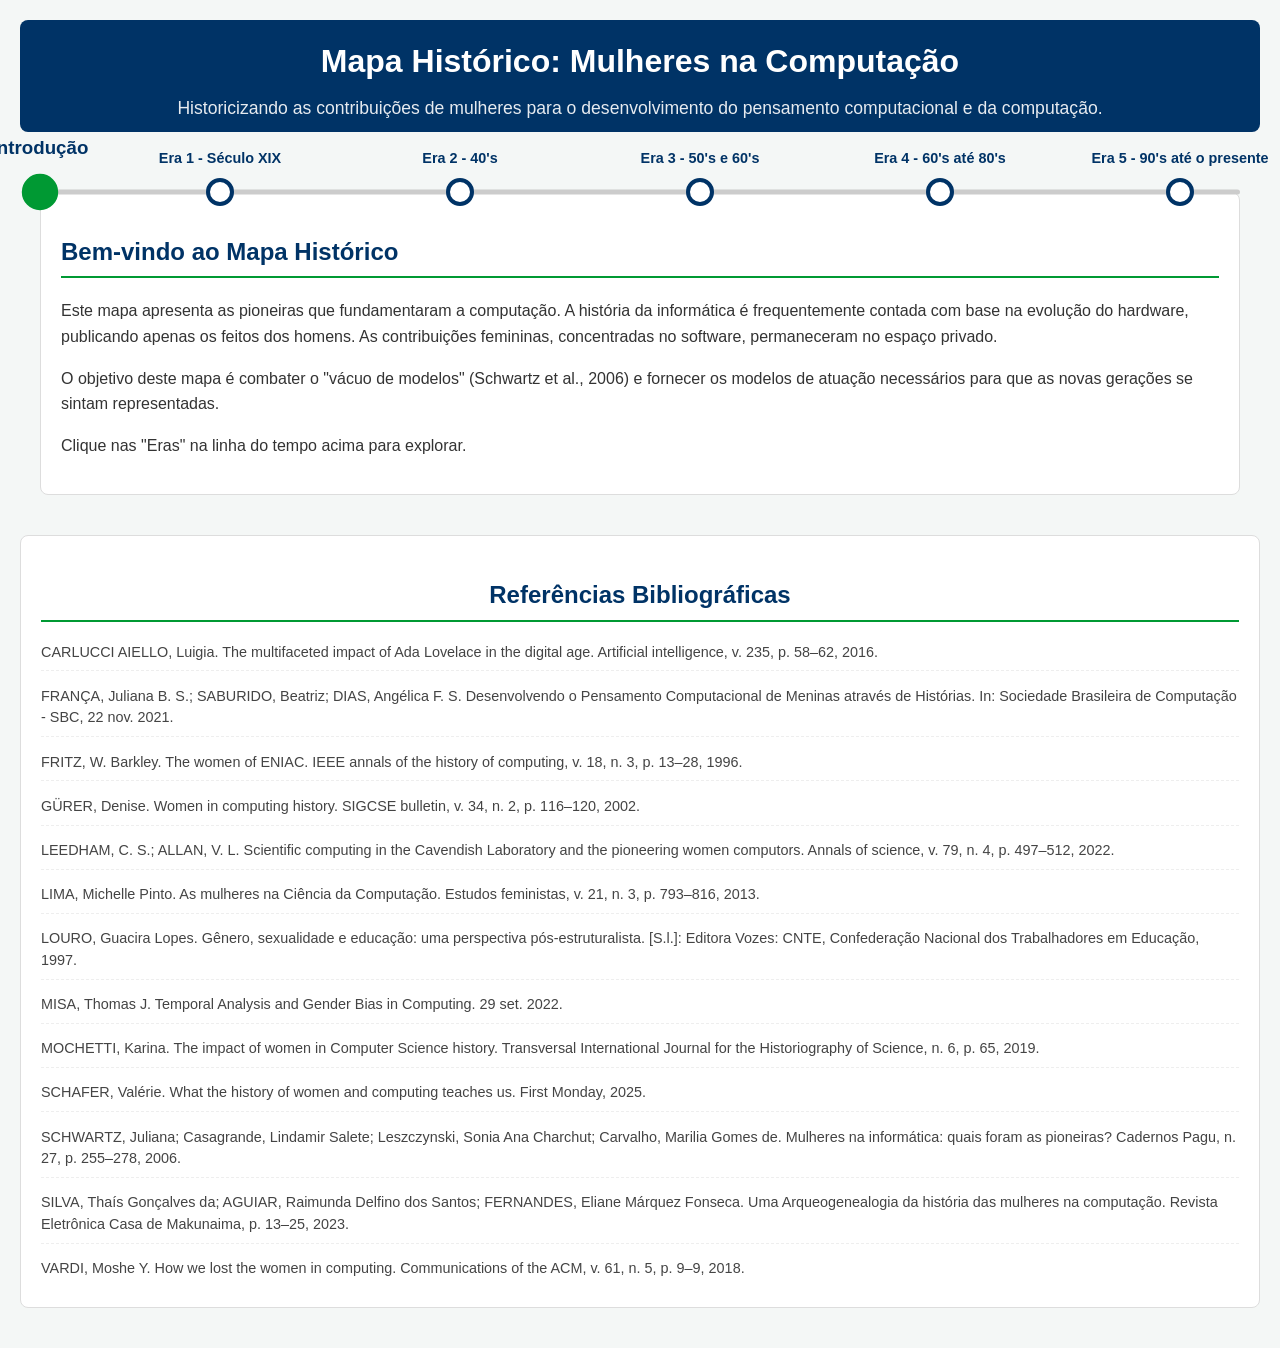
==== main.html @ 52bbdce5 "Add files via upload" ====
<!DOCTYPE html>
<html lang="pt-br">
<head>
    <meta charset="UTF-8">
    <meta name="viewport" content="width=device-width, initial-scale=1.0">
    <title>Mulheres na Computação - Mapa Histórico</title>
    <link rel="stylesheet" href="style.css">
</head>
<body>

    <header>
        <h1>Mapa Histórico: Mulheres na Computação</h1>
        <p>Historicizando as contribuições de mulheres para o desenvolvimento do pensamento computacional e da computação.</p>
    </header>

    <main class="timeline-wrapper">

        <input type="radio" name="timeline-era" id="era-0" class="timeline-radio" checked>
        <input type="radio" name="timeline-era" id="era-1" class="timeline-radio">
        <input type="radio" name="timeline-era" id="era-2" class="timeline-radio">
        <input type="radio" name="timeline-era" id="era-3" class="timeline-radio">
        <input type="radio" name="timeline-era" id="era-4" class="timeline-radio">
        <input type="radio" name="timeline-era" id="era-5" class="timeline-radio">

        <div class="timeline-container">
            <div class="timeline-bar"></div>

            <label class="timeline-marker" style="left: 0%;" for="era-0" title="Introdução">
                <span>Introdução</span>
            </label>
            <label class="timeline-marker" style="left: 15%;" for="era-1" title="Era 1: Fundações (Séc. XIX)">
                <span>Era 1 - Século XIX</span>
            </label>
            <label class="timeline-marker" style="left: 35%;" for="era-2" title="Era 2: 2ª Guerra (Anos 1940)">
                <span>Era 2 - 40's</span>
            </label>
            <label class="timeline-marker" style="left: 55%;" for="era-3" title="Era 3: Software (Anos 1950-60)">
                <span>Era 3 - 50's e 60's</span>
            </label>
            <label class="timeline-marker" style="left: 75%;" for="era-4" title="Era 4: Corrida Espacial & PC (Anos 1960-80)">
                <span>Era 4 - 60's até 80's</span>
            </label>
            <label class="timeline-marker" style="left: 95%;" for="era-5" title="Era 5: Internet (Anos 1990-Hoje)">
                <span>Era 5 - 90's até o presente</span>
            </label>
        </div>

        <div class="content-wrapper">

            <div class="era-content" id="content-era-0">
                <h2>Bem-vindo ao Mapa Histórico</h2>
                <p>Este mapa apresenta as pioneiras que fundamentaram a computação. A história da informática é frequentemente contada com base na evolução do hardware, publicando apenas os feitos dos homens. As contribuições femininas, concentradas no software, permaneceram no espaço privado.</p>
                <p>O objetivo deste mapa é combater o "vácuo de modelos" (Schwartz et al., 2006)  e fornecer os modelos de atuação necessários para que as novas gerações se sintam representadas.</p>
                <p>Clique nas "Eras" na linha do tempo acima para explorar.</p>
            </div>

            <div class="era-content" id="content-era-1">
                <h2>Era 1: As Fundações do Pensamento Computacional (Séc. XIX)</h2>
                <p class="era-narrative"> 
                    O paradoxo que define a história da computação é que ela não apenas começa com uma mulher, mas com uma contribuição que foi sistematicamente ignorada por um século. Ada Lovelace (1815-1852) não foi uma mera assistente; ela foi a primeira a enxergar além da máquina de calcular. Em suas notas, Lovelace desenvolveu o primeiro algoritmo da história, concebendo construtos de programação fundamentais como loops (ciclos) e sub-rotinas (Gürer, 2002). Ela efetivamente inventou o conceito de software.</br></br>
                    O apagamento, aqui, foi imediato e duradouro. Seu trabalho só foi reconhecido como o primeiro esboço de um software em 1980 (Lima, 2013), um século e meio depois. Esta era também foi marcada pelo trabalho das computadoras humanas, como as de Harvard, onde Henrietta Swan Leavitt (1868-1921) fez descobertas astronômicas cruciais (Mochetti, 2019). O trabalho era visto como uma extensão da matemática pura, uma tarefa meticulosa e, portanto, adequada às mulheres, mas a autoria intelectual das descobertas era frequentemente atribuída aos seus supervisores homens.                    
                </p>

                <input type="radio" name="era-1-woman" id="era-1-default" class="woman-radio" checked>
                <input type="radio" name="era-1-woman" id="woman-lovelace" class="woman-radio">
                <input type="radio" name="era-1-woman" id="woman-leavitt" class="woman-radio">
                <input type="radio" name="era-1-woman" id="woman-wilson" class="woman-radio">
                <input type="radio" name="era-1-woman" id="woman-cave" class="woman-radio">

                <nav class="woman-menu">
                    <label class="woman-card" for="woman-lovelace">
                        <strong>Ada Lovelace</strong>
                        <span>(1815–1852)</span>
                    </label>
                    <label class="woman-card" for="woman-leavitt">
                        <strong>Henrietta Swan Leavitt</strong>
                        <span>(1868–1921)</span>
                    </label>
                    <label class="woman-card" for="woman-wilson">
                        <strong>Elizabeth Webb Wilson</strong>
                        <span>(1896–1980)</span>
                    </label>
                    <label class="woman-card" for="woman-cave">
                        <strong>Beatrice Cave-Browne-Cave</strong>
                        <span>(1874–1947)</span>
                    </label>
                </nav>

                <div class="summaries-container">
                    <div class="woman-summary" id="summary-era-1-default">
                        <p>Clique em um cartão acima para ver a contribuição da pioneira.</p>
                    </div>
                    <div class="woman-summary" id="summary-lovelace">
                        <div class="summary-content-wrapper">
                            <div class="photo-container">
                                <img src="images/lovelace.jpg" alt="Augusta Ada Byron, Lady Lovelace" class="pioneer-photo">
                            </div>
                            <div class="summary-text">
                                <h3>Augusta Ada Byron, Lady Lovelace (1815–1852)</h3>
                                <p>Ada Lovelace é amplamente reconhecida como a primeira programadora da história (Mochetti, 2019; Carlucci Aiello, 2016). Seu trabalho fundamental ocorreu em 1843, ao traduzir e anotar um artigo do engenheiro italiano Luigi Menabrea sobre a Máquina Analítica de Charles Babbage. Suas Notas (que acabaram sendo três vezes mais longas que o artigo original) continham o primeiro algoritmo destinado a ser processado por uma máquina, um plano detalhado para calcular os números de Bernoulli (Gürer, 2002; Mochetti, 2019). Lovelace foi a primeira a enxergar o potencial da máquina além de meros cálculos numéricos, prevendo que ela poderia manipular símbolos lógicos e não apenas números, podendo assim compor música ou criar gráficos (Carlucci Aiello, 2016; Vardi, 2018). Ela efetivamente inventou os construtos de programação fundamentais que usamos até hoje, como loops (que ela chamou de "ciclos"), sub-rotinas (armazenamento de sequências de operações) e o uso de índices (arrays) (Gürer, 2002), ou seja, a base do pensamento computacional. Apesar de sua contribuição visionária, seu trabalho foi sistematicamente ignorado e só foi formalmente reconhecido como o primeiro esboço de um software em 1980 (Lima, 2013; Schwartz et al., 2006).</p>
                            </div>
                        </div>
                    </div>
                    <div class="woman-summary" id="summary-leavitt">
                        <div class="summary-content-wrapper">
                            <div class="photo-container">
                                <img src="images/leavitt.jpg" alt="Henrietta Swan Leavitt" class="pioneer-photo">
                            </div>
                            <div class="summary-text">
                                <h3>Henrietta Swan Leavitt (1868–1921)</h3>
                                <p>Trabalhou como uma das computadoras humanas no Observatório de Harvard sob a direção de Edward Pickering (Mochetti, 2019). Na época, as mulheres eram contratadas para essas tarefas de cálculo meticuloso por um salário inferior ao dos homens, sendo vistas como mais adequadas para trabalhos repetitivos (Lima, 2013). O trabalho de Leavitt consistia em medir e catalogar o brilho de milhares de estrelas em placas fotográficas. Durante esse processo, ela descobriu a relação fundamental entre o período, o tempo que uma estrela leva para variar seu brilho, e a luminosidade intrínseca das estrelas variáveis Cefeidas. Essa descoberta forneceu a primeira régua padrão para medir distâncias cósmicas, sendo uma ferramenta crucial que permitiu a astrônomos posteriores, como Edwin Hubble, medir a distância das galáxias e provar a expansão do universo (Mochetti, 2019).</p>
                            </div>
                        </div>
                    </div>
                    <div class="woman-summary" id="summary-wilson">
                        <div class="summary-content-wrapper">
                             <div class="photo-container">
                                <img src="images/wilson_e.jpg" alt="Elizabeth Webb Wilson" class="pioneer-photo">
                            </div>
                            <div class="summary-text">
                                <h3>Elizabeth Webb Wilson (1896–1980)</h3>
                                <p>Com um talento notável para a matemática, Wilson foi recrutada durante a Primeira Guerra Mundial para trabalhar como computadora chefe para as Forças Armadas dos EUA. Ela liderava as equipes, majoritariamente femininas, responsáveis por realizar os cálculos de balística necessários para determinar as trajetórias da artilharia no campo de batalha (Mochetti, 2019). Seu papel de liderança em um campo técnico e militar durante a guerra foi notável para a época.</p>
                            </div>
                        </div>
                    </div>
                    <div class="woman-summary" id="summary-cave">
                        <div class="summary-content-wrapper">
                            <div class="photo-container">
                                <img src="images/cave.jpg" alt="Beatrice Cave-Browne-Cave" class="pioneer-photo">
                            </div>
                            <div class="summary-text">
                                <h3>Beatrice Cave-Browne-Cave (1874–1947)</h3>
                                <p>Matemática que atuou como computadora humana para o Ministério de Munições do Reino Unido durante a Primeira Guerra Mundial. Em um tempo de necessidade crítica, ela aplicou seus conhecimentos avançados de matemática para pesquisar e calcular a física da aeronáutica, contribuindo para o desenvolvimento e estabilidade de aeronaves militares, incluindo cálculos sobre o desempenho de motores e a aerodinâmica de asas (Mochetti, 2019).</p>
                            </div>
                        </div>
                    </div>
                </div>
            </div>

            <div class="era-content" id="content-era-2">
                <h2>Era 2: A Segunda Guerra Mundial e a Origem do Computador Eletrônico (Anos 1940)</h2>
                [cite_start]<p class="era-narrative">[Extraído de [cite: 371-377]] A guerra foi um catalisador. A necessidade de cálculos balísticos e criptoanálise exigiu uma força de trabalho massiva de "computadoras" humanas. Quando o ENIAC foi construído, a tarefa de fazê-lo funcionar foi delegada às "ENIAC Six". Este é o ponto de inflexão: a historiografia celebrou o *hardware* (masculino), mas subestimou a programação, vista como "trivial" ou "secretariado". Na realidade, as seis programadoras inventaram a programação moderna estudando diagramas lógicos. No jantar de celebração do ENIAC, elas nem sequer foram convidadas.</p>
            
                <input type="radio" name="era-2-woman" id="era-2-default" class="woman-radio" checked>
                <input type="radio" name="era-2-woman" id="woman-computadoras" class="woman-radio">
                <input type="radio" name="era-2-woman" id="woman-batey" class="woman-radio">
                <input type="radio" name="era-2-woman" id="woman-lamarr" class="woman-radio">
                <input type="radio" name="era-2-woman" id="woman-bartik" class="woman-radio">
                <input type="radio" name="era-2-woman" id="woman-holberton-eniac" class="woman-radio">
                <input type="radio" name="era-2-woman" id="woman-mcnulty" class="woman-radio">
                <input type="radio" name="era-2-woman" id="woman-meltzer" class="woman-radio">
                <input type="radio" name="era-2-woman" id="woman-spence" class="woman-radio">
                <input type="radio" name="era-2-woman" id="woman-teitelbaum" class="woman-radio">
                <input type="radio" name="era-2-woman" id="woman-vaughan" class="woman-radio">
                <input type="radio" name="era-2-woman" id="woman-blanch" class="woman-radio">
                <input type="radio" name="era-2-woman" id="woman-rees" class="woman-radio">
                <input type="radio" name="era-2-woman" id="woman-clarke" class="woman-radio">
                <input type="radio" name="era-2-woman" id="woman-piesch" class="woman-radio">
                <input type="radio" name="era-2-woman" id="woman-hermann" class="woman-radio">
                
                <nav class="woman-menu">
                    <label class="woman-card" for="woman-computadoras"><strong>"Computadoras" da 2ª Guerra</strong> <span>(Anos 1940)</span></label>
                    <label class="woman-card" for="woman-batey"><strong>Mavis Batey</strong> <span>(1921–2013)</span></label>
                    <label class="woman-card" for="woman-lamarr"><strong>Hedy Lamarr</strong> <span>(1914–1953)</span></label>
                    <label class="woman-card" for="woman-bartik"><strong>Jean Jennings Bartik</strong> <span>(1924–2011)</span></label>
                    <label class="woman-card" for="woman-holberton-eniac"><strong>Betty Snyder Holberton</strong> <span>(1917–2001)</span></label>
                    <label class="woman-card" for="woman-mcnulty"><strong>Kathleen McNulty Antonelli</strong> <span>(1921–2006)</span></label>
                    <label class="woman-card" for="woman-meltzer"><strong>Marlyn Wescoff Meltzer</strong> <span>(1922–2008)</span></label>
                    <label class="woman-card" for="woman-spence"><strong>Frances Bilas Spence</strong> <span>(1922–2012)</span></label>
                    <label class="woman-card" for="woman-teitelbaum"><strong>Ruth Lichterman Teitelbaum</strong> <span>(1924–1986)</span></label>
                    <label class="woman-card" for="woman-vaughan"><strong>Dorothy Vaughan</strong> <span>(1910–2008)</span></label>
                    <label class="woman-card" for="woman-blanch"><strong>Gertrude Blanch</strong> <span>(1897–1996)</span></label>
                    <label class="woman-card" for="woman-rees"><strong>Mina Rees</strong> <span>(1902-1997)</span></label>
                    <label class="woman-card" for="woman-clarke"><strong>Edith Clarke</strong> <span>(1883–1959)</span></label>
                    <label class="woman-card" for="woman-piesch"><strong>Johanna Piesch</strong> <span>(1898–1992)</span></label>
                    <label class="woman-card" for="woman-hermann"><strong>Grete Hermann</strong> <span>(1901–1984)</span></label>
                </nav>
            
                <div class="summaries-container">
                    <div class="woman-summary" id="summary-era-2-default"><p>Clique em um cartão acima para ver a contribuição.</p></div>
                    
                    <div class="woman-summary" id="summary-computadoras">
                        <div class="summary-content-wrapper">
                            <div class="photo-container">
                                <img src="images/computadoras.jpg" alt="Computadoras Humanas da Segunda Guerra Mundial" class="pioneer-photo">
                            </div>
                            <div class="summary-text">
                                <h3>Computadoras Humanas da Segunda Guerra Mundial (Anos 1940)</h3>
                                <p>A Segunda Guerra Mundial foi um catalisador para a computação (Fritz, 1996). A demanda por cálculos balísticos complexos e de criptoanálise era imensa. A maior parte dessa força de trabalho era composta por mulheres, que realizavam os cálculos manualmente e eram consideradas mais rápidas e precisas que os homens para essa tarefa (Fritz, 1996). Nos EUA, as mulheres compunham mais de 70% de todos os decifradores de códigos, sendo essenciais para o esforço de guerra (Vardi, 2018). Muitas das programadoras das primeiras máquinas eletrônicas vieram desse grupo de computadoras (Fritz, 1996).</p>
                            </div>
                        </div>
                    </div>
                    <div class="woman-summary" id="summary-batey">
                        <div class="summary-content-wrapper">
                            <div class="photo-container">
                                <img src="images/batey.jpg" alt="Mavis Batey" class="pioneer-photo">
                            </div>
                            <div class="summary-text">
                                <h3>Mavis Batey (1921–2013)</h3>
                                <p>Uma das principais criptoanalistas de Bletchley Park, o centro de quebra de códigos do Reino Unido durante a Segunda Guerra. Aos 19 anos, ela decifrou o código da marinha italiana, levando a uma vitória crucial dos Aliados na Batalha do Cabo Matapão. Mais tarde, ela quebrou o código Abwehr Enigma, que era considerado inquebrável. Seu trabalho foi crucial para enganar os alemães sobre o local do desembarque do Dia D (Mochetti, 2019).</p>
                            </div>
                        </div>
                    </div>
                    <div class="woman-summary" id="summary-lamarr">
                        <div class="summary-content-wrapper">
                            <div class="photo-container">
                                <img src="images/lamarr.jpg" alt="Hedy Lamarr" class="pioneer-photo">
                            </div>
                            <div class="summary-text">
                                <h3>Hedwig Eva Maria Kiesler (Hedy Lamarr) (1914–1953)</h3>
                                <p>Hedwig Eva Maria Kiesler, mais conhecida como Hedy Lamarr, foi uma inventora autodidata. Durante a Segunda Guerra, ela co-desenvolveu (com George Antheil) um sistema de radio guidance (guia de rádio) para torpedos, que usava a tecnologia de "salto de frequência" (frequency-hopping) para impedir que o sinal fosse bloqueado ou interceptado. Embora a Marinha dos EUA não tenha usado a invenção na guerra, os princípios de sua patente formaram a base para tecnologias modernas de comunicação sem fio, como Bluetooth e Wi-Fi (Mochetti, 2019).</p>
                            </div>
                        </div>
                    </div>
                    <div class="woman-summary" id="summary-bartik">
                         <div class="summary-content-wrapper">
                            <div class="photo-container">
                                <img src="images/bartik.jpg" alt="Jean Jennings Bartik" class="pioneer-photo">
                            </div>
                            <div class="summary-text">
                                <h3>Jean Jennings Bartik (1924–2011)</h3>
                                <p>Uma das seis programadoras originais do ENIAC, o primeiro computador eletrônico de propósito geral (Gürer, 2002; Fritz, 1996). Anteriormente uma "computadora" humana, ela foi selecionada para programar a máquina. Sem manuais, linguagens de programação ou mesmo um sistema operacional, ela e suas colegas inventaram a programação moderna, aprendendo a operar a máquina estudando seus diagramas lógicos e conectando cabos fisicamente (Fritz, 1996; Mochetti, 2019). Mais tarde, trabalhou na conversão do ENIAC para um computador de programa armazenado (Fritz, 1996).</p>
                            </div>
                        </div>
                    </div>
                    <div class="woman-summary" id="summary-holberton-eniac">
                         <div class="summary-content-wrapper">
                            <div class="photo-container">
                                <img src="images/holberton.jpg" alt="Betty Snyder Holberton" class="pioneer-photo">
                            </div>
                            <div class="summary-text">
                                <h3>Betty Snyder Holberton (1917–2001)</h3>
                                <p>Uma das seis programadoras originais do ENIAC (Gürer, 2002; Fritz, 1996). Recrutada da Escola de Engenharia Moore, ela e suas colegas efetivamente inventaram a programação, pois "não havia ninguém de quem aprender" (Fritz, 1996). Holberton foi responsável por organizar os diagramas lógicos e preparar a máquina para seus primeiros problemas de cálculo balístico . Sua contribuição foi tão significativa que ela continuou a ser uma figura central na computação nas décadas seguintes (Gürer, 2002).</p>
                            </div>
                        </div>
                    </div>
                    <div class="woman-summary" id="summary-mcnulty">
                         <div class="summary-content-wrapper">
                            <div class="photo-container">
                                <img src="images/mcnulty.jpg" alt="Kathleen McNulty Mauchly Antonelli" class="pioneer-photo">
                            </div>
                            <div class="summary-text">
                                <h3>Kathleen McNulty Mauchly Antonelli (1921–2006)</h3>
                                <p>Nascida na Irlanda, foi uma das seis programadoras originais do ENIAC (Gürer, 2002; Fritz, 1996). Anteriormente uma "computadora" humana que calculava trajetórias balísticas, ela foi selecionada para "configurar" o ENIAC. Isso envolvia conectar fisicamente seus milhares de cabos e interruptores para executar os algoritmos complexos, aprendendo a fazê-lo apenas com diagramas de blocos lógicos (Fritz, 1996).</p>
                            </div>
                        </div>
                    </div>
                    <div class="woman-summary" id="summary-meltzer">
                         <div class="summary-content-wrapper">
                            <div class="photo-container">
                                <img src="images/meltzer.jpg" alt="Marlyn Wescoff Meltzer" class="pioneer-photo">
                            </div>
                            <div class="summary-text">
                                <h3>Marlyn Wescoff Meltzer (1922–2008)</h3>
                                <p>Uma das seis programadoras originais do ENIAC (Gürer, 2002; Fritz, 1996). Ela também começou como "computadora" humana realizando cálculos para o Exército. Junto com as outras cinco mulheres, ela operou o ENIAC e, ao fazê-lo, desenvolveu as primeiras sub-rotinas e técnicas de programação de software. Seu trabalho foi essencial para os primeiros cálculos da máquina, mas foi largamente invisibilizado na época, sendo muitas vezes creditadas como meras "operadoras" (Fritz, 1996; Lima, 2013; Schwartz et al., 2006).</p>
                            </div>
                        </div>
                    </div>
                    <div class="woman-summary" id="summary-spence">
                         <div class="summary-content-wrapper">
                            <div class="photo-container">
                                <img src="images/spence.jpg" alt="Frances Bilas Spence" class="pioneer-photo">
                            </div>
                            <div class="summary-text">
                                <h3>Frances Bilas Spence (1922–2012)</h3>
                                <p>Uma das seis programadoras originais do ENIAC (Gürer, 2002; Fritz, 1996). Ela foi recrutada da Escola de Engenharia Moore, onde estudava matemática, para programar a máquina. A tarefa, considerada "trivial" ou "clerical" na época (Schafer, 2025; Schwartz et al., 2006), exigia a configuração manual de milhares de interruptores e cabos para executar equações diferenciais complexas, um trabalho que hoje seria chamado de programação de software (Fritz, 1996).</p>
                            </div>
                        </div>
                    </div>
                    <div class="woman-summary" id="summary-teitelbaum">
                         <div class="summary-content-wrapper">
                            <div class="photo-container">
                                <img src="images/teitelbaum.jpg" alt="Ruth Lichterman Teitelbaum" class="pioneer-photo">
                            </div>
                            <div class="summary-text">
                                <h3>Ruth Lichterman Teitelbaum (1924–1986)</h3>
                                <p>Uma das seis programadoras originais do ENIAC (Gürer, 2002; Fritz, 1996). Ela trabalhou em estreita colaboração com as outras programadoras para depurar a máquina e executar os cálculos balísticos. Após a guerra, Ruth foi uma das duas únicas programadoras que continuaram com o ENIAC quando ele foi transferido para o Aberdeen Proving Ground, onde treinou a próxima geração de programadores do ENIAC (Fritz, 1996).</p>
                            </div>
                        </div>
                    </div>
                    <div class="woman-summary" id="summary-vaughan">
                        <div class="summary-content-wrapper">
                            <div class="photo-container">
                                <img src="images/vaughan.jpg" alt="Dorothy Vaughan" class="pioneer-photo">
                            </div>
                            <div class="summary-text">
                                <h3>Dorothy Vaughan (1910–2008)</h3>
                                <p>Matemática e computadora humana, ela se tornou a primeira supervisora negra na NACA (precursora da NASA), liderando o grupo de computadoras West Area, composto exclusivamente por mulheres negras. Antecipando a obsolescência dos cálculos manuais com a chegada dos computadores eletrônicos, ela se especializou na linguagem de programação FORTRAN, ensinando a si mesma e a suas colegas para garantir suas carreiras na nova era da computação (Mochetti, 2019).</p>
                            </div>
                        </div>
                    </div>
                    <div class="woman-summary" id="summary-blanch">
                        <div class="summary-content-wrapper">
                            <div class="photo-container">
                                <img src="images/blanch.jpg" alt="Gertrude Blanch" class="pioneer-photo">
                            </div>
                            <div class="summary-text">
                                <h3>Gertrude Blanch (1897–1996)</h3>
                                <p>Liderou o Mathematical Tables Project nos EUA, um grande esforço de computação humana durante a Depressão e a Segunda Guerra. Após a guerra, ela se tornou uma das mais visíveis cientistas da computação, trabalhando em análise numérica e matemática aplicada para a Força Aérea dos EUA, contribuindo para projetos aeroespaciais (Mochetti, 2019; Misa, 2021).</p>
                            </div>
                        </div>
                    </div>
                    <div class="woman-summary" id="summary-rees">
                        <div class="summary-content-wrapper">
                            <div class="photo-container">
                                <img src="images/rees.jpg" alt="Mina Rees" class="pioneer-photo">
                            </div>
                            <div class="summary-text">
                                <h3>Mina Rees (1902-1997)</h3>
                                <p>Matemática que desempenhou um papel crucial nos bastidores. Durante seu trabalho no Office of Naval Research (1946–1953), ela foi fundamental para financiar e direcionar a pesquisa inicial em matemática e computação nos EUA, apoiando o desenvolvimento de alguns dos primeiros computadores (Misa, 2021). Foi a primeira presidente mulher da Associação Americana para o Avanço da Ciência (Misa, 2021).</p>
                            </div>
                        </div>
                    </div>
                    <div class="woman-summary" id="summary-clarke">
                        <div class="summary-content-wrapper">
                            <div class="photo-container">
                                <img src="images/clarke.jpg" alt="Edith Clarke" class="pioneer-photo">
                            </div>
                            <div class="summary-text">
                                <h3>Edith Clarke (1883–1959)</h3>
                                <p>Foi a primeira mulher a obter um diploma de engenharia elétrica no MIT e a primeira engenheira elétrica profissional nos EUA. Em 1947, tornou-se a primeira professora titular de Engenharia Elétrica no país. Ela também registrou patentes para uma calculadora gráfica, um dispositivo analógico para resolver equações complexas de linhas de transmissão de energia (Mochetti, 2019).</p>
                            </div>
                        </div>
                    </div>
                    <div class="woman-summary" id="summary-piesch">
                        <div class="summary-content-wrapper">
                            <div class="photo-container">
                                <img src="images/piesch.jpg" alt="Johanna Piesch" class="pioneer-photo">
                            </div>
                            <div class="summary-text">
                                <h3>Johanna Piesch (1898–1992)</h3>
                                <p>Matemática e física austríaca que publicou trabalhos pioneiros sobre álgebra booleana e teoria de circuitos de comutação. Seu trabalho foi um dos fundamentos teóricos da computação digital e da lógica de circuitos, sendo uma das primeiras a conectar a álgebra de Boole à engenharia elétrica (Mochetti, 2019).</p>
                            </div>
                        </div>
                    </div>
                    <div class="woman-summary" id="summary-hermann">
                        <div class="summary-content-wrapper">
                            <div class="photo-container">
                                <img src="images/hermann.jpg" alt="Grete Hermann" class="pioneer-photo">
                            </div>
                            <div class="summary-text">
                                <h3>Grete Hermann (1901–1984)</h3>
                                <p>Matemática e filósofa alemã. Em seu trabalho de doutorado de 1926, ela estabeleceu as bases da álgebra computacional moderna, desenvolvendo os primeiros algoritmos para lidar com polinômios. Ela também publicou uma crítica pioneira à prova de John von Neumann sobre a mecânica quântica, que foi ignorada por décadas, mas depois reconhecida como correta (Mochetti, 2019).</p>
                            </div>
                        </div>
                    </div>
                </div>
            
            
            </div>

            <div class="era-content" id="content-era-3">
                <h2>Era 3: O Nascimento do Software e das Linguagens de Programação (Anos 1950 - 1960)</h2>
                <p class="era-narrative">
                    Se a Era 2 viu a invenção da programação, a Era 3 viu a invenção da indústria de software, e ela foi liderada por mulheres. Este período é a prova definitiva contra qualquer argumento de que as mulheres não têm aptidão para a área.</br></br>
                    Grace Murray Hopper (1906-1992) é a figura central, revolucionando a computação ao conceber a ideia de um compilador (o A-0), um programa para criar um programa (Gürer, 2002). Sua visão tornou a programação acessível, culminando na criação da linguagem COBOL, que dominou o mundo dos negócios.</br></br>
                    Ela não estava sozinha. Betty Holberton (1917-2001), uma das ENIAC Six, criou o Sort-Merge Generator, um dos primeiros softwares de programação automática (Gürer, 2002). Jean E. Sammet (1928-2017) desenvolveu a linguagem FORMAC para manipulação simbólica e também foi figura central no comitê do COBOL. Sister Mary Kenneth Keller (1913-1985) foi a primeira mulher a obter um PhD em Ciência da Computação nos EUA (1965) e ajudou a desenvolver a linguagem BASIC. Neste período, as mulheres não eram apenas participantes; elas eram as arquitetas das ferramentas fundamentais da computação.
                </p>

                <input type="radio" name="era-3-woman" id="era-3-default" class="woman-radio" checked>
                <input type="radio" name="era-3-woman" id="woman-hopper" class="woman-radio">
                <input type="radio" name="era-3-woman" id="woman-holberton" class="woman-radio">
                <input type="radio" name="era-3-woman" id="woman-rhodes" class="woman-radio">
                <input type="radio" name="era-3-woman" id="woman-sammet" class="woman-radio">
                <input type="radio" name="era-3-woman" id="woman-worsley" class="woman-radio">
                <input type="radio" name="era-3-woman" id="woman-keller" class="woman-radio">
                <input type="radio" name="era-3-woman" id="woman-wilkes" class="woman-radio">
                <input type="radio" name="era-3-woman" id="woman-fox" class="woman-radio">

                <nav class="woman-menu">
                    <label class="woman-card" for="woman-hopper"><strong>Grace Murray Hopper</strong> <span>(1906–1992)</span></label>
                    <label class="woman-card" for="woman-holberton"><strong>Betty Snyder Holberton</strong> <span>(1917–2001)</span></label>
                    <label class="woman-card" for="woman-rhodes"><strong>Ida Rhodes</strong> <span>(1900–1986)</span></label>
                    <label class="woman-card" for="woman-sammet"><strong>Jean E. Sammet</strong> <span>(1928–2017)</span></label>
                    <label class="woman-card" for="woman-worsley"><strong>Beatrice Worsley</strong> <span>(1921–1972)</span></label>
                    <label class="woman-card" for="woman-keller"><strong>Sister Mary K. Keller</strong> <span>(1913–1985)</span></label>
                    <label class="woman-card" for="woman-wilkes"><strong>Mary Allen Wilkes</strong> <span>(1937–)</span></label>
                    <label class="woman-card" for="woman-fox"><strong>Margaret R. Fox</strong> <span>(1916–2006)</span></label>
                </nav>

                <div class="summaries-container">
                    <div class="woman-summary" id="summary-era-3-default"><p>Clique em um cartão acima para ver a contribuição.</p></div>
                    <div class="woman-summary" id="summary-hopper">
                        <div class="summary-content-wrapper">
                            <div class="photo-container">
                                <img src="images/hopper.jpg" alt="Grace Murray Hopper" class="pioneer-photo">
                            </div>
                            <div class="summary-text">
                                <h3>Grace Murray Hopper (1906–1992)</h3>
                                <p>Uma das figuras mais influentes da história da computação, conhecida como Vovó do COBOL (Gürer, 2002; Mochetti, 2019). Contra-almirante da Marinha dos EUA, ela programou o computador Harvard Mark I e é creditada por popularizar os termos "bug" e "debugging" após encontrar uma mariposa real causando problemas no Mark II (Schwartz et al., 2006). Sua contribuição mais revolucionária foi o desenvolvimento do primeiro compilador (o A-0), um "programa para criar um programa" (Gürer, 2002). Sua visão de que programas deveriam ser escritos em uma linguagem mais próxima do inglês levou diretamente à criação da linguagem COBOL, tornando a programação acessível para aplicações comerciais (Vardi, 2018; Mochetti, 2019).</p>
                            </div>
                        </div>
                    </div>
                    <div class="woman-summary" id="summary-holberton">
                        <div class="summary-content-wrapper">
                            <div class="photo-container">
                                <img src="images/holberton.jpg" alt="Betty Snyder Holberton" class="pioneer-photo">
                            </div>
                            <div class="summary-text">
                                <h3>Betty Snyder Holberton (1917–2001)</h3>
                                <p>(Após seu trabalho fundamental no ENIAC) Ela continuou a inovar na era do UNIVAC I. Criou o Sort-Merge Generator, um dos primeiros softwares para programação automática e um precursor dos compiladores modernos (Gürer, 2002). Ela também projetou o console de controle e o teclado numérico do UNIVAC I, melhorando drasticamente a interação humano-máquina (Fritz, 1996). Além disso, participou ativamente do comitê que desenvolveu o COBOL e da padronização do FORTRAN (Gürer, 2002; Fritz, 1996).</p>
                            </div>
                        </div>
                    </div>
                    <div class="woman-summary" id="summary-rhodes">
                        <div class="summary-content-wrapper">
                            <div class="photo-container">
                                <img src="images/rhodes.jpg" alt="Ida Rhodes" class="pioneer-photo">
                            </div>
                            <div class="summary-text">
                                <h3>Ida Rhodes (1900–1986)</h3>
                                <p>Matemática e programadora pioneira no National Bureau of Standards (Misa, 2021). Juntamente com Betty Holberton, ela projetou a linguagem de programação C-10 para o computador UNIVAC I. Esta linguagem é considerada um protótipo das linguagens de programação modernas, pois permitia que instruções fossem inseridas e executadas uma de cada vez (Misa, 2021; Mochetti, 2019).</p>
                            </div>
                        </div>
                    </div>
                    <div class="woman-summary" id="summary-sammet">
                        <div class="summary-content-wrapper">
                            <div class="photo-container">
                                <img src="images/sammet.jpg" alt="Jean E. Sammet" class="pioneer-photo">
                            </div>
                            <div class="summary-text">
                                <h3>Jean E. Sammet (1928–2017)</h3>
                                <p>Desenvolveu a linguagem FORMAC (FORmula MAnipulation Compiler) em 1962, a primeira linguagem de computador amplamente utilizada para a manipulação simbólica de expressões matemáticas (Mochetti, 2019). Ela foi uma figura central no comitê que desenvolveu o COBOL (Gürer, 2002) e, em 1974, tornou-se a primeira mulher presidente da ACM (Association for Computing Machinery) (Schwartz et al., 2006). Escreveu um livro seminal sobre a história das linguagens de programação (Gürer, 2002).</p>
                            </div>
                        </div>
                    </div>
                    <div class="woman-summary" id="summary-worsley">
                        <div class="summary-content-wrapper">
                            <div class="photo-container">
                                <img src="images/worsley.jpg" alt="Beatrice Worsley" class="pioneer-photo">
                            </div>
                            <div class="summary-text">
                                <h3>Beatrice Worsley (1921–1972)</h3>
                                <p>Considerada a primeira cientista da computação mulher do Canadá e a primeira mulher a obter um PhD no que hoje é conhecido como Ciência da Computação (em Cambridge, 1952). Ela executou o primeiro programa no computador EDSAC em 1949, enquanto estava em Cambridge (Mochetti, 2019).</p>
                            </div>
                        </div>
                    </div>
                    <div class="woman-summary" id="summary-keller">
                        <div class="summary-content-wrapper">
                            <div class="photo-container">
                                <img src="images/keller.jpg" alt="Sister Mary Kenneth Keller" class="pioneer-photo">
                            </div>
                            <div class="summary-text">
                                <h3>Sister Mary Kenneth Keller (1913–1985)</h3>
                                <p>Freira católica e educadora, foi a primeira mulher americana (e possivelmente a primeira pessoa no mundo) a obter um PhD em Ciência da Computação, em 1965. Ela foi fundamental no desenvolvimento da linguagem de programação BASIC (Beginners' All-purpose Symbolic Instruction Code) no Dartmouth College, defendendo o acesso universal à computação e o uso de computadores na educação (Mochetti, 2019).</p>
                            </div>
                        </div>
                    </div>
                    <div class="woman-summary" id="summary-wilkes">
                        <div class="summary-content-wrapper">
                            <div class="photo-container">
                                <img src="images/wilkes.jpg" alt="Mary Allen Wilkes" class="pioneer-photo">
                            </div>
                            <div class="summary-text">
                                <h3>Mary Allen Wilkes (1937–)</h3>
                                <p>Projetou o sistema operacional (LAP - LINC Assembly Program) para o computador LINC, que é considerado o primeiro computador pessoal (PC). O LINC foi a primeira máquina pequena o suficiente para ser usada em um laboratório. Wilkes escreveu seu sistema operacional interativo, sendo creditada como a primeira pessoa a escrever um SO para um PC e a primeira pessoa a usar um PC em casa (Mochetti, 2019).</p>
                            </div>
                        </div>
                    </div>
                    <div class="woman-summary" id="summary-fox">
                        <div class="summary-content-wrapper">
                            <div class="photo-container">
                                <img src="images/fox.jpg" alt="Margaret R. Fox" class="pioneer-photo">
                            </div>
                            <div class="summary-text">
                                <h3>Margaret R. Fox (1916–2006)</h3>
                                <p>Uma das primeiras líderes em computação no governo dos EUA. Em 1966, ela se tornou Chefe do Escritório de Informação Computacional no National Bureau of Standards (NBS). Ela foi pioneira na padronização de tecnologias de informação, na documentação de linguagens de programação e na criação de vocabulários controlados para recuperação de informação (Mochetti, 2019).</p>
                            </div>
                        </div>
                    </div>
                </div>
            </div>

            <div class="era-content" id="content-era-4">
                <h2>Era 4: A Corrida Espacial e a Era do Computador Pessoal (Fim dos Anos 1960 - 1980)</h2>
                <p class="era-narrative">
                    Esta era marca o auge da contribuição feminina e, paradoxalmente, o início do processo ativo de masculinização da computação (Schafer, 2025).</br></br>
                    No auge da Corrida Espacial, Margaret Hamilton (1936–) liderou a equipe que desenvolveu o software de voo a bordo para o programa Apollo (Mochetti, 2019). Seu software foi tão robusto que impediu um aborto na aterrissagem da Apollo 11. Ela cunhou o termo "Engenharia de Software" precisamente para legitimar o trabalho de sua equipe (majoritariamente feminina) e garantir que ele tivesse o mesmo rigor e respeito que a engenharia de hardware.</br></br>
                    Enquanto isso, na Xerox PARC, Adele Goldberg (1945–) desenvolvia a linguagem Smalltalk-80 e os conceitos de Programação Orientada a Objetos que formaram a base para as interfaces gráficas (GUI) usadas pela Apple e Microsoft (Schwartz et al., 2006). No mundo emergente dos PCs e videogames, mulheres como Carol Shaw (River Raid) e Dona Bailey (Centipede) foram pioneiras.</br></br>
                    No entanto, foi exatamente nesse período que o declínio começou. A participação feminina, que era alta, despencou drasticamente após 1984 (França; Saburido; Dias, 2021; Schafer, 2025). À medida que o software se revelou complexo e lucrativo, o campo foi codificado como masculino" (Schafer, 2025). A profissionalização da área nos anos 70 e 80 introduziu testes de aptidão e personalidade que criaram o estereótipo do programador antissocial e solitário, uma imagem cultural que ativamente afastou as meninas da área (Lima, 2013). Como (Vardi, 2018) afirma, as mulheres não "perderam o interesse"; elas foram "empurradas para fora".
                    
                </p>

                <input type="radio" name="era-4-woman" id="era-4-default" class="woman-radio" checked>
                <input type="radio" name="era-4-woman" id="woman-hamilton" class="woman-radio">
                <input type="radio" name="era-4-woman" id="woman-ulery" class="woman-radio">
                <input type="radio" name="era-4-woman" id="woman-goldberg" class="woman-radio">
                <input type="radio" name="era-4-woman" id="woman-shaw" class="woman-radio">
                <input type="radio" name="era-4-woman" id="woman-bailey" class="woman-radio">
                <input type="radio" name="era-4-woman" id="woman-meninsky" class="woman-radio">
                <input type="radio" name="era-4-woman" id="woman-hoover" class="woman-radio">
                <input type="radio" name="era-4-woman" id="woman-feinler" class="woman-radio">
                <input type="radio" name="era-4-woman" id="woman-sophie-wilson" class="woman-radio">
                <input type="radio" name="era-4-woman" id="woman-perlman" class="woman-radio">

                <nav class="woman-menu">
                    <label class="woman-card" for="woman-hamilton"><strong>Margaret Hamilton</strong> <span>(1936–)</span></label>
                    <label class="woman-card" for="woman-ulery"><strong>Dana Ulery</strong> <span>(1938–)</span></label>
                    <label class="woman-card" for="woman-goldberg"><strong>Adele Goldberg</strong> <span>(1945–)</span></label>
                    <label class="woman-card" for="woman-shaw"><strong>Carol Shaw</strong> <span>(1955–)</span></label>
                    <label class="woman-card" for="woman-bailey"><strong>Dona Bailey</strong> <span>(Contrib. 1981)</span></label>
                    <label class="woman-card" for="woman-meninsky"><strong>Carla Meninsky</strong> <span>(S/D)</span></label>
                    <label class="woman-card" for="woman-hoover"><strong>Erna Schneider Hoover</strong> <span>(1926–)</span></label>
                    <label class="woman-card" for="woman-feinler"><strong>Elizabeth "Jake" Feinler</strong> <span>(1931–)</span></label>
                    <label class="woman-card" for="woman-sophie-wilson"><strong>Sophie Wilson</strong> <span>(1957–)</span></label>
                    <label class="woman-card" for="woman-perlman"><strong>Radia Perlman</strong> <span>(1951–)</span></label>
                </nav>

                <div class="summaries-container">
                    <div class="woman-summary" id="summary-era-4-default"><p>Clique em um cartão acima para ver a contribuição.</p></div>
                    <div class="woman-summary" id="summary-hamilton">
                        <div class="summary-content-wrapper">
                            <div class="photo-container">
                                <img src="images/hamilton.jpg" alt="Margaret Hamilton" class="pioneer-photo">
                            </div>
                            <div class="summary-text">
                                <h3>Margaret Hamilton (1936–)</h3>
                                <p>Diretora da divisão de software no MIT Instrumentation Laboratory, onde liderou a equipe que desenvolveu o software de voo a bordo para o programa Apollo. Seu software era notavelmente robusto e incluía conceitos pioneiros de tolerância a falhas, o que foi crucial para impedir um aborto na aterrissagem da Apollo 11. Ela cunhou o termo "Engenharia de Software" precisamente para legitimar a disciplina, argumentando que o desenvolvimento de software deveria ter o mesmo rigor e respeito que a engenharia de hardware (Mochetti, 2019).</p>
                            </div>
                        </div>
                    </div>
                    <div class="woman-summary" id="summary-ulery">
                        <div class="summary-content-wrapper">
                            <div class="photo-container">
                                <img src="images/ulery.jpg" alt="Dana Ulery" class="pioneer-photo">
                            </div>
                            <div class="summary-text">
                                <h3>Dana Ulery (1938–)</h3>
                                <p>Em 1961, tornou-se a primeira engenheira mulher no Jet Propulsion Laboratory (JPL) da NASA. Ela projetou e implementou algoritmos e sistemas de rastreamento em tempo real para a Deep Space Network da NASA, essenciais para as missões espaciais não tripuladas, como as sondas Mariner e Voyager (Mochetti, 2019).</p>
                            </div>
                        </div>
                    </div>
                    <div class="woman-summary" id="summary-goldberg">
                        <div class="summary-content-wrapper">
                            <div class="photo-container">
                                <img src="images/goldberg.jpg" alt="Adele Goldberg" class="pioneer-photo">
                            </div>
                            <div class="summary-text">
                                <h3>Adele Goldberg (1945–)</h3>
                                <p>Pesquisadora influente no Xerox PARC (Palo Alto Research Center) durante os anos 1970. Ela foi fundamental no desenvolvimento da linguagem de programação Smalltalk-80 e dos conceitos de programação orientada a objetos (POO) (Mochetti, 2019; Schwartz et al., 2006). As demonstrações do sistema Smalltalk, com suas janelas sobrepostas, menus pop-up e ícones, formaram a base que inspirou as Interfaces Gráficas de Usuário (GUI) da Apple (Macintosh) e, posteriormente, da Microsoft (Windows) (Schwartz et al., 2006).</p>
                            </div>
                        </div>
                    </div>
                    <div class="woman-summary" id="summary-shaw">
                        <div class="summary-content-wrapper">
                            <div class="photo-container">
                                <img src="images/shaw.jpg" alt="Carol Shaw" class="pioneer-photo">
                            </div>
                            <div class="summary-text">
                                <h3>Carol Shaw (1955–)</h3>
                                <p>Considerada a primeira mulher designer de videogames. Enquanto trabalhava na Atari e depois na Activision, ela projetou e programou vários jogos. Seu jogo mais famoso é River Raid (1982) para o Atari 2600, um clássico do gênero scrolling shooter que foi um enorme sucesso comercial (Mochetti, 2019).</p>
                            </div>
                        </div>
                    </div>
                    <div class="woman-summary" id="summary-bailey">
                        <div class="summary-content-wrapper">
                            <div class="photo-container">
                                <img src="images/bailey.jpg" alt="Dona Bailey" class="pioneer-photo">
                            </div>
                            <div class="summary-text">
                                <h3>Dona Bailey (Contrib. 1981)</h3>
                                <p>Co-criou (junto com Ed Logg) o popular jogo de arcade Centipede para a Atari em 1981. Ela foi uma das poucas programadoras de jogos do sexo feminino na indústria de arcade da época e contribuiu significativamente para o design, a programação e até mesmo a paleta de cores pastéis do jogo, que o tornou atraente para um público mais amplo (Mochetti, 2019).</p>
                            </div>
                        </div>
                    </div>
                    <div class="woman-summary" id="summary-meninsky">
                        <div class="summary-content-wrapper">
                            <div class="photo-container">
                                <img src="images/meninsky.jpg" alt="Carla Meninsky" class="pioneer-photo">
                            </div>
                            <div class="summary-text">
                                <h3>Carla Meninsky (19xx–)</h3>
                                <p>Designer de jogos pioneira na Atari durante a era de ouro dos arcades. Ela projetou e programou vários jogos para o Atari 2600, incluindo títulos de sucesso como Dodge 'Em (1980) e Indy 500 (1977), contribuindo para a popularização dos consoles domésticos (Mochetti, 2019).</p>
                            </div>
                        </div>
                    </div>
                    <div class="woman-summary" id="summary-hoover">
                        <div class="summary-content-wrapper">
                            <div class="photo-container">
                                <img src="images/hoover.jpg" alt="Erna Schneider Hoover" class="pioneer-photo">
                            </div>
                            <div class="summary-text">
                                <h3>Erna Schneider Hoover (1926–)</h3>
                                <p>Enquanto trabalhava na Bell Labs nos anos 1960, ela inventou um método computadorizado de comutação de chamadas telefônicas. O sistema usava lógica de computador para monitorar o tráfego de chamadas e ajustar dinamicamente a aceitação de chamadas, evitando sobrecargas do sistema. Ela recebeu uma das primeiras patentes de software já emitidas nos EUA por esta invenção (Mochetti, 2019).</p>
                            </div>
                        </div>
                    </div>
                    <div class="woman-summary" id="summary-feinler">
                        <div class="summary-content-wrapper">
                            <div class="photo-container">
                                <img src="images/feinler.jpg" alt="Elizabeth 'Jake' Feinler" class="pioneer-photo">
                            </div>
                            <div class="summary-text">
                                <h3>Elizabeth "Jake" Feinler (1931–)</h3>
                                <p>Liderou o Network Information Center (NIC) na SRI International, que era o "centro" da ARPANET (a precursora da internet) de 1972 a 1989. Seu grupo foi responsável por criar o sistema de nomes de domínio (DNS), incluindo a criação dos domínios hierárquicos que usamos até hoje, como .com, .edu, .gov e .mil (Mochetti, 2019).</p>
                            </div>
                        </div>
                    </div>
                    <div class="woman-summary" id="summary-sophie-wilson">
                        <div class="summary-content-wrapper">
                            <div class="photo-container">
                                <img src="images/wilson_s.jpg" alt="Sophie Wilson" class="pioneer-photo">
                            </div>
                            <div class="summary-text">
                                <h3>Sophie Wilson (1957–)</h3>
                                <p>(Mulher transgênero) Engenheira de computação britânica. Enquanto trabalhava na Acorn Computers, ela projetou o conjunto de instruções do processador ARM (Acorn RISC Machine). A arquitetura ARM é conhecida por sua eficiência energética e é, hoje, a arquitetura de processador mais usada no mundo, presente na esmagadora maioria dos smartphones e dispositivos móveis (Mochetti, 2019).</p>
                            </div>
                        </div>
                    </div>
                    <div class="woman-summary" id="summary-perlman">
                        <div class="summary-content-wrapper">
                            <div class="photo-container">
                                <img src="images/perlman.jpg" alt="Radia Perlman" class="pioneer-photo">
                            </div>
                            <div class="summary-text">
                                <h3>Radia Perlman (1951–)</h3>
                                <p>Engenheira de software e designer de redes, frequentemente chamada de Mãe da Internet (um título que ela modestamente rejeita). Ela inventou o Spanning Tree Protocol (STP) em 1985. O STP é um protocolo fundamental que permite a criação de topologias de rede complexas e redundantes (como a Ethernet) sem criar loops de dados, sendo essencial para o funcionamento de redes locais e da própria internet (Mochetti, 2019).</p>
                            </div>
                        </div>
                    </div>
                </div>
            </div>

            <div class="era-content" id="content-era-5">
                <h2>Era 5: A Era da Internet e da Computação Moderna (Anos 1990 - Presente)</h2>
                <p class="era-narrative">
                    Esta era é definida pelas consequências do apagamento da Era 4 e pela reação a ele. O resultado do declínio dos anos 80 foi um vácuo de modelos (Schwartz et al., 2006) que perpetuou a ideia de que mulheres eram incapazes de atuar na área.</br></br>
                    As mulheres que se destacam neste período são, muitas vezes, exceções que quebraram barreiras imensas. Frances E. Allen (1932-2020) tornou-se a primeira mulher a ganhar o Prêmio Turing (2006) por seu trabalho em compiladores. Barbara Liskov (1939–) e Shafi Goldwasser (1958–) também ganharam o Turing por suas contribuições teóricas fundamentais (Mochetti, 2019). No mundo corporativo, mulheres como Marissa Mayer (Google/Yahoo!) e Ginni Rometty (IBM) alcançaram posições de CEO.</br></br>
                    Contudo, a característica mais definidora desta era é a luta ativa para reverter o cenário. Figuras como Anita Borg (1949-2003) tornaram-se cruciais ao fundar o Institute for Women and Technology e a Grace Hopper Celebration of Women in Computing. Kimberly Bryant fundou a "Black Girls Code" para combater a exclusão específica de meninas afro-americanas. Essas iniciativas são uma resposta direta ao apagamento histórico, buscando ativamente fornecer os modelos de atuação necessários (Mochetti, 2019) para que as novas gerações se sintam representadas e motivadas a reocupar seu espaço de direito na computação.
                    
                </p>

                <input type="radio" name="era-5-woman" id="era-5-default" class="woman-radio" checked>
                <input type="radio" name="era-5-woman" id="woman-goldwasser" class="woman-radio">
                <input type="radio" name="era-5-woman" id="woman-liskov" class="woman-radio">
                <input type="radio" name="era-5-woman" id="woman-mayer" class="woman-radio">
                <input type="radio" name="era-5-woman" id="woman-rometty" class="woman-radio">
                <input type="radio" name="era-5-woman" id="woman-whitman" class="woman-radio">
                <input type="radio" name="era-5-woman" id="woman-borg" class="woman-radio">
                <input type="radio" name="era-5-woman" id="woman-whitney" class="woman-radio">
                <input type="radio" name="era-5-woman" id="woman-bryant" class="woman-radio">
                <input type="radio" name="era-5-woman" id="woman-west" class="woman-radio">
                <input type="radio" name="era-5-woman" id="woman-allen" class="woman-radio">
                <input type="radio" name="era-5-woman" id="woman-simmons" class="woman-radio">
                
                <nav class="woman-menu">
                    <label class="woman-card" for="woman-goldwasser"><strong>Shafi Goldwasser</strong> <span>(1958–)</span></label>
                    <label class="woman-card" for="woman-liskov"><strong>Barbara Liskov</strong> <span>(1939–)</span></label>
                    <label class="woman-card" for="woman-mayer"><strong>Marissa Mayer</strong> <span>(1975–)</span></label>
                    <label class="woman-card" for="woman-rometty"><strong>Ginni Rometty</strong> <span>(1957–)</span></label>
                    <label class="woman-card" for="woman-whitman"><strong>Meg Whitman</strong> <span>(1956–)</span></label>
                    <label class="woman-card" for="woman-borg"><strong>Anita Borg</strong> <span>(1949–2003)</span></label>
                    <label class="woman-card" for="woman-whitney"><strong>Telle Whitney</strong> <span>(S/D)</span></label>
                    <label class="woman-card" for="woman-bryant"><strong>Kimberly Bryant</strong> <span>(S/D)</span></label>
                    <label class="woman-card" for="woman-west"><strong>Gladys West</strong> <span>(1930–)</span></label>
                    <label class="woman-card" for="woman-allen"><strong>Frances E. Allen</strong> <span>(1932–2020)</span></label>
                    <label class="woman-card" for="woman-simmons"><strong>Michelle Simmons</strong> <span>(1967–)</span></label>
                </nav>
                
                <div class="summaries-container">
                    <div class="woman-summary" id="summary-era-5-default"><p>Clique em um cartão acima para ver a contribuição.</p></div>
                    <div class="woman-summary" id="summary-goldwasser">
                        <div class="summary-content-wrapper">
                            <div class="photo-container">
                                <img src="images/goldwasser.jpg" alt="Shafi Goldwasser" class="pioneer-photo">
                            </div>
                            <div class="summary-text">
                                <h3>Shafi Goldwasser (1958–)</h3>
                                <p>Teórica da computação israelense-americana. Ela é co-inventora das "provas de conhecimento zero" (zero-knowledge proofs), um avanço fundamental na criptografia moderna. Essa técnica permite provar a posse de uma informação (como uma senha) sem revelar a informação em si, sendo crucial para a segurança online e blockchain. Por suas contribuições transformadoras à criptografia, ela ganhou o Prêmio Turing em 2012 (Mochetti, 2019).</p>
                            </div>
                        </div>
                    </div>
                    <div class="woman-summary" id="summary-liskov">
                        <div class="summary-content-wrapper">
                            <div class="photo-container">
                                <img src="images/liskov.jpg" alt="Barbara Liskov" class="pioneer-photo">
                            </div>
                            <div class="summary-text">
                                <h3>Barbara Liskov (1939–)</h3>
                                <p>Cientista da computação americana que ganhou o Prêmio Turing em 2008 por suas contribuições aos fundamentos das linguagens de programação e design de sistemas. Ela desenvolveu o "Princípio de Substituição de Liskov", um conceito fundamental da programação orientada a objetos (POO) que define a subtipagem. Ela também desenvolveu as influentes linguagens de programação CLU e Argus, que introduziram conceitos como tipos de dados abstratos e tratamento de exceções (Mochetti, 2019).</p>
                            </div>
                        </div>
                    </div>
                    <div class="woman-summary" id="summary-mayer">
                        <div class="summary-content-wrapper">
                            <div class="photo-container">
                                <img src="images/mayer.jpg" alt="Marissa Mayer" class="pioneer-photo">
                            </div>
                            <div class="summary-text">
                                <h3>Marissa Mayer (1975–)</h3>
                                <p>Tornou-se a primeira engenheira mulher contratada pelo Google em 1999 (funcionária número 20). Ela desempenhou um papel fundamental no desenvolvimento de muitos produtos centrais da empresa, incluindo a interface minimalista do buscador, o Gmail, o Google News e o Google Maps. Mais tarde, tornou-se presidente e CEO do Yahoo! (Mochetti, 2019).</p>
                            </div>
                        </div>
                    </div>
                    <div class="woman-summary" id="summary-rometty">
                        <div class="summary-content-wrapper">
                            <div class="photo-container">
                                <img src="images/rometty.jpg" alt="Ginni Rometty" class="pioneer-photo">
                            </div>
                            <div class="summary-text">
                                <h3>Ginni Rometty (1957–)</h3>
                                <p>Executiva de negócios que, em 2011, tornou-se a primeira mulher presidente e CEO da IBM. Ela liderou a empresa em sua transição estratégica para focar em computação em nuvem, análise de dados e inteligência artificial (notavelmente, a plataforma Watson) (Mochetti, 2019).</p>
                            </div>
                        </div>
                    </div>
                    <div class="woman-summary" id="summary-whitman">
                        <div class="summary-content-wrapper">
                            <div class="photo-container">
                                <img src="images/whitman.jpg" alt="Meg Whitman" class="pioneer-photo">
                            </div>
                            <div class="summary-text">
                                <h3>Meg Whitman (1956–)</h3>
                                <p>Executiva de negócios americana que, após liderar o eBay durante seu crescimento exponencial, tornou-se CEO da Hewlett-Packard (HP) em 2011. Ela supervisionou a complexa divisão da empresa em HP Inc. (focada em computadores pessoais e impressoras) e Hewlett Packard Enterprise (focada em serviços e infraestrutura corporativa) (Mochetti, 2019).</p>
                            </div>
                        </div>
                    </div>
                    <div class="woman-summary" id="summary-borg">
                        <div class="summary-content-wrapper">
                            <div class="photo-container">
                                <img src="images/borg.jpg" alt="Anita Borg" class="pioneer-photo">
                            </div>
                            <div class="summary-text">
                                <h3>Anita Borg (1949–2003)</h3>
                                <p>Cientista da computação e uma das mais importantes ativistas pela inclusão de mulheres na tecnologia. Ela fundou o Institute for Women and Technology (hoje AnitaB.org) e a Grace Hopper Celebration of Women in Computing Conference, o maior encontro de mulheres em tecnologia do mundo (Mochetti, 2019; Gürer, 2002). Ela também criou a rede de e-mails Systers em 1987, a primeira comunidade online para mulheres em computação (Mochetti, 2019).</p>
                            </div>
                        </div>
                    </div>
                    <div class="woman-summary" id="summary-whitney">
                        <div class="summary-content-wrapper">
                            <div class="photo-container">
                                <img src="images/telle_whitney.jpg" alt="Telle Whitney" class="pioneer-photo">
                            </div>
                            <div class="summary-text">
                                <h3>Telle Whitney</h3>
                                <p>Cientista da computação que, juntamente com Anita Borg, co-organizou e fundou a primeira Grace Hopper Celebration of Women in Computing Conference em 1994. A conferência foi criada para combater o isolamento que muitas mulheres sentiam na área, fornecendo um espaço de visibilidade, comunidade e celebração das contribuições femininas. Mais tarde, atuou como CEO do AnitaB.org. (Parker, Lunardi, 2021)</p>
                            </div>
                        </div>
                    </div>
                    <div class="woman-summary" id="summary-bryant">
                        <div class="summary-content-wrapper">
                            <div class="photo-container">
                                <img src="images/bryant.jpg" alt="Kimberly Bryant" class="pioneer-photo">
                            </div>
                            <div class="summary-text">
                                <h3>Kimberly Bryant</h3>
                                <p>Engenheira elétrica que, em 2011, fundou a organização sem fins lucrativos Black Girls Code. A organização visa combater a dupla exclusão (de raça e gênero) na área de tecnologia, fornecendo educação em ciência da computação, programação e tecnologia para meninas afro-americanas de 7 a 17 anos (Mochetti, 2019).</p>
                            </div>
                        </div>
                    </div>
                    <div class="woman-summary" id="summary-west">
                        <div class="summary-content-wrapper">
                            <div class="photo-container">
                                <img src="images/west.jpg" alt="Gladys West" class="pioneer-photo">
                            </div>
                            <div class="summary-text">
                                <h3>Gladys West (1930–)</h3>
                                <p>Matemática cujo trabalho como computadora humana no Naval Surface Warfare Center nos anos 1970 e 80 foi fundamental para o desenvolvimento do GPS. Coletando e processando dados de satélites (como o SEASAT), ela ajudou a desenvolver os modelos matemáticos extremamente precisos da forma da Terra (o geoide), que são a base para a tecnologia do Sistema de Posicionamento Global (GPS) (Mochetti, 2019).</p>
                            </div>
                        </div>
                    </div>
                    <div class="woman-summary" id="summary-allen">
                        <div class="summary-content-wrapper">
                            <div class="photo-container">
                                <img src="images/allen.jpg" alt="Frances E. Allen" class="pioneer-photo">
                            </div>
                            <div class="summary-text">
                                <h3>Frances E. Allen (1932–2020)</h3>
                                <p>Cientista da computação pioneira que se tornou a primeira mulher a ganhar o Prêmio Turing (o "Nobel da Computação") em 2006. Seu trabalho na IBM foi fundamental nas áreas de compiladores, otimização de programas e computação paralela. Suas técnicas permitiram que o software rodasse de forma muito mais rápida e eficiente nas máquinas (Mochetti, 2019).</p>
                            </div>
                        </div>
                    </div>
                    <div class="woman-summary" id="summary-simmons">
                        <div class="summary-content-wrapper">
                            <div class="photo-container">
                                <img src="images/simmons.jpg" alt="Michelle Simmons" class="pioneer-photo">
                            </div>
                            <div class="summary-text">
                                <h3>Michelle Simmons (1967–)</h3>
                                <p>Física quântica australiana e uma das principais pesquisadoras do mundo em computação quântica. Ela fundou a primeira empresa de computação quântica na Austrália. Sua equipe no Centro de Excelência para Computação Quântica e Tecnologia da Comunicação foi a primeira no mundo a desenvolver um transistor de átomo único funcional, um passo crucial em direção à construção de um computador quântico (Mochetti, 2019).</p>
                            </div>
                        </div>
                    </div>
                </div>
            </div>

        </div> </main>

        <footer>
            <h2>Referências Bibliográficas</h2>
            <div class="references-list">
                <p>CARLUCCI AIELLO, Luigia. The multifaceted impact of Ada Lovelace in the digital age. Artificial intelligence, v. 235, p. 58–62, 2016.</p>
                <p>FRANÇA, Juliana B. S.; SABURIDO, Beatriz; DIAS, Angélica F. S. Desenvolvendo o Pensamento Computacional de Meninas através de Histórias. In: Sociedade Brasileira de Computação - SBC, 22 nov. 2021.</p>
                <p>FRITZ, W. Barkley. The women of ENIAC. IEEE annals of the history of computing, v. 18, n. 3, p. 13–28, 1996.</p>
                <p>GÜRER, Denise. Women in computing history. SIGCSE bulletin, v. 34, n. 2, p. 116–120, 2002.</p>
                <p>LEEDHAM, C. S.; ALLAN, V. L. Scientific computing in the Cavendish Laboratory and the pioneering women computors. Annals of science, v. 79, n. 4, p. 497–512, 2022.</p>
                <p>LIMA, Michelle Pinto. As mulheres na Ciência da Computação. Estudos feministas, v. 21, n. 3, p. 793–816, 2013.</p>
                <p>LOURO, Guacira Lopes. Gênero, sexualidade e educação: uma perspectiva pós-estruturalista. [S.l.]: Editora Vozes: CNTE, Confederação Nacional dos Trabalhadores em Educação, 1997.</p>
                <p>MISA, Thomas J. Temporal Analysis and Gender Bias in Computing. 29 set. 2022.</p>
                <p>MOCHETTI, Karina. The impact of women in Computer Science history. Transversal International Journal for the Historiography of Science, n. 6, p. 65, 2019.</p>
                <p>SCHAFER, Valérie. What the history of women and computing teaches us. First Monday, 2025.</p>
                <p>SCHWARTZ, Juliana; Casagrande, Lindamir Salete; Leszczynski, Sonia Ana Charchut; Carvalho, Marilia Gomes de. Mulheres na informática: quais foram as pioneiras? Cadernos Pagu, n. 27, p. 255–278, 2006.</p>
                <p>SILVA, Thaís Gonçalves da; AGUIAR, Raimunda Delfino dos Santos; FERNANDES, Eliane Márquez Fonseca. Uma Arqueogenealogia da história das mulheres na computação. Revista Eletrônica Casa de Makunaima, p. 13–25, 2023.</p>
                <p>VARDI, Moshe Y. How we lost the women in computing. Communications of the ACM, v. 61, n. 5, p. 9–9, 2018.</p>
            </div>
        </footer>
    
    </body>
    </html>
---- style.css ----
/* Estilos gerais da página */
body {
    font-family: -apple-system, BlinkMacSystemFont, "Segoe UI", Roboto, Helvetica, Arial, sans-serif;
    background-color: #f4f7f6;
    color: #333;
    padding: 20px;
    margin: 0;
    line-height: 1.6;
}

header {
    text-align: center;
    margin-bottom: 30px;
    padding: 10px;
    background-color: #003366; /* Azul UnB */
    color: #FFFFFF;
    border-radius: 8px;
}
header h1 {
    margin: 0.2em 0;
}
header p {
    margin: 0;
    font-size: 1.1em;
    opacity: 0.9;
}

/* O contêiner principal que segura a linha do tempo */
.timeline-wrapper {
    max-width: 1200px;
    margin: 0 auto;
}

.timeline-container {
    position: relative;
    width: 100%;
    margin: 60px auto 40px auto;
}

/* A barra horizontal */
.timeline-bar {
    position: absolute;
    width: 100%;
    height: 5px;
    background-color: #ccc;
    top: 50%;
    transform: translateY(-50%);
    z-index: 1;
    border-radius: 5px;
}

/* Os marcadores (labels) na linha do tempo */
.timeline-marker {
    position: absolute;
    top: 50%;
    transform: translate(-50%, -50%);
    width: 20px;
    height: 20px;
    background-color: #FFFFFF;
    border: 4px solid #003366; /* Azul UnB */
    border-radius: 50%;
    cursor: pointer;
    z-index: 2;
    transition: transform 0.2s ease, border-color 0.2s ease;
}

.timeline-marker span {
    position: absolute;
    top: -35px;
    left: 50%;
    transform: translateX(-50%);
    white-space: nowrap;
    font-size: 0.9em;
    font-weight: bold;
    color: #003366;
}

.timeline-marker:hover {
    transform: translate(-50%, -50%) scale(1.2);
}

/* ============================================== */
/* --- REGRAS DE INTERATIVIDADE CSS (NÍVEL 1) --- */
/* ============================================== */

/* 1. Esconde os inputs de rádio (Nível 1 - Eras) */
.timeline-radio {
    display: none;
}

/* 2. Esconde todo o conteúdo das eras por padrão */
.era-content {
    display: none;
    padding: 20px;
    border: 1px solid #ddd;
    background-color: #fff;
    border-radius: 8px;
    margin-top: 20px;
    animation: fadeIn 0.5s ease;
}

@keyframes fadeIn {
    from { opacity: 0; transform: translateY(10px); }
    to { opacity: 1; transform: translateY(0); }
}

/* 3. Mostra o conteúdo da Era selecionada */
#era-0:checked ~ .content-wrapper #content-era-0,
#era-1:checked ~ .content-wrapper #content-era-1,
#era-2:checked ~ .content-wrapper #content-era-2,
#era-3:checked ~ .content-wrapper #content-era-3,
#era-4:checked ~ .content-wrapper #content-era-4,
#era-5:checked ~ .content-wrapper #content-era-5 {
    display: block;
}

/* 4. Estiliza o marcador da Era selecionada */
#era-0:checked ~ .timeline-container label[for="era-0"],
#era-1:checked ~ .timeline-container label[for="era-1"],
#era-2:checked ~ .timeline-container label[for="era-2"],
#era-3:checked ~ .timeline-container label[for="era-3"],
#era-4:checked ~ .timeline-container label[for="era-4"],
#era-5:checked ~ .timeline-container label[for="era-5"] {
    background-color: #009933; /* Verde UnB */
    border-color: #009933;
    transform: translate(-50%, -50%) scale(1.3);
}

/* ============================================== */
/* --- ESTILOS INTERNOS DAS ERAS (NÍVEL 2) --- */
/* ============================================== */

.era-content h2 {
    color: #003366;
    border-bottom: 2px solid #009933;
    padding-bottom: 5px;
}

.era-narrative {
    font-style: italic;
    background-color: #f4f7f6;
    padding: 15px;
    border-radius: 5px;
    border-left: 4px solid #009933;
    margin-bottom: 25px;
}

/* 1. Esconde os inputs de rádio (Nível 2 - Mulheres) */
.woman-radio {
    display: none;
}

/* 2. Estilo do Menu de Cartões */
.woman-menu {
    display: flex;
    flex-wrap: wrap;
    gap: 10px;
    margin-bottom: 20px;
}

.woman-card {
    display: flex;
    flex-direction: column;
    padding: 10px 15px;
    border: 2px solid #ddd;
    border-radius: 8px;
    cursor: pointer;
    background-color: #fff;
    transition: border-color 0.2s ease, box-shadow 0.2s ease, transform 0.2s ease;
    flex-grow: 1;
    text-align: center;
}

.woman-card:hover {
    border-color: #009933;
    transform: translateY(-2px);
    box-shadow: 0 4px 8px rgba(0,0,0,0.05);
}

.woman-card strong {
    font-size: 1.1em;
    color: #003366;
}
.woman-card span {
    font-size: 0.9em;
    color: #555;
}

/* 3. Estilo dos Resumos (COM FOTOS) */
.summaries-container {
    padding: 20px;
    background-color: #fdfdfd;
    border: 1px solid #eee;
    border-radius: 8px;
    min-height: 150px;
}

.woman-summary {
    display: none; /* Esconde todos os resumos por padrão */
    animation: fadeIn 0.3s ease;
}

.woman-summary h3 {
    color: #003366;
    margin-top: 0;
}

/* NOVAS REGRAS PARA FOTOS */
.summary-content-wrapper {
    display: flex;
    align-items: flex-start;
}

.photo-container {
    flex: 0 0 150px; /* Não cresce, Não encolhe, base de 150px */
    margin-right: 20px;
}

.pioneer-photo {
    width: 100%;
    height: auto;
    border-radius: 8px;
    border: 2px solid #ddd;
    background-color: #eee; /* Cor de fundo para placeholders */
}

.summary-text {
    flex: 1; /* Ocupa o espaço restante */
}
/* FIM DAS NOVAS REGRAS */


/* ============================================== */
/* --- REGRAS DE INTERATIVIDADE CSS (NÍVEL 2) --- */
/* ============================================== */

/* 4. Mostra o resumo da mulher selecionada (e o default) */
/* --- Era 1 --- */
#era-1-default:checked ~ .summaries-container #summary-era-1-default,
#woman-lovelace:checked ~ .summaries-container #summary-lovelace,
#woman-leavitt:checked ~ .summaries-container #summary-leavitt,
#woman-wilson:checked ~ .summaries-container #summary-wilson,
#woman-cave:checked ~ .summaries-container #summary-cave {
    display: block;
}
/* Efeito de "selecionado" no cartão (Era 1) */
#woman-lovelace:checked ~ .woman-menu label[for='woman-lovelace'],
#woman-leavitt:checked ~ .woman-menu label[for='woman-leavitt'],
#woman-wilson:checked ~ .woman-menu label[for='woman-wilson'],
#woman-cave:checked ~ .woman-menu label[for='woman-cave'] {
    border-color: #009933;
    box-shadow: 0 0 10px rgba(0,153,51,0.3);
    background-color: #f4f7f6;
}

/* --- Regras para Era 2 --- */
#era-2-default:checked ~ .summaries-container #summary-era-2-default,
#woman-computadoras:checked ~ .summaries-container #summary-computadoras,
#woman-batey:checked ~ .summaries-container #summary-batey,
#woman-lamarr:checked ~ .summaries-container #summary-lamarr,
#woman-bartik:checked ~ .summaries-container #summary-bartik,
#woman-holberton-eniac:checked ~ .summaries-container #summary-holberton-eniac,
#woman-mcnulty:checked ~ .summaries-container #summary-mcnulty,
#woman-meltzer:checked ~ .summaries-container #summary-meltzer,
#woman-spence:checked ~ .summaries-container #summary-spence,
#woman-teitelbaum:checked ~ .summaries-container #summary-teitelbaum,
#woman-vaughan:checked ~ .summaries-container #summary-vaughan,
#woman-blanch:checked ~ .summaries-container #summary-blanch,
#woman-rees:checked ~ .summaries-container #summary-rees,
#woman-clarke:checked ~ .summaries-container #summary-clarke,
#woman-piesch:checked ~ .summaries-container #summary-piesch,
#woman-hermann:checked ~ .summaries-container #summary-hermann {
    display: block;
}

/* Efeito de "selecionado" no cartão */
#woman-computadoras:checked ~ .woman-menu label[for='woman-computadoras'],
#woman-batey:checked ~ .woman-menu label[for='woman-batey'],
#woman-lamarr:checked ~ .woman-menu label[for='woman-lamarr'],
#woman-bartik:checked ~ .woman-menu label[for='woman-bartik'],
#woman-holberton-eniac:checked ~ .woman-menu label[for='woman-holberton-eniac'],
#woman-mcnulty:checked ~ .woman-menu label[for='woman-mcnulty'],
#woman-meltzer:checked ~ .woman-menu label[for='woman-meltzer'],
#woman-spence:checked ~ .woman-menu label[for='woman-spence'],
#woman-teitelbaum:checked ~ .woman-menu label[for='woman-teitelbaum'],
#woman-vaughan:checked ~ .woman-menu label[for='woman-vaughan'],
#woman-blanch:checked ~ .woman-menu label[for='woman-blanch'],
#woman-rees:checked ~ .woman-menu label[for='woman-rees'],
#woman-clarke:checked ~ .woman-menu label[for='woman-clarke'],
#woman-piesch:checked ~ .woman-menu label[for='woman-piesch'],
#woman-hermann:checked ~ .woman-menu label[for='woman-hermann'] {
    border-color: red;
    box-shadow: 0 0 10px rgba(255,0,0,0.4);
    background-color: #fff;
}

/* --- Era 3 --- */
#era-3-default:checked ~ .summaries-container #summary-era-3-default,
#woman-hopper:checked ~ .summaries-container #summary-hopper,
#woman-holberton:checked ~ .summaries-container #summary-holberton,
#woman-rhodes:checked ~ .summaries-container #summary-rhodes,
#woman-sammet:checked ~ .summaries-container #summary-sammet,
#woman-worsley:checked ~ .summaries-container #summary-worsley,
#woman-keller:checked ~ .summaries-container #summary-keller,
#woman-wilkes:checked ~ .summaries-container #summary-wilkes,
#woman-fox:checked ~ .summaries-container #summary-fox {
    display: block;
}
/* Efeito de "selecionado" no cartão (Era 3) */
#woman-hopper:checked ~ .woman-menu label[for='woman-hopper'],
#woman-holberton:checked ~ .woman-menu label[for='woman-holberton'],
#woman-rhodes:checked ~ .woman-menu label[for='woman-rhodes'],
#woman-sammet:checked ~ .woman-menu label[for='woman-sammet'],
#woman-worsley:checked ~ .woman-menu label[for='woman-worsley'],
#woman-keller:checked ~ .woman-menu label[for='woman-keller'],
#woman-wilkes:checked ~ .woman-menu label[for='woman-wilkes'],
#woman-fox:checked ~ .woman-menu label[for='woman-fox'] {
    border-color: #009933;
    box-shadow: 0 0 10px rgba(0,153,51,0.3);
    background-color: #f4f7f6;
}

/* --- Era 4 --- */
#era-4-default:checked ~ .summaries-container #summary-era-4-default,
#woman-hamilton:checked ~ .summaries-container #summary-hamilton,
#woman-ulery:checked ~ .summaries-container #summary-ulery,
#woman-goldberg:checked ~ .summaries-container #summary-goldberg,
#woman-shaw:checked ~ .summaries-container #summary-shaw,
#woman-bailey:checked ~ .summaries-container #summary-bailey,
#woman-meninsky:checked ~ .summaries-container #summary-meninsky,
#woman-hoover:checked ~ .summaries-container #summary-hoover,
#woman-feinler:checked ~ .summaries-container #summary-feinler,
#woman-sophie-wilson:checked ~ .summaries-container #summary-sophie-wilson,
#woman-perlman:checked ~ .summaries-container #summary-perlman {
    display: block;
}
/* Efeito de "selecionado" no cartão (Era 4) */
#woman-hamilton:checked ~ .woman-menu label[for='woman-hamilton'],
#woman-ulery:checked ~ .woman-menu label[for='woman-ulery'],
#woman-goldberg:checked ~ .woman-menu label[for='woman-goldberg'],
#woman-shaw:checked ~ .woman-menu label[for='woman-shaw'],
#woman-bailey:checked ~ .woman-menu label[for='woman-bailey'],
#woman-meninsky:checked ~ .woman-menu label[for='woman-meninsky'],
#woman-hoover:checked ~ .woman-menu label[for='woman-hoover'],
#woman-feinler:checked ~ .woman-menu label[for='woman-feinler'],
#woman-sophie-wilson:checked ~ .woman-menu label[for='woman-sophie-wilson'],
#woman-perlman:checked ~ .woman-menu label[Example CSS rule]:nth-child(2) { ... } {
    border-color: #009933;
    box-shadow: 0 0 10px rgba(0,153,51,0.3);
    background-color: #f4f7f6;
}

/* --- Era 5 --- */
#era-5-default:checked ~ .summaries-container #summary-era-5-default,
#woman-goldwasser:checked ~ .summaries-container #summary-goldwasser,
#woman-liskov:checked ~ .summaries-container #summary-liskov,
#woman-mayer:checked ~ .summaries-container #summary-mayer,
#woman-rometty:checked ~ .summaries-container #summary-rometty,
#woman-whitman:checked ~ .summaries-container #summary-whitman,
#woman-borg:checked ~ .summaries-container #summary-borg,
#woman-whitney:checked ~ .summaries-container #summary-whitney,
#woman-bryant:checked ~ .summaries-container #summary-bryant,
#woman-west:checked ~ .summaries-container #summary-west,
#woman-allen:checked ~ .summaries-container #summary-allen,
#woman-simmons:checked ~ .summaries-container #summary-simmons {
    display: block;
}
/* Efeito de "selecionado" no cartão (Era 5) */
#woman-goldwasser:checked ~ .woman-menu label[for='woman-goldwasser'],
#woman-liskov:checked ~ .woman-menu label[for='woman-liskov'],
#woman-mayer:checked ~ .woman-menu label[for='woman-mayer'],
#woman-rometty:checked ~ .woman-menu label[for='woman-rometty'],
#woman-whitman:checked ~ .woman-menu label[for='woman-whitman'],
#woman-borg:checked ~ .woman-menu label[for='woman-borg'],
#woman-whitney:checked ~ .woman-menu label[for='woman-whitney'],
#woman-bryant:checked ~ .woman-menu label[for='woman-bryant'],
#woman-west:checked ~ .woman-menu label[for='woman-west'],
#woman-allen:checked ~ .woman-menu label[for='woman-allen'],
#woman-simmons:checked ~ .woman-menu label[for='woman-simmons'] {
    border-color: #009933;
    box-shadow: 0 0 10px rgba(0,153,51,0.3);
    background-color: #f4f7f6;
}

/* Responsividade */
@media (max-width: 768px) {
    .timeline-marker span {
        font-size: 0.8em;
        top: 25px; /* Move o texto para baixo em telas pequenas */
    }

    .timeline-container {
        margin-top: 80px; /* Mais espaço para o texto abaixo */
    }

    .woman-menu {
        flex-direction: column;
    }
    
    .woman-card {
        width: 100%;
        box-sizing: border-box; /* Garante que padding não quebre o layout */
    }

    /* NOVA REGRA RESPONSIVA: Foto acima do texto */
    .summary-content-wrapper {
        flex-direction: column;
    }
    .photo-container {
        margin-right: 0;
        margin-bottom: 15px;
        width: 100%;
        max-width: 200px; /* Define um tamanho máximo para a foto no modo coluna */
        align-self: center;
    }
}



/* ============================================== */
/* --- ESTILOS DO RODAPÉ (REFERÊNCIAS) --- */
/* ============================================== */

footer {
    max-width: 1200px;
    margin: 40px auto 20px auto;
    padding: 20px;
    background-color: #fff;
    border-radius: 8px;
    border: 1px solid #ddd;
    text-align: center;
}

footer h2 {
    color: #003366; /* Azul UnB */
    border-bottom: 2px solid #009933; /* Verde UnB */
    padding-bottom: 5px;
    margin-bottom: 20px;
}

.references-list {
    text-align: left;
    font-size: 0.9em;
    line-height: 1.5;
    color: #444;
}

.references-list p {
    margin: 0 0 1em 0;
    padding-bottom: 0.5em;
    border-bottom: 1px dashed #eee;
}

.references-list p:last-child {
    margin-bottom: 0;
    border-bottom: none;
}
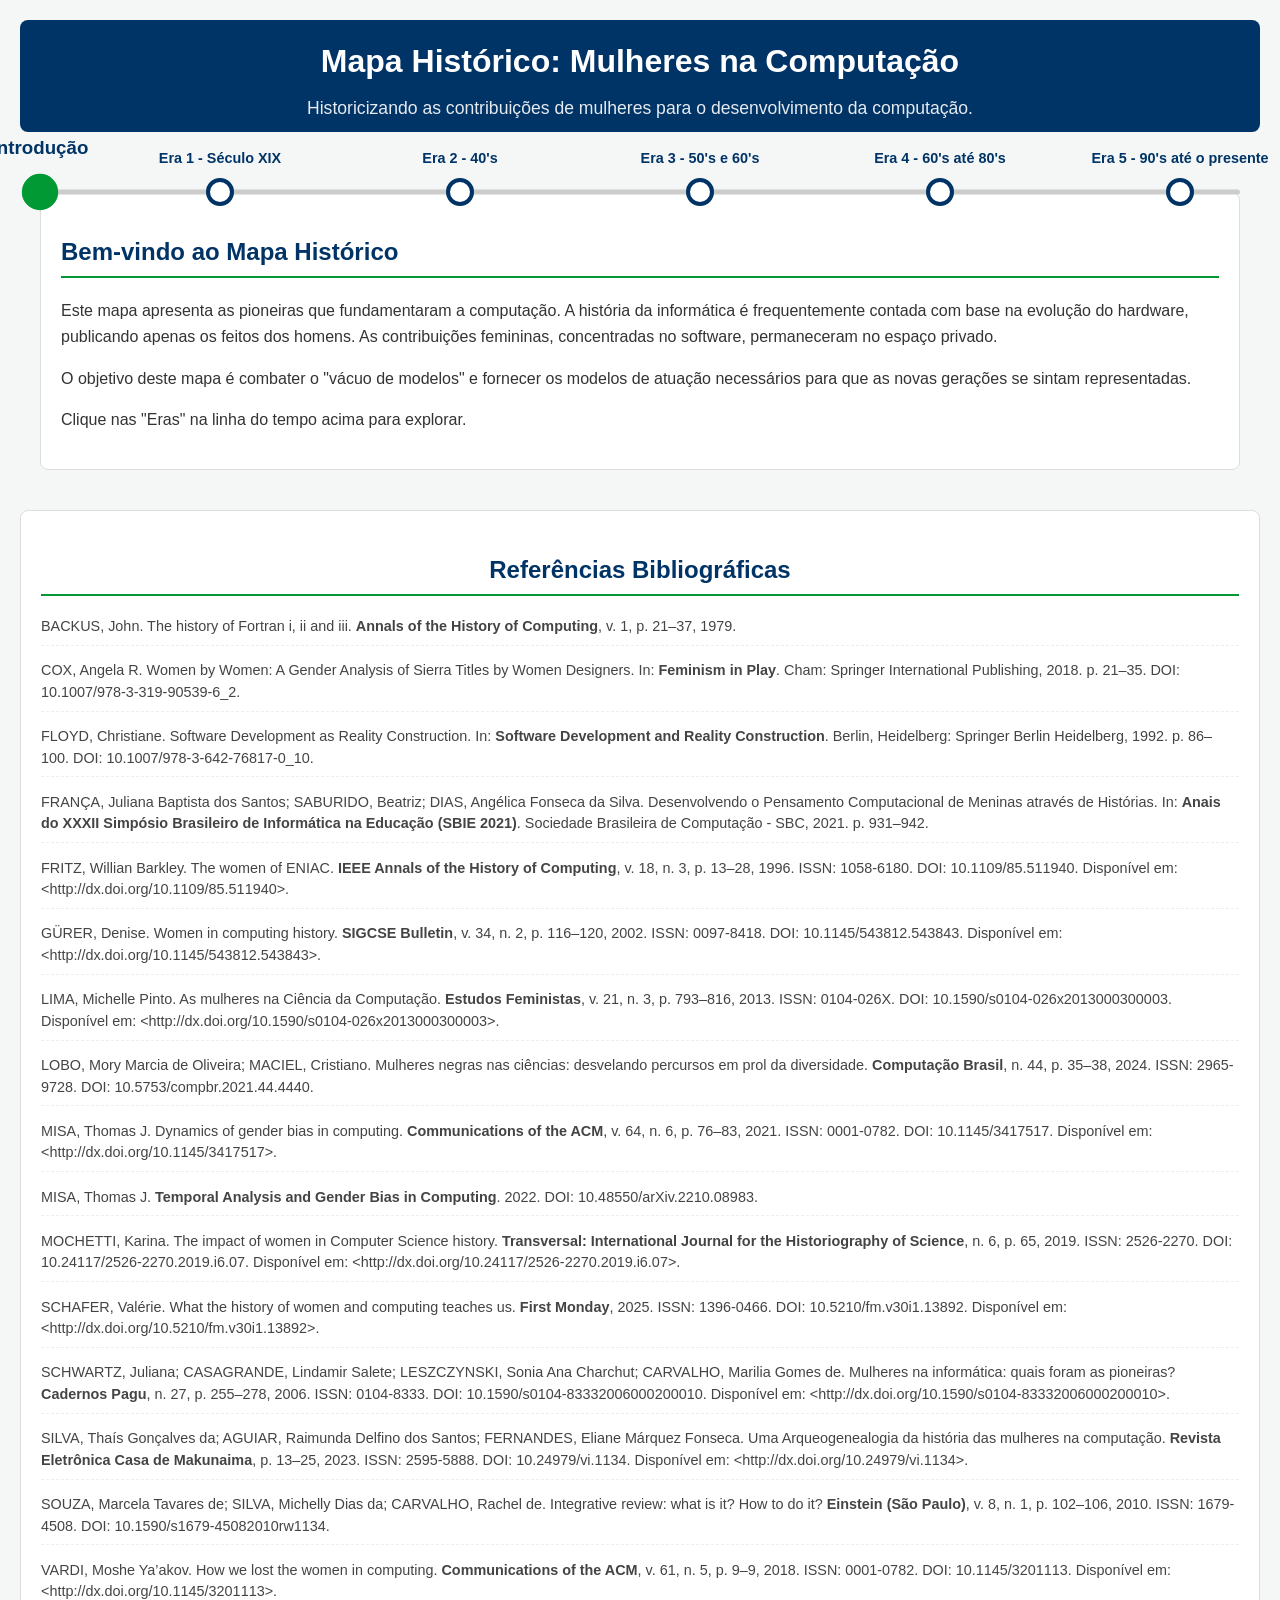
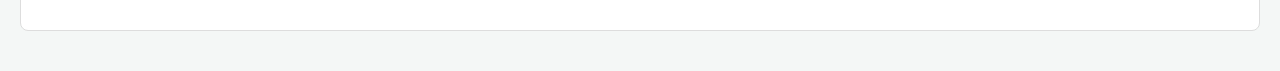
==== commit 82ad9900: "Add files via upload" ====
--- a/main.html
+++ b/main.html
@@ -1,16 +1,18 @@
 <!DOCTYPE html>
 <html lang="pt-br">
+<!-- MAIN.html-->
 <head>
     <meta charset="UTF-8">
     <meta name="viewport" content="width=device-width, initial-scale=1.0">
     <title>Mulheres na Computação - Mapa Histórico</title>
     <link rel="stylesheet" href="style.css">
 </head>
+
 <body>
 
     <header>
         <h1>Mapa Histórico: Mulheres na Computação</h1>
-        <p>Historicizando as contribuições de mulheres para o desenvolvimento do pensamento computacional e da computação.</p>
+        <p>Historicizando as contribuições de mulheres para o desenvolvimento da computação.</p>
     </header>
 
     <main class="timeline-wrapper">
@@ -37,7 +39,8 @@
             <label class="timeline-marker" style="left: 55%;" for="era-3" title="Era 3: Software (Anos 1950-60)">
                 <span>Era 3 - 50's e 60's</span>
             </label>
-            <label class="timeline-marker" style="left: 75%;" for="era-4" title="Era 4: Corrida Espacial & PC (Anos 1960-80)">
+            <label class="timeline-marker" style="left: 75%;" for="era-4"
+                title="Era 4: Corrida Espacial & PC (Anos 1960-80)">
                 <span>Era 4 - 60's até 80's</span>
             </label>
             <label class="timeline-marker" style="left: 95%;" for="era-5" title="Era 5: Internet (Anos 1990-Hoje)">
@@ -47,43 +50,56 @@
 
         <div class="content-wrapper">
 
+            <!-- INTRODUÇÃO -->
             <div class="era-content" id="content-era-0">
                 <h2>Bem-vindo ao Mapa Histórico</h2>
-                <p>Este mapa apresenta as pioneiras que fundamentaram a computação. A história da informática é frequentemente contada com base na evolução do hardware, publicando apenas os feitos dos homens. As contribuições femininas, concentradas no software, permaneceram no espaço privado.</p>
-                <p>O objetivo deste mapa é combater o "vácuo de modelos" (Schwartz et al., 2006)  e fornecer os modelos de atuação necessários para que as novas gerações se sintam representadas.</p>
+                <p>Este mapa apresenta as pioneiras que fundamentaram a computação. A história da informática é
+                    frequentemente contada com base na evolução do hardware, publicando apenas os feitos dos homens. As
+                    contribuições femininas, concentradas no software, permaneceram no espaço privado.</p>
+                <p>O objetivo deste mapa é combater o "vácuo de modelos" e fornecer os modelos de atuação necessários
+                    para que as novas gerações se sintam representadas.</p>
                 <p>Clique nas "Eras" na linha do tempo acima para explorar.</p>
             </div>
 
+            <!-- ERA 1 -->
             <div class="era-content" id="content-era-1">
                 <h2>Era 1: As Fundações do Pensamento Computacional (Séc. XIX)</h2>
-                <p class="era-narrative"> 
-                    O paradoxo que define a história da computação é que ela não apenas começa com uma mulher, mas com uma contribuição que foi sistematicamente ignorada por um século. Ada Lovelace (1815-1852) não foi uma mera assistente; ela foi a primeira a enxergar além da máquina de calcular. Em suas notas, Lovelace desenvolveu o primeiro algoritmo da história, concebendo construtos de programação fundamentais como loops (ciclos) e sub-rotinas (Gürer, 2002). Ela efetivamente inventou o conceito de software.</br></br>
-                    O apagamento, aqui, foi imediato e duradouro. Seu trabalho só foi reconhecido como o primeiro esboço de um software em 1980 (Lima, 2013), um século e meio depois. Esta era também foi marcada pelo trabalho das computadoras humanas, como as de Harvard, onde Henrietta Swan Leavitt (1868-1921) fez descobertas astronômicas cruciais (Mochetti, 2019). O trabalho era visto como uma extensão da matemática pura, uma tarefa meticulosa e, portanto, adequada às mulheres, mas a autoria intelectual das descobertas era frequentemente atribuída aos seus supervisores homens.                    
+                <p class="era-narrative">
+                    A génese teórica da computação integra formulações matemáticas desenvolvidas por mulheres. Augusta
+                    Ada Lovelace (1815) elaborou algoritmos destinados à máquina analítica de Charles Babbage, prevendo
+                    a aplicação do sistema lógico para além do cálculo numérico puro, além de estruturar conceitos
+                    analógicos a ciclos e sub-rotinas (Gürer, 2002). </br>
+                    O registo histórico destas contribuições foi analisado de forma sistemática na literatura a partir
+                    do final do século XX (Lima, 2013). No mesmo período, registou-se a atuação de equipas de
+                    computadoras humanas em instituições científicas; Henrietta Swan Leavitt (1868) integrou o grupo do
+                    Observatório de Harvard, realizando o processamento e a catalogação de dados astronómicos
+                    necessários para a medição do brilho estelar (Mochetti, 2019).
+
                 </p>
 
                 <input type="radio" name="era-1-woman" id="era-1-default" class="woman-radio" checked>
-                <input type="radio" name="era-1-woman" id="woman-lovelace" class="woman-radio">
-                <input type="radio" name="era-1-woman" id="woman-leavitt" class="woman-radio">
-                <input type="radio" name="era-1-woman" id="woman-wilson" class="woman-radio">
-                <input type="radio" name="era-1-woman" id="woman-cave" class="woman-radio">
+                <input type="radio" name="era-1-woman" id="w-lovelace" class="woman-radio">
+                <input type="radio" name="era-1-woman" id="w-leavitt" class="woman-radio">
+                <input type="radio" name="era-1-woman" id="w-cave" class="woman-radio">
+                <input type="radio" name="era-1-woman" id="w-noether" class="woman-radio">
+                <input type="radio" name="era-1-woman" id="w-clarke" class="woman-radio">
+                <input type="radio" name="era-1-woman" id="w-wilson" class="woman-radio">
+                <input type="radio" name="era-1-woman" id="w-piesch" class="woman-radio">
+                <input type="radio" name="era-1-woman" id="w-hermann" class="woman-radio">
 
                 <nav class="woman-menu">
-                    <label class="woman-card" for="woman-lovelace">
-                        <strong>Ada Lovelace</strong>
-                        <span>(1815–1852)</span>
-                    </label>
-                    <label class="woman-card" for="woman-leavitt">
-                        <strong>Henrietta Swan Leavitt</strong>
-                        <span>(1868–1921)</span>
-                    </label>
-                    <label class="woman-card" for="woman-wilson">
-                        <strong>Elizabeth Webb Wilson</strong>
-                        <span>(1896–1980)</span>
-                    </label>
-                    <label class="woman-card" for="woman-cave">
-                        <strong>Beatrice Cave-Browne-Cave</strong>
-                        <span>(1874–1947)</span>
-                    </label>
+                    <label class="woman-card" for="w-lovelace"><strong>Augusta Ada Lovelace</strong>
+                        <span>(1815)</span></label>
+                    <label class="woman-card" for="w-leavitt"><strong>Henrietta Swan Leavitt</strong>
+                        <span>(1868)</span></label>
+                    <label class="woman-card" for="w-cave"><strong>Beatrice Cave-Browne-Cave</strong>
+                        <span>(1874)</span></label>
+                    <label class="woman-card" for="w-noether"><strong>Emmy Noether</strong> <span>(1882)</span></label>
+                    <label class="woman-card" for="w-clarke"><strong>Edith Clarke</strong> <span>(1883)</span></label>
+                    <label class="woman-card" for="w-wilson"><strong>Elizabeth Webb Wilson</strong>
+                        <span>(1896)</span></label>
+                    <label class="woman-card" for="w-piesch"><strong>Johanna Piesch</strong> <span>(1898)</span></label>
+                    <label class="woman-card" for="w-hermann"><strong>Grete Hermann</strong> <span>(1901)</span></label>
                 </nav>
 
                 <div class="summaries-container">
@@ -92,717 +108,2185 @@
                     </div>
                     <div class="woman-summary" id="summary-lovelace">
                         <div class="summary-content-wrapper">
-                            <div class="photo-container">
-                                <img src="images/lovelace.jpg" alt="Augusta Ada Byron, Lady Lovelace" class="pioneer-photo">
-                            </div>
-                            <div class="summary-text">
-                                <h3>Augusta Ada Byron, Lady Lovelace (1815–1852)</h3>
-                                <p>Ada Lovelace é amplamente reconhecida como a primeira programadora da história (Mochetti, 2019; Carlucci Aiello, 2016). Seu trabalho fundamental ocorreu em 1843, ao traduzir e anotar um artigo do engenheiro italiano Luigi Menabrea sobre a Máquina Analítica de Charles Babbage. Suas Notas (que acabaram sendo três vezes mais longas que o artigo original) continham o primeiro algoritmo destinado a ser processado por uma máquina, um plano detalhado para calcular os números de Bernoulli (Gürer, 2002; Mochetti, 2019). Lovelace foi a primeira a enxergar o potencial da máquina além de meros cálculos numéricos, prevendo que ela poderia manipular símbolos lógicos e não apenas números, podendo assim compor música ou criar gráficos (Carlucci Aiello, 2016; Vardi, 2018). Ela efetivamente inventou os construtos de programação fundamentais que usamos até hoje, como loops (que ela chamou de "ciclos"), sub-rotinas (armazenamento de sequências de operações) e o uso de índices (arrays) (Gürer, 2002), ou seja, a base do pensamento computacional. Apesar de sua contribuição visionária, seu trabalho foi sistematicamente ignorado e só foi formalmente reconhecido como o primeiro esboço de um software em 1980 (Lima, 2013; Schwartz et al., 2006).</p>
+                            <div class="photo-container"><img src="images/lovelace.jpg" class="pioneer-photo"></div>
+                            <div class="summary-text">
+                                <h3>Augusta Ada Byron, Lady Lovelace (1815)</h3>
+                                <p>Augusta Ada Byron, Lady Lovelace (1815) obteve educação nas áreas de matemática e
+                                    lógica (Mochetti, 2019). Em 1842, ao realizar a tradução de um artigo do engenheiro
+                                    L. F. Menabrea sobre a máquina analítica de Charles Babbage, elaborou e anexou uma
+                                    série de anotações próprias que expandiram o texto original (Gürer, 2002; Schwartz
+                                    et al., 2006). Nestas notas, desenvolveu o primeiro algoritmo elaborado para ser
+                                    processado por uma máquina, concebendo métodos para o armazenamento de sequências de
+                                    operações e de valores informacionais, o que criou a distinção entre os números e as
+                                    operações matemáticas executadas sobre eles (França; Saburido; Dias, 2021; Gürer,
+                                    2002; Mochetti, 2019; Schwartz et al., 2006). O trabalho descreveu o uso de índices
+                                    superiores para o rastreamento das operações (semelhante ao conceito de matrizes),
+                                    grupos recorrentes (ciclos ou loops), comandos condicionais (IF-THEN) e o emprego do
+                                    sistema binário (Gürer, 2002; Schwartz et al., 2006). Lovelace previu a capacidade
+                                    do equipamento para executar tarefas diversificadas além do cálculo matemático puro,
+                                    como a produção de música (Schwartz et al., 2006; Vardi, 2018). Ela também realizou
+                                    aportes financeiros próprios para a construção do invento (Schwartz et al., 2006).
+                                </p>
                             </div>
                         </div>
                     </div>
                     <div class="woman-summary" id="summary-leavitt">
                         <div class="summary-content-wrapper">
-                            <div class="photo-container">
-                                <img src="images/leavitt.jpg" alt="Henrietta Swan Leavitt" class="pioneer-photo">
-                            </div>
-                            <div class="summary-text">
-                                <h3>Henrietta Swan Leavitt (1868–1921)</h3>
-                                <p>Trabalhou como uma das computadoras humanas no Observatório de Harvard sob a direção de Edward Pickering (Mochetti, 2019). Na época, as mulheres eram contratadas para essas tarefas de cálculo meticuloso por um salário inferior ao dos homens, sendo vistas como mais adequadas para trabalhos repetitivos (Lima, 2013). O trabalho de Leavitt consistia em medir e catalogar o brilho de milhares de estrelas em placas fotográficas. Durante esse processo, ela descobriu a relação fundamental entre o período, o tempo que uma estrela leva para variar seu brilho, e a luminosidade intrínseca das estrelas variáveis Cefeidas. Essa descoberta forneceu a primeira régua padrão para medir distâncias cósmicas, sendo uma ferramenta crucial que permitiu a astrônomos posteriores, como Edwin Hubble, medir a distância das galáxias e provar a expansão do universo (Mochetti, 2019).</p>
+                            <div class="photo-container"><img src="images/leavitt.jpg" class="pioneer-photo"></div>
+                            <div class="summary-text">
+                                <h3>Henrietta Swan Leavitt (1868)</h3>
+                                <p>Henrietta Swan Leavitt (1868) integrou um dos primeiros grupos de computadores na
+                                    Universidade de Harvard, atuando como parte de equipes de calculadoras humanas
+                                    compostas, em sua maioria, por mulheres (Mochetti, 2019) O seu trabalho profissional
+                                    e acadêmico consistiu na realização de cálculos destinados à medição e à catalogação
+                                    do brilho das estrelas (Mochetti, 2019). Por meio desses cálculos e da catalogação
+                                    estelar, Leavitt descobriu as variáveis Cefeidas, que consistem em um tipo
+                                    específico de estrela (Mochetti, 2019). Essa descoberta astronômica tornou-se a base
+                                    que forneceu as evidências científicas diretas para a posterior constatação da
+                                    expansão do universo (Mochetti, 2019). </p>
+                            </div>
+                        </div>
+                    </div>
+                    <div class="woman-summary" id="summary-cave">
+                        <div class="summary-content-wrapper">
+                            <div class="photo-container"><img src="images/cave.jpg" class="pioneer-photo"></div>
+                            <div class="summary-text">
+                                <h3>Beatrice Cave-Browne-Cave (1874)</h3>
+                                <p>Beatrice Cave-Browne-Cave (1874) desenvolveu seu trabalho no Reino Unido durante o
+                                    período da Primeira Guerra Mundial. Ela exerceu a função de computadora humana no
+                                    Ministério de Munições do governo britânico (Mochetti, 2019). Em sua atuação
+                                    profissional, conduziu pesquisas governamentais focadas especificamente na
+                                    matemática da aeronáutica (Mochetti, 2019).</p>
+                            </div>
+                        </div>
+                    </div>
+                    <div class="woman-summary" id="summary-noether">
+                        <div class="summary-content-wrapper">
+                            <div class="photo-container"><img src="images/noether.jpg" class="pioneer-photo"></div>
+                            <div class="summary-text">
+                                <h3>Emmy Noether (1882)</h3>
+                                <p>Emmy Noether (1882) atuou na área da matemática (Schwartz et al., 2006). Durante a
+                                    sua carreira, ela desenvolveu pesquisas focadas no campo da álgebra abstrata
+                                    (Schwartz et al., 2006). Os resultados dos seus estudos forneceram os fundamentos
+                                    teóricos para a posterior criação da linguagem de programação PROLOG (Schwartz et
+                                    al., 2006). No âmbito acadêmico, Noether também exerceu a função de orientadora de
+                                    doutorado da matemática Grete Hermann (Mochetti, 2019).</p>
+                            </div>
+                        </div>
+                    </div>
+                    <div class="woman-summary" id="summary-clarke">
+                        <div class="summary-content-wrapper">
+                            <div class="photo-container"><img src="images/clarke.jpg" class="pioneer-photo"></div>
+                            <div class="summary-text">
+                                <h3>Edith Clarke (1883)</h3>
+                                <p>Edith Clarke (1883) foi uma engenheira elétrica estadunidense (Mochetti, 2019).
+                                    Durante a sua atuação profissional, ela registrou patentes para a criação de uma
+                                    calculadora gráfica (Mochetti, 2019). No âmbito acadêmico, no ano de 1947, tornou-se
+                                    a primeira mulher a exercer a função de professora de Engenharia Elétrica nos
+                                    Estados Unidos (Mochetti, 2019).</p>
                             </div>
                         </div>
                     </div>
                     <div class="woman-summary" id="summary-wilson">
                         <div class="summary-content-wrapper">
-                             <div class="photo-container">
-                                <img src="images/wilson_e.jpg" alt="Elizabeth Webb Wilson" class="pioneer-photo">
-                            </div>
-                            <div class="summary-text">
-                                <h3>Elizabeth Webb Wilson (1896–1980)</h3>
-                                <p>Com um talento notável para a matemática, Wilson foi recrutada durante a Primeira Guerra Mundial para trabalhar como computadora chefe para as Forças Armadas dos EUA. Ela liderava as equipes, majoritariamente femininas, responsáveis por realizar os cálculos de balística necessários para determinar as trajetórias da artilharia no campo de batalha (Mochetti, 2019). Seu papel de liderança em um campo técnico e militar durante a guerra foi notável para a época.</p>
-                            </div>
-                        </div>
-                    </div>
-                    <div class="woman-summary" id="summary-cave">
-                        <div class="summary-content-wrapper">
-                            <div class="photo-container">
-                                <img src="images/cave.jpg" alt="Beatrice Cave-Browne-Cave" class="pioneer-photo">
-                            </div>
-                            <div class="summary-text">
-                                <h3>Beatrice Cave-Browne-Cave (1874–1947)</h3>
-                                <p>Matemática que atuou como computadora humana para o Ministério de Munições do Reino Unido durante a Primeira Guerra Mundial. Em um tempo de necessidade crítica, ela aplicou seus conhecimentos avançados de matemática para pesquisar e calcular a física da aeronáutica, contribuindo para o desenvolvimento e estabilidade de aeronaves militares, incluindo cálculos sobre o desempenho de motores e a aerodinâmica de asas (Mochetti, 2019).</p>
+                            <div class="photo-container"><img src="images/wilson_e.jpg" class="pioneer-photo"></div>
+                            <div class="summary-text">
+                                <h3>Elizabeth Webb Wilson (1896)</h3>
+                                <p>Elizabeth Webb Wilson (1896) atuou durante a Primeira Guerra Mundial, período em que
+                                    mulheres foram convocadas para realizar cálculos balísticos na função de
+                                    computadoras humanas (Mochetti, 2019). Com aptidão para a matemática, ela recusou
+                                    nove ofertas de emprego em Washington até que lhe fosse oferecida a posição de
+                                    computadora chefe (chief computer) (Mochetti, 2019). Embora não tenha participado do
+                                    movimento sufragista, suas ações profissionais serviram para reafirmar as pautas
+                                    desse movimento (Mochetti, 2019).</p>
+                            </div>
+                        </div>
+                    </div>
+                    <div class="woman-summary" id="summary-piesch">
+                        <div class="summary-content-wrapper">
+                            <div class="photo-container"><img src="images/piesch.jpg" class="pioneer-photo"></div>
+                            <div class="summary-text">
+                                <h3>Johanna Piesch (1898)</h3>
+                                <p>Johanna Piesch (1898) foi uma matemática austríaca (Mochetti, 2019). Em seu trabalho,
+                                    ela publicou dois artigos com foco no estudo da álgebra booleana (Mochetti, 2019).
+                                    As suas pesquisas nessa área forneceram os fundamentos para o desenvolvimento da
+                                    computação digital (Mochetti, 2019).</p>
+                            </div>
+                        </div>
+                    </div>
+                    <div class="woman-summary" id="summary-hermann">
+                        <div class="summary-content-wrapper">
+                            <div class="photo-container"><img src="images/hermann.jpg" class="pioneer-photo"></div>
+                            <div class="summary-text">
+                                <h3>Grete Hermann (1901)</h3>
+                                <p>• Grete Hermann (1901) foi uma matemática alemã que obteve o seu doutorado sob a
+                                    orientação de Noether (Mochetti, 2019). Em 1926, ela publicou um artigo que
+                                    estabeleceu fundamentos para a álgebra computacional (Mochetti, 2019).
+                                    Posteriormente, no ano de 1935, elaborou uma crítica à prova de John von Neumann
+                                    relacionada ao teorema de variáveis ocultas (Mochetti, 2019). O seu trabalho obteve
+                                    reconhecimento por parte da comunidade da física apenas 30 anos após a sua
+                                    publicação, sendo esse fato apontado como responsável por reter o desenvolvimento da
+                                    mecânica quântica (Mochetti, 2019).</p>
                             </div>
                         </div>
                     </div>
                 </div>
             </div>
 
+            <!-- ERA 2 -->
             <div class="era-content" id="content-era-2">
                 <h2>Era 2: A Segunda Guerra Mundial e a Origem do Computador Eletrônico (Anos 1940)</h2>
-                [cite_start]<p class="era-narrative">[Extraído de [cite: 371-377]] A guerra foi um catalisador. A necessidade de cálculos balísticos e criptoanálise exigiu uma força de trabalho massiva de "computadoras" humanas. Quando o ENIAC foi construído, a tarefa de fazê-lo funcionar foi delegada às "ENIAC Six". Este é o ponto de inflexão: a historiografia celebrou o *hardware* (masculino), mas subestimou a programação, vista como "trivial" ou "secretariado". Na realidade, as seis programadoras inventaram a programação moderna estudando diagramas lógicos. No jantar de celebração do ENIAC, elas nem sequer foram convidadas.</p>
-            
+                <p class="era-narrative">
+                    Durante a Segunda Guerra Mundial, as necessidades de cálculo balístico e criptoanálise motivaram a
+                    integração de computadoras humanas na administração governamental e militar (Fritz, 1996; Mochetti,
+                    2019). Com o desenvolvimento do ENIAC, a configuração e o roteamento lógico dos circuitos foram
+                    executadas por um grupo de seis matemáticas (Fritz, 1996; Gürer, 2002). A literatura indica que a
+                    historiografia inicial priorizou a documentação relativa ao desenvolvimento físico do hardware
+                    (Lima, 2013), enquanto a atividade de programação foi descrita inicialmente como um trabalho de
+                    natureza operacional ou associada a tarefas de secretariado (Schwartz et al., 2006). As
+                    programadoras desenvolveram as rotinas lógicas diretamente através da análise de diagramas de blocos
+                    da máquina, sem o auxílio de manuais de instrução (Fritz, 1996). Registos históricos indicam que as
+                    programadoras não integraram o evento oficial de celebração do ENIAC (Fritz, 1996). Adicionalmente,
+                    o período compreende a atuação de Dorothy Vaughan na liderança de equipas de computação na NACA
+                    (Lobo; Maciel, 2024).
+                </p>
+
                 <input type="radio" name="era-2-woman" id="era-2-default" class="woman-radio" checked>
-                <input type="radio" name="era-2-woman" id="woman-computadoras" class="woman-radio">
-                <input type="radio" name="era-2-woman" id="woman-batey" class="woman-radio">
-                <input type="radio" name="era-2-woman" id="woman-lamarr" class="woman-radio">
-                <input type="radio" name="era-2-woman" id="woman-bartik" class="woman-radio">
-                <input type="radio" name="era-2-woman" id="woman-holberton-eniac" class="woman-radio">
-                <input type="radio" name="era-2-woman" id="woman-mcnulty" class="woman-radio">
-                <input type="radio" name="era-2-woman" id="woman-meltzer" class="woman-radio">
-                <input type="radio" name="era-2-woman" id="woman-spence" class="woman-radio">
-                <input type="radio" name="era-2-woman" id="woman-teitelbaum" class="woman-radio">
-                <input type="radio" name="era-2-woman" id="woman-vaughan" class="woman-radio">
-                <input type="radio" name="era-2-woman" id="woman-blanch" class="woman-radio">
-                <input type="radio" name="era-2-woman" id="woman-rees" class="woman-radio">
-                <input type="radio" name="era-2-woman" id="woman-clarke" class="woman-radio">
-                <input type="radio" name="era-2-woman" id="woman-piesch" class="woman-radio">
-                <input type="radio" name="era-2-woman" id="woman-hermann" class="woman-radio">
-                
+                <input type="radio" name="era-2-woman" id="w-comp" class="woman-radio">
+                <input type="radio" name="era-2-woman" id="w-eniac" class="woman-radio">
+                <input type="radio" name="era-2-woman" id="w-bartik" class="woman-radio">
+                <input type="radio" name="era-2-woman" id="w-mcnulty" class="woman-radio">
+                <input type="radio" name="era-2-woman" id="w-meltzer" class="woman-radio">
+                <input type="radio" name="era-2-woman" id="w-spence" class="woman-radio">
+                <input type="radio" name="era-2-woman" id="w-teitelbaum" class="woman-radio">
+                <input type="radio" name="era-2-woman" id="w-goldstine" class="woman-radio">
+                <input type="radio" name="era-2-woman" id="w-butler" class="woman-radio">
+                <input type="radio" name="era-2-woman" id="w-sigmund" class="woman-radio">
+                <input type="radio" name="era-2-woman" id="w-mb-malone" class="woman-radio">
+                <input type="radio" name="era-2-woman" id="w-bolotsky" class="woman-radio">
+                <input type="radio" name="era-2-woman" id="w-gersten" class="woman-radio">
+                <input type="radio" name="era-2-woman" id="w-jonas" class="woman-radio">
+                <input type="radio" name="era-2-woman" id="w-hg-malone" class="woman-radio">
+                <input type="radio" name="era-2-woman" id="w-reitwiesner" class="woman-radio">
+                <input type="radio" name="era-2-woman" id="w-batey" class="woman-radio">
+                <input type="radio" name="era-2-woman" id="w-jclarke" class="woman-radio">
+                <input type="radio" name="era-2-woman" id="w-friedman" class="woman-radio">
+                <input type="radio" name="era-2-woman" id="w-lamarr" class="woman-radio">
+                <input type="radio" name="era-2-woman" id="w-vaughan" class="woman-radio">
+                <input type="radio" name="era-2-woman" id="w-jackson" class="woman-radio">
+                <input type="radio" name="era-2-woman" id="w-johnson" class="woman-radio">
+                <input type="radio" name="era-2-woman" id="w-west" class="woman-radio">
+                <input type="radio" name="era-2-woman" id="w-blanch" class="woman-radio">
+                <input type="radio" name="era-2-woman" id="w-rhodes" class="woman-radio">
+                <input type="radio" name="era-2-woman" id="w-rees" class="woman-radio">
+
                 <nav class="woman-menu">
-                    <label class="woman-card" for="woman-computadoras"><strong>"Computadoras" da 2ª Guerra</strong> <span>(Anos 1940)</span></label>
-                    <label class="woman-card" for="woman-batey"><strong>Mavis Batey</strong> <span>(1921–2013)</span></label>
-                    <label class="woman-card" for="woman-lamarr"><strong>Hedy Lamarr</strong> <span>(1914–1953)</span></label>
-                    <label class="woman-card" for="woman-bartik"><strong>Jean Jennings Bartik</strong> <span>(1924–2011)</span></label>
-                    <label class="woman-card" for="woman-holberton-eniac"><strong>Betty Snyder Holberton</strong> <span>(1917–2001)</span></label>
-                    <label class="woman-card" for="woman-mcnulty"><strong>Kathleen McNulty Antonelli</strong> <span>(1921–2006)</span></label>
-                    <label class="woman-card" for="woman-meltzer"><strong>Marlyn Wescoff Meltzer</strong> <span>(1922–2008)</span></label>
-                    <label class="woman-card" for="woman-spence"><strong>Frances Bilas Spence</strong> <span>(1922–2012)</span></label>
-                    <label class="woman-card" for="woman-teitelbaum"><strong>Ruth Lichterman Teitelbaum</strong> <span>(1924–1986)</span></label>
-                    <label class="woman-card" for="woman-vaughan"><strong>Dorothy Vaughan</strong> <span>(1910–2008)</span></label>
-                    <label class="woman-card" for="woman-blanch"><strong>Gertrude Blanch</strong> <span>(1897–1996)</span></label>
-                    <label class="woman-card" for="woman-rees"><strong>Mina Rees</strong> <span>(1902-1997)</span></label>
-                    <label class="woman-card" for="woman-clarke"><strong>Edith Clarke</strong> <span>(1883–1959)</span></label>
-                    <label class="woman-card" for="woman-piesch"><strong>Johanna Piesch</strong> <span>(1898–1992)</span></label>
-                    <label class="woman-card" for="woman-hermann"><strong>Grete Hermann</strong> <span>(1901–1984)</span></label>
+                    <label class="woman-card" for="w-comp"><strong>Computadoras Humanas</strong></label>
+                    <label class="woman-card" for="w-eniac"><strong>ENIAC Six</strong></label>
+                    <label class="woman-card" for="w-bartik"><strong>Jean J. Bartik</strong></label>
+                    <label class="woman-card" for="w-mcnulty"><strong>Kathleen McNulty</strong></label>
+                    <label class="woman-card" for="w-meltzer"><strong>Marlyn Meltzer</strong></label>
+                    <label class="woman-card" for="w-spence"><strong>Frances Spence</strong></label>
+                    <label class="woman-card" for="w-teitelbaum"><strong>Ruth Teitelbaum</strong></label>
+                    <label class="woman-card" for="w-goldstine"><strong>Adele Goldstine</strong></label>
+                    <label class="woman-card" for="w-butler"><strong>Lila Todd Butler</strong></label>
+                    <label class="woman-card" for="w-sigmund"><strong>Willa Sigmund</strong></label>
+                    <label class="woman-card" for="w-mb-malone"><strong>Marie B. Malone</strong></label>
+                    <label class="woman-card" for="w-bolotsky"><strong>Gloria Bolotsky</strong></label>
+                    <label class="woman-card" for="w-gersten"><strong>Ester Gersten</strong></label>
+                    <label class="woman-card" for="w-jonas"><strong>Winifred Jonas</strong></label>
+                    <label class="woman-card" for="w-hg-malone"><strong>Helen G. Malone</strong></label>
+                    <label class="woman-card" for="w-reitwiesner"><strong>Homé Reitwiesner</strong></label>
+                    <label class="woman-card" for="w-batey"><strong>Mavis Batey</strong></label>
+                    <label class="woman-card" for="w-jclarke"><strong>Joan Clarke</strong></label>
+                    <label class="woman-card" for="w-friedman"><strong>Elizabeth Friedman</strong></label>
+                    <label class="woman-card" for="w-lamarr"><strong>Hedy Lamarr</strong></label>
+                    <label class="woman-card" for="w-vaughan"><strong>Dorothy Vaughan</strong></label>
+                    <label class="woman-card" for="w-jackson"><strong>Mary Jackson</strong></label>
+                    <label class="woman-card" for="w-johnson"><strong>Katherine Johnson</strong></label>
+                    <label class="woman-card" for="w-west"><strong>Gladys West</strong></label>
+                    <label class="woman-card" for="w-blanch"><strong>Gertrude Blanch</strong></label>
+                    <label class="woman-card" for="w-rhodes"><strong>Ida Rhodes</strong></label>
+                    <label class="woman-card" for="w-rees"><strong>Mina Rees</strong></label>
                 </nav>
-            
+
                 <div class="summaries-container">
-                    <div class="woman-summary" id="summary-era-2-default"><p>Clique em um cartão acima para ver a contribuição.</p></div>
-                    
-                    <div class="woman-summary" id="summary-computadoras">
-                        <div class="summary-content-wrapper">
-                            <div class="photo-container">
-                                <img src="images/computadoras.jpg" alt="Computadoras Humanas da Segunda Guerra Mundial" class="pioneer-photo">
-                            </div>
-                            <div class="summary-text">
-                                <h3>Computadoras Humanas da Segunda Guerra Mundial (Anos 1940)</h3>
-                                <p>A Segunda Guerra Mundial foi um catalisador para a computação (Fritz, 1996). A demanda por cálculos balísticos complexos e de criptoanálise era imensa. A maior parte dessa força de trabalho era composta por mulheres, que realizavam os cálculos manualmente e eram consideradas mais rápidas e precisas que os homens para essa tarefa (Fritz, 1996). Nos EUA, as mulheres compunham mais de 70% de todos os decifradores de códigos, sendo essenciais para o esforço de guerra (Vardi, 2018). Muitas das programadoras das primeiras máquinas eletrônicas vieram desse grupo de computadoras (Fritz, 1996).</p>
+                    <div class="woman-summary" id="summary-era-2-default">
+                        <p>Clique em um cartão acima para ver a contribuição.</p>
+                    </div>
+                    <div class="woman-summary" id="summary-comp">
+                        <div class="summary-content-wrapper">
+                            <div class="photo-container"><img src="images/computadoras.jpg" class="pioneer-photo"></div>
+                            <div class="summary-text">
+                                <h3>Computadoras Humanas da Segunda Guerra Mundial</h3>
+                                <p>Durante o período da Segunda Guerra Mundial, o cálculo computacional era uma
+                                    atividade executada primariamente de forma humana, e a maior parte das pessoas que
+                                    exerciam a função de computadoras antes da invenção dos computadores eletrônicos era
+                                    do sexo feminino, visto que o trabalho exigia paciência e precisão (Vardi, 2018). As
+                                    mulheres foram empregadas na área de criptoanálise, chegando a somar mais de 11.000
+                                    profissionais e compondo mais de 70% da força de quebra de códigos dos Estados
+                                    Unidos durante o conflito (Vardi, 2018). Elas também atuaram no desenvolvimento de
+                                    tabelas de tiro e bombardeio, utilizando calculadoras elétricas, réguas de cálculo e
+                                    analisadores diferenciais para a geração de trajetórias balísticas (Fritz, 1996). Na
+                                    execução dessas tarefas, avaliava-se que as mulheres realizavam o trabalho de
+                                    maneira mais rápida e exata do que os homens e, em 1943, praticamente todas as
+                                    computadoras e as suas supervisoras diretas eram mulheres (Fritz, 1996). Mulheres
+                                    afro-americanas também integraram os grupos de computadoras humanas (Mochetti,
+                                    2019), assim como membros do Corpo do Exército de Mulheres dos Estados Unidos
+                                    (Women's Army Corps - WACs), que receberam treinamento específico para a realização
+                                    dos cálculos de balística (Fritz, 1996). Com o desenvolvimento das primeiras
+                                    máquinas de computação, mulheres foram recrutadas para operar equipamentos como o
+                                    WREN Colossus, o MANIAC I e o ENIAC (Mochetti, 2019). A partir do grupo de
+                                    computadoras humanas que calculava tabelas de trajetórias, foram selecionadas as
+                                    profissionais que se tornaram as primeiras programadoras do ENIAC (Fritz, 1996;
+                                    Gürer, 2002). Para realizar a programação no hardware, essas mulheres roteavam
+                                    fisicamente os dados e os sinais dos programas manipulando aproximadamente 3.000
+                                    interruptores e dezenas de cabos (Gürer, 2002). </p>
+                            </div>
+                        </div>
+                    </div>
+                    <div class="woman-summary" id="summary-eniac">
+                        <div class="summary-content-wrapper">
+                            <div class="photo-container"><img src="images/eniac.jpg" class="pioneer-photo"></div>
+                            <div class="summary-text">
+                                <h3>As Programadoras do ENIAC (ENIAC Six)</h3>
+                                <p>O grupo original de programadoras do computador ENIAC (Electronic Numerical
+                                    Integrator and Computer) foi composto por seis mulheres: Kathleen McNulty, Frances
+                                    Bilas, Betty Jean Jennings, Frances (Betty) Snyder Holberton, Ruth Lichterman e
+                                    Marlyn Wescoff (Fritz, 1996; Gürer, 2002; Schwartz et al., 2006). Selecionadas no
+                                    ano de 1945, essas profissionais foram contratadas pelo Exército dos Estados Unidos
+                                    para operar o primeiro computador eletrônico de propósito geral, instalado na
+                                    Universidade da Pensilvânia, com o objetivo inicial de executar cálculos de
+                                    trajetórias balísticas durante o período da Segunda Guerra Mundial (Fritz, 1996;
+                                    Gürer, 2002). Como a prática de programação de computadores era inédita, não
+                                    existiam referências formais, manuais detalhados ou linguagens de programação
+                                    prévias para instruí-las na tarefa (Fritz, 1996; Gürer, 2002). O aprendizado sobre o
+                                    sistema ocorreu por meio do estudo de diagramas lógicos de blocos, plantas de fiação
+                                    e consultas técnicas aos engenheiros que projetaram as diferentes seções da máquina
+                                    (Fritz, 1996; Gürer, 2002). Em um primeiro momento, enquanto aguardavam a liberação
+                                    de credenciais de segurança exigidas para o acesso físico ao equipamento, as
+                                    programadoras estruturaram as sequências dos programas no papel (Gürer, 2002). A
+                                    operação exigia um método de programação direta, que se baseava no roteamento físico
+                                    dos dados e dos pulsos (Gürer, 2002). Na execução prática, as mulheres manipulavam
+                                    aproximadamente 3.000 interruptores e diversas dezenas de cabos e bandejas de
+                                    dígitos para codificar as instruções diretamente no hardware (Gürer, 2002). Pelo
+                                    fato de o ENIAC ser uma máquina de processamento paralelo, as programadoras
+                                    precisavam mapear e gerenciar com precisão o tempo dos pulsos e todas as operações
+                                    digitais do sistema, monitorando ações independentes e interdependentes (Fritz,
+                                    1996). O trabalho no computador foi estruturado com a divisão do grupo em pares, que
+                                    atuavam na criação de trajetórias de teste calculadas manualmente, reproduzindo os
+                                    passos exatos do ENIAC com o intuito de verificar e validar as etapas processadas
+                                    (Fritz, 1996). O desenvolvimento da lógica e o entendimento abrangente tanto da
+                                    aplicação matemática quanto do design de hardware permitiram que as profissionais
+                                    adquirissem uma alta capacidade de diagnóstico, conseguindo identificar falhas
+                                    operacionais na máquina com precisão até o nível de tubos de vácuo individuais que
+                                    necessitavam de substituição técnica (Fritz, 1996; Gürer, 2002). Destacam-se por
+                                    suas trajetórias individuais:</p>
+                            </div>
+                        </div>
+                    </div>
+                    <div class="woman-summary" id="summary-bartik">
+                        <div class="summary-content-wrapper">
+                            <div class="photo-container"><img src="images/bartik.jpg" class="pioneer-photo"></div>
+                            <div class="summary-text">
+                                <h3>Jean Jennings Bartik (1924)</h3>
+                                <p>Nasceu em 27 de dezembro de 1924, em uma fazenda próxima a Stanbury, Missouri. Em
+                                    junho de 1945, graduou-se no Northwest Missouri State Teachers College com
+                                    especialização principal em matemática e ênfase secundária em inglês (Fritz, 1996).
+                                    Após a graduação, aceitou uma oportunidade para atuar como matemática na
+                                    Universidade da Pensilvânia e foi posteriormente selecionada como integrante da
+                                    equipe inicial de programação do computador ENIAC (Fritz, 1996; Schwartz et al.,
+                                    2006). Sua atuação teve início com um treinamento no Aberdeen Proving Ground (APG),
+                                    focado na operação de máquinas de cartões perfurados da IBM e na fiação de painéis
+                                    de controle (Fritz, 1996). No processo de programação do ENIAC, formou uma dupla de
+                                    trabalho com Frances Elizabeth Snyder (Holberton), sendo as duas encarregadas de
+                                    desenvolver e concluir o programa de cálculo de trajetórias utilizado na primeira
+                                    demonstração pública da máquina, realizada em fevereiro de 1946 (Fritz, 1996; Gürer,
+                                    2002). Durante as atividades, criaram notações de programação específicas para o
+                                    controle de tempo dos pulsos de programa e das operações digitais na estrutura
+                                    paralela da máquina (Fritz, 1996). Posteriormente, atuou como líder de um grupo de
+                                    cinco profissionais na Moore School of Electrical Engineering, em um projeto
+                                    dirigido por Richard Clippinger. A responsabilidade da equipe era o desenvolvimento
+                                    de um sistema lógico de codificação destinado a converter o ENIAC em um computador
+                                    de programa armazenado. Na condução da tarefa, ela participou de reuniões de
+                                    consultoria técnica com John von Neumann a fim de delinear e implementar um conjunto
+                                    otimizado de instruções para a máquina (Fritz, 1996). No início de 1948, ingressou
+                                    na Electronic Control Company, fundada por Eckert e Mauchly, com a atribuição de
+                                    programar o sistema de orientação do computador BINAC (Fritz, 1996). Em 1950,
+                                    mudou-se para Washington, D.C. e aceitou um cargo na Remington Rand. Afastou-se do
+                                    trabalho em 1951, período no qual obteve o título de mestre com foco em inglês e
+                                    educação. O seu retorno ao emprego em tempo integral no setor ocorreu em 1967,
+                                    quando passou a exercer a função de editora na Auerbach Publishers (Fritz, 1996).
+                                </p>
+                            </div>
+                        </div>
+                    </div>
+                    <div class="woman-summary" id="summary-mcnulty">
+                        <div class="summary-content-wrapper">
+                            <div class="photo-container"><img src="images/mcnulty.jpg" class="pioneer-photo"></div>
+                            <div class="summary-text">
+                                <h3>Kathleen McNulty Mauchly Antonelli (1921)</h3>
+                                <p>Nasceu em Donegal, na Irlanda, em 12 de fevereiro de 1921, imigrou para os Estados
+                                    Unidos com sua família em outubro de 1924 (Fritz, 1996). Durante o ensino médio e
+                                    universitário, obteve extensa formação na área de exatas, graduando-se no Chestnut
+                                    Hill College for Women em junho de 1942 (Fritz, 1996). Ela foi uma das três alunas a
+                                    se formar com especialização em matemática em uma turma de 92 estudantes (Fritz,
+                                    1996). Ao procurar trabalho, encontrou exigências de mestrado para atuar em posições
+                                    atuariais de companhias de seguros, limitando a contratação de mulheres, e, para
+                                    ampliar suas opções, realizou cursos adicionais em negócios e economia (Fritz,
+                                    1996). Após a formatura, respondeu a um anúncio em jornal e foi contratada pelo
+                                    exército estadunidense como computadora na Escola Moore para atuar no cálculo de
+                                    trajetórias balísticas de artilharia (Fritz, 1996). Em sua atuação na instituição,
+                                    foi rapidamente transferida para trabalhar com o analisador diferencial, assumindo
+                                    posteriormente a coordenação de um dos turnos da máquina (Fritz, 1996). Com o
+                                    desenvolvimento de novas tecnologias, foi selecionada como uma das seis mulheres a
+                                    atuar como programadoras do computador ENIAC (Fritz, 1996; Gürer, 2002; Schwartz et
+                                    al., 2006). O trabalho envolvia a utilização primária de diagramas de blocos lógicos
+                                    para o roteamento físico de dados e pulsos na máquina, o que exigia a manipulação
+                                    rigorosa de aproximadamente 3.000 chaves e dezenas de cabos para estabelecer os
+                                    comandos de execução (Gürer, 2002). No desenvolvimento dos programas, relatos
+                                    documentam que ela demonstrava capacidade criativa, sugerindo frequentemente
+                                    maneiras de reutilizar blocos de instrução e de reduzir o tamanho total do código
+                                    inserido na máquina (Fritz, 1996). Ela executou tarefas específicas de alta
+                                    complexidade, como a programação dos cálculos sobre o problema de fluxo da camada
+                                    limite laminar em fluidos compressíveis para o Dr. Douglas Hartree (Fritz, 1996). A
+                                    resolução e publicação desses dados na revista Nature conferiram destaque científico
+                                    internacional à capacidade de processamento do computador (Fritz, 1996). No contexto
+                                    histórico do período, a atividade de programação de software era considerada trivial
+                                    e mecânica, com maior valorização atribuída ao desenvolvimento e à construção das
+                                    peças físicas (hardware) (Schafer, 2025). O trabalho intelectual de elaboração do
+                                    código permanecia subestimado. A própria Kathleen McNulty documentou essa percepção
+                                    posteriormente, registrando que a construção do equipamento era considerada um feito
+                                    de engenharia tão impressionante que a capacidade de efetivamente operá-lo para
+                                    resolver problemas foi tratada sem grande importância na época (Gürer, 2002).
+                                    Conforme suas próprias palavras sobre a atuação do grupo, elas consideravam apenas
+                                    que estavam realizando a tarefa para a qual haviam sido contratadas (Gürer, 2002).
+                                </p>
+                            </div>
+                        </div>
+                    </div>
+                    <div class="woman-summary" id="summary-meltzer">
+                        <div class="summary-content-wrapper">
+                            <div class="photo-container"><img src="images/meltzer.jpg" class="pioneer-photo"></div>
+                            <div class="summary-text">
+                                <h3>Marlyn Wescoff Meltzer (1922)</h3>
+                                <p>Formou-se no Departamento de Educação Secundária da Temple University em junho de
+                                    1942, com especialização em estudos sociais e inglês, e formação secundária em
+                                    negócios (Fritz, 1996). Diante da escassez de empregos na área do ensino, buscou
+                                    outras ocupações e foi contratada pela Escola Moore, da Universidade da Pensilvânia,
+                                    após informar que possuía habilidade para operar uma máquina de somar (Fritz, 1996).
+                                    Inicialmente, trabalhou como funcionária da universidade operando uma calculadora
+                                    Marchant, executando cálculos cujos propósitos exatos não eram explicados à equipe
+                                    em razão do contexto de guerra (Fritz, 1996). Na primavera de 1943, obteve o status
+                                    de serviço civil federal para continuar realizando o cálculo de tabelas balísticas,
+                                    passando a atuar para o Departamento de Artilharia do Exército (Fritz, 1996). Com o
+                                    desenvolvimento de novas tecnologias, foi selecionada como uma das seis
+                                    programadoras originais do computador eletrônico ENIAC (Fritz, 1996; Gürer, 2002;
+                                    Schwartz et al., 2006). Nos registros institucionais daquele período, as mulheres
+                                    responsáveis por esses processamentos balísticos não recebiam a classificação formal
+                                    de profissionais (Mochetti, 2019). No projeto do ENIAC, Marlyn trabalhou em dupla
+                                    com a programadora Ruth Lichterman (Fritz, 1996). As duas foram encarregadas de
+                                    gerar uma trajetória de teste, realizando o cálculo de forma exata à que seria
+                                    executada pelo ENIAC, com o objetivo de permitir a verificação das etapas detalhadas
+                                    do processamento após a inserção na máquina (Fritz, 1996). No exercício de sua
+                                    função, ela dedicou tempo ao desenvolvimento de notações de programação que
+                                    permitissem rastrear o tempo dos pulsos de programa e das operações digitais (Fritz,
+                                    1996). Esse trabalho de notação era uma exigência estrutural para que os
+                                    programadores pudessem manter o controle das execuções, visto que o ENIAC funcionava
+                                    como uma máquina paralela (Fritz, 1996).
+                                </p>
+                            </div>
+                        </div>
+                    </div>
+                    <div class="woman-summary" id="summary-spence">
+                        <div class="summary-content-wrapper">
+                            <div class="photo-container"><img src="images/spence.jpg" class="pioneer-photo"></div>
+                            <div class="summary-text">
+                                <h3>Frances Bilas Spence (1922)</h3>
+                                <p>Nascida na Filadélfia, Frances Bilas (conhecida como Fran Spence) formou-se em 1942
+                                    após ser contemplada com uma bolsa integral para estudar Matemática no Chestnut Hill
+                                    College (Fritz, 1996). A sua inserção na área de exatas evidencia a desvalorização
+                                    governamental e institucional do trabalho intelectual feminino na época (Fritz,
+                                    1996). Apesar de sua formação acadêmica de nível superior, ao ser recrutada pela
+                                    Escola de Engenharia Moore para calcular trajetórias balísticas essenciais para a
+                                    guerra, Spence foi contratada sob uma classificação de serviço civil
+                                    subprofissional, não sendo reconhecida formalmente como uma profissional de
+                                    engenharia ou matemática pelas instituições de Estado (Fritz, 1996; Mochetti, 2019).
+                                    Destacando-se por sua capacidade analítica, foi selecionada como uma das seis
+                                    programadoras originais responsáveis por operar o ENIAC (Fritz, 1996; Gürer, 2002).
+                                    Sem manuais de instrução ou linguagens prévias, a tarefa de Spence exigia o
+                                    desenvolvimento de uma lógica complexa a partir da interpretação de diagramas de
+                                    blocos da máquina, o que envolvia o extenuante trabalho físico de manipular mais de
+                                    três mil interruptores e rotear dezenas de cabos para que o computador pudesse
+                                    executar as equações (Gürer, 2002; Schwartz et al., 2006). Essa inferiorização fez
+                                    com que mulheres geniais como Spence atuassem em um ambiente predatório onde não
+                                    recebiam o mesmo respeito profissional garantido aos homens da equipe (Schwartz et
+                                    al., 2006). A sua trajetória também ilustra os fortes obstáculos socioculturais que
+                                    interrompiam a ascensão de mulheres na tecnologia na época: Spence renunciou ao seu
+                                    cargo pioneiro logo em 1948, um ano após se casar, para dedicar-se exclusivamente à
+                                    maternidade, abandonando sua carreira promissora no campo computacional (Fritz,
+                                    1996).</p>
+                            </div>
+                        </div>
+                    </div>
+                    <div class="woman-summary" id="summary-teitelbaum">
+                        <div class="summary-content-wrapper">
+                            <div class="photo-container"><img src="images/teitelbaum.jpg" class="pioneer-photo"></div>
+                            <div class="summary-text">
+                                <h3>Ruth Lichterman (Teitelbaum)</h3>
+                                <p>Nascida e criada em Far Rockaway Beach, Nova York, era filha de um estudioso do
+                                    idioma hebraico (Fritz, 1996). Após obter o título de bacharel em matemática pelo
+                                    Hunter College, ela foi recrutada por Adele Goldstine para atuar na Escola Moore da
+                                    Universidade da Pensilvânia (Fritz, 1996). No ambiente de trabalho do projeto
+                                    balístico militar, Ruth e sua colega Marlyn Wescoff integravam as mulheres judias da
+                                    equipe (Fritz, 1996). Ela foi selecionada como uma das seis programadoras originais
+                                    responsáveis por operar o computador eletrônico ENIAC (Fritz, 1996; Gürer, 2002;
+                                    Schwartz et al., 2006). Como a atividade de programação de computadores era uma
+                                    prática inédita na época, o trabalho de execução baseava-se na interpretação de
+                                    diagramas de blocos lógicos (Gürer, 2002). A tarefa demandava o roteamento físico de
+                                    dados e pulsos através da manipulação mecânica de aproximadamente 3.000 chaves e
+                                    dezenas de cabos para estabelecer os comandos na máquina (Gürer, 2002). No processo
+                                    de programação, Ruth atuou em dupla com Marlyn Wescoff para a criação de uma
+                                    trajetória de teste (Fritz, 1996). Elas executaram e calcularam os dados da mesma
+                                    forma exata que o ENIAC operaria, com a finalidade de checar e verificar os passos
+                                    detalhados dos códigos após a inserção no computador (Fritz, 1996). No início de
+                                    1947, o ENIAC foi transferido para as instalações do Ballistics Research Laboratory
+                                    (BRL) no Aberdeen Proving Ground, e Ruth mudou-se para o novo local acompanhando o
+                                    equipamento e outras colegas da equipe original (Fritz, 1996). Ela permaneceu
+                                    trabalhando na instituição por cerca de dois anos, período em que auxiliou na
+                                    adaptação do ENIAC ao novo ambiente militar e atuou junto a um novo grupo de
+                                    programadores, o qual continuava sendo composto por uma grande proporção de mulheres
+                                    (Fritz, 1996). Ruth Lichterman foi a última mulher do grupo original das seis
+                                    programadoras a deixar o projeto do ENIAC, renunciando ao seu cargo para se casar
+                                    (Fritz, 1996).
+                                </p>
+                            </div>
+                        </div>
+                    </div>
+                    <div class="woman-summary" id="summary-goldstine">
+                        <div class="summary-content-wrapper">
+                            <div class="photo-container"><img src="images/placeholder.jpg" class="pioneer-photo"></div>
+                            <div class="summary-text">
+                                <h3>Adele Katz Goldstine (1920)</h3>
+                                <p>Formou-se em matemática pelo Hunter College (Fritz, 1996). Inicialmente, foi
+                                    contratada pela Moore School com o propósito de recrutar estudantes com formação em
+                                    matemática na região, incluindo egressas de sua própria instituição de ensino
+                                    (Fritz, 1996). Com a diminuição das qualificações das candidatas disponíveis para
+                                    contratação, ela passou a atuar na instrução das novas recrutas (Fritz, 1996). A
+                                    partir do outono de 1942, começou a ministrar aulas intensivas de matemática,
+                                    cobrindo desde os fundamentos do uso de calculadoras de mesa até conceitos de
+                                    interpolação inversa, cálculo e trigonometria (Fritz, 1996). Ela possuía amplo
+                                    conhecimento técnico sobre os diagramas lógicos da máquina e foi a responsável por
+                                    escrever os dois volumes do Technical Report on ENIAC, documentação impressa em
+                                    meados de 1946 (Fritz, 1996). A elaboração desse manual completo foi uma exigência
+                                    do Exército dos Estados Unidos para a aceitação oficial do computador e para a
+                                    liberação do pagamento final à Moore School (Fritz, 1996). Como programadora,
+                                    trabalhou na resolução de problemas matemáticos aplicados, como a reflexão de ondas
+                                    de choque planas, além de ter auxiliado na configuração de programas para testes
+                                    nucleares (Fritz, 1996). Posteriormente, Goldstine trabalhou no desenvolvimento da
+                                    versão original do código necessário para converter o ENIAC em um computador de
+                                    programa armazenado (Fritz, 1996). Atuando a partir de Princeton nesse projeto, ela
+                                    interagiu de forma direta com John von Neumann para a delineação e validação das
+                                    instruções lógicas que deveriam ser implementadas na máquina (Fritz, 1996). A
+                                    literatura técnica da época a cita formalmente como uma das principais responsáveis,
+                                    ao lado de outras programadoras, pela implementação do sistema de codificação lógica
+                                    aplicado ao ENIAC (Fritz, 1996).
+                                </p>
+                            </div>
+                        </div>
+                    </div>
+                    <div class="woman-summary" id="summary-butler">
+                        <div class="summary-content-wrapper">
+                            <div class="photo-container"><img src="images/placeholder.jpg" class="pioneer-photo"></div>
+                            <div class="summary-text">
+                                <h3>Lila Todd Butler (1920)</h3>
+                                <p>Graduou-se em matemática pela Faculdade de Artes e Ciências da Temple University em
+                                    junho de 1941, sendo a única mulher de sua turma de aproximadamente 1.600 alunos a
+                                    obter essa especialização (Fritz, 1996). Trabalhou no Departamento de Engenharia da
+                                    Dupont até março de 1942, quando assumiu um cargo subprofissional no Ballistics
+                                    Research Laboratory (BRL) (Fritz, 1996). Ainda em 1942, foi transferida para a Moore
+                                    School, na Filadélfia, com a função de formar uma seção e utilizar o analisador
+                                    diferencial para computar trajetórias de tabelas de tiro (Fritz, 1996). Atuou como
+                                    supervisora das seções de computadores, cobrindo turnos de oito horas diárias, e
+                                    participou da seleção de novas supervisoras durante a expansão da unidade (Fritz,
+                                    1996). Em sua função de liderança, instruiu sua equipe sobre a importância da
+                                    precisão em cálculos com até dez casas decimais (Fritz, 1996). Em novembro de 1945,
+                                    retornou ao BRL para supervisionar uma seção com 15 matemáticos (Fritz, 1996).
+                                    Afastou-se em licença-maternidade no ano de 1947 e retornou ao BRL em 1951, momento
+                                    em que foi designada para trabalhar como programadora do computador ENIAC (Fritz,
+                                    1996). Butler conseguiu conciliar o casamento e a maternidade com a sua carreira
+                                    profissional de forma contínua na área de computação (Fritz, 1996). Butler
+                                    permaneceu no BRL até a sua aposentadoria, em julho de 1979 (Fritz, 1996). Nesse
+                                    período, trabalhou como programadora para os sistemas EDVAC, ORDVAC e BRLESC I
+                                    (Fritz, 1996). Destacou-se também por ter desempenhado um papel significativo no
+                                    desenvolvimento e na utilização do software FORAST para o computador BRLESC I
+                                    (Fritz, 1996).</p>
+                            </div>
+                        </div>
+                    </div>
+                    <div class="woman-summary" id="summary-sigmund">
+                        <div class="summary-content-wrapper">
+                            <div class="photo-container"><img src="images/placeholder.jpg" class="pioneer-photo"></div>
+                            <div class="summary-text">
+                                <h3>Willa Wyatt Sigmund (1917)</h3>
+                                <p>Graduou-se pela University of New Hampshire (UNH) no ano de 1939, obtendo o seu
+                                    diploma em matemática com uma especialização secundária em negócios (Fritz, 1996).
+                                    Após a conclusão do curso, trabalhou como estatística na própria universidade pelo
+                                    período de três anos (Fritz, 1996). A sua contratação pelo Ballistics Research
+                                    Laboratory (BRL) ocorreu em 1942, resultado de uma solicitação do Major Paul Gillon
+                                    ao departamento de matemática da UNH, que buscava recrutar estudantes formadas na
+                                    área (Fritz, 1996). Após quatro meses de atuação no BRL, ela foi transferida para a
+                                    Moore School of Electrical Engineering, localizada na Universidade da Pensilvânia
+                                    (Fritz, 1996). Na instituição, assumiu o cargo de supervisora do grupo responsável
+                                    pela realização dos cálculos de trajetórias balísticas (Fritz, 1996). Em sua rotina
+                                    de supervisão, ela era responsável pelas seções do analisador diferencial e de
+                                    computadores, cobrindo turnos de oito horas diárias que, somados aos de sua colega
+                                    de trabalho, abrangiam 16 horas de operação por dia, seis dias por semana (Fritz,
+                                    1996). Em suas atividades, ela optou por atuar na etapa final da produção das
+                                    tabelas de tiro (Fritz, 1996). Ao lado de Lila Todd Butler, Willa Wyatt Sigmund foi
+                                    uma das duas únicas mulheres originárias do grupo do BRL que foram transferidas para
+                                    a Universidade da Pensilvânia e permaneceram no local durante todo o período de
+                                    desenvolvimento do computador ENIAC (Fritz, 1996).</p>
+                            </div>
+                        </div>
+                    </div>
+                    <div class="woman-summary" id="summary-mb-malone">
+                        <div class="summary-content-wrapper">
+                            <div class="photo-container"><img src="images/placeholder.jpg" class="pioneer-photo"></div>
+                            <div class="summary-text">
+                                <h3>Marie Bierstein Malone (s.d.)</h3>
+                                <p> Obtevea sua graduação pela Duke University no ano de 1938, com especialização
+                                    principal em francês e espanhol, tendo cursado um ano de matemática em nível
+                                    superior (Fritz, 1996). Ingressou no Ballistics Research Laboratory (BRL) após a
+                                    instituição anunciar vagas para graduadas que possuíssem alguma formação matemática,
+                                    sendo encaminhada para receber treinamento na seção de computadores da Moore School
+                                    (Fritz, 1996). Na instituição, concluiu um curso intensivo ministrado por Adele
+                                    Goldstine, que abrangia matemática superior, fundamentos da ciência da balística e a
+                                    operação da calculadora Monroe (Fritz, 1996). Após essa formação, integrou o grupo
+                                    responsável pelos cálculos de trajetórias, sob a supervisão de Willa Wyatt (Fritz,
+                                    1996). Em novembro de 1945, foi transferida com o grupo para o BRL, em Aberdeen,
+                                    onde operou inicialmente o analisador diferencial (Fritz, 1996). Posteriormente, com
+                                    a instalação do computador ENIAC no BRL, foi designada para o grupo de programação
+                                    da máquina (Fritz, 1996). A sua atuação no turno da noite permitiu o desenvolvimento
+                                    de habilidades específicas na resolução de problemas e testes lógicos do computador
+                                    (Fritz, 1996). Para atender aos requisitos de qualificação do seu cargo, cursou
+                                    disciplinas de pós-graduação oferecidas pela Universidade de Maryland nas
+                                    instalações de Aberdeen, com aulas ministradas por membros da própria equipe do BRL
+                                    (Fritz, 1996). Casou-se em 1948 e iniciou uma licença-maternidade no ano de 1951
+                                    (Fritz, 1996). Retornou ao BRL no início de 1953, período em que desenvolveu
+                                    programas para o computador EDVAC e para o Bell Relay Computer (Fritz, 1996).
+                                    Encerrou o seu vínculo com o laboratório militar em 1954, quando se mudou para Porto
+                                    Rico acompanhando o seu marido (Fritz, 1996). Em meados da década de 1960, Malone
+                                    retomou a sua carreira profissional na área de computação, aplicando a sua
+                                    experiência prévia em programação para trabalhar com os novos computadores
+                                    comerciais na resolução de problemas de negócios da época (Fritz, 1996). Manteve-se
+                                    na profissão de forma ativa até a sua aposentadoria, ocorrida no ano de 1980, quando
+                                    atuava na Divisão de Processamento de Dados de um hospital local (Fritz, 1996).</p>
+                            </div>
+                        </div>
+                    </div>
+                    <div class="woman-summary" id="summary-bolotsky">
+                        <div class="summary-content-wrapper">
+                            <div class="photo-container"><img src="images/placeholder.jpg" class="pioneer-photo"></div>
+                            <div class="summary-text">
+                                <h3>Gloria Gordon Bolotsky (s.d.)</h3>
+                                <p>Atuou como programadora do computador ENIAC após a transferência da máquina para as
+                                    instalações do Ballistics Research Laboratory (BRL), em Aberdeen. Durante esse
+                                    período, o ENIAC passava por ajustes para se adequar ao seu novo ambiente militar e
+                                    um novo grupo de programadores foi formado para operá-lo. Ela integrou essa nova
+                                    equipe de programação do BRL, que continuou sendo composta por uma grande
+                                    porcentagem de mulheres (Fritz, 1996). Em seu trabalho, Gordon Bolotsky atuou
+                                    juntamente com profissionais do projeto original, como Ruth Lichterman, e com outras
+                                    novas programadoras, incluindo Lila Todd, Ester Gersten, Winifred Smith, Marie
+                                    Bierstein, Helen Greenman e Homé McAllister (Fritz, 1996). A sua contribuição direta
+                                    consistiu em integrar a equipe responsável por programar e auxiliar nos ajustes do
+                                    computador em suas novas funções operacionais dentro do laboratório de balística
+                                    (Fritz, 1996).
+                                </p>
+                            </div>
+                        </div>
+                    </div>
+                    <div class="woman-summary" id="summary-gersten">
+                        <div class="summary-content-wrapper">
+                            <div class="photo-container"><img src="images/placeholder.jpg" class="pioneer-photo"></div>
+                            <div class="summary-text">
+                                <h3>Ester Gersten (s.d.)</h3>
+                                <p>Integrou a equipe de programadoras do computador Electronic Numerical Integrator and
+                                    Computer (ENIAC) (Fritz, 1996). Sua atuação profissional ocorreu durante o período
+                                    em que a máquina foi transferida para o ambiente militar do Ballistics Research
+                                    Laboratory (BRL) (Fritz, 1996). Nesse contexto, formou-se um novo grupo de
+                                    programadores para auxiliar no ajuste do ENIAC ao seu novo ambiente, sendo essa nova
+                                    equipe constituída por uma grande porcentagem de mulheres (Fritz, 1996). Ester
+                                    Gersten fez parte desse grupo de programadoras e desenvolveu seu trabalho no BRL ao
+                                    lado de Ruth Lichterman, que havia sido uma das seis programadoras originais do
+                                    projeto, e de outras profissionais, como Gloria Gordon Bolotsky, Lila Todd Butler,
+                                    Winifred Smith Jonas, Marie Bierstein Malone, Helen Greenman Malone e Homé
+                                    McAllister Reitwiesner (Fritz, 1996).</p>
+                            </div>
+                        </div>
+                    </div>
+                    <div class="woman-summary" id="summary-jonas">
+                        <div class="summary-content-wrapper">
+                            <div class="photo-container"><img src="images/placeholder.jpg" class="pioneer-photo"></div>
+                            <div class="summary-text">
+                                <h3>Winifred Smith Jonas (s.d.)</h3>
+                                <p>Atuou como funcionária do Ballistics Research Laboratory (BRL) e foi transferida para
+                                    a equipe do computador ENIAC no ano de 1947, por indicação de sua supervisora Lila
+                                    Todd Butler (Fritz, 1996). Durante sua atuação, ela trabalhou como programadora do
+                                    ENIAC nas instalações de Aberdeen Proving Ground, auxiliando nos ajustes da máquina
+                                    ao seu novo ambiente militar após a transferência do equipamento da Universidade da
+                                    Pensilvânia (Fritz, 1996). Ela fez parte de um novo grupo de programadores do BRL
+                                    que manteve uma alta porcentagem de mulheres em sua composição, trabalhando de forma
+                                    conjunta com profissionais como Ruth Lichterman, Gloria Gordon Bolotsky, Ester
+                                    Gersten, Marie Bierstein Malone, Helen Greenman Malone e Homé McAllister Reitwiesner
+                                    (Fritz, 1996). Em registros históricos do período, ela é documentada operando o
+                                    ENIAC nas instalações do laboratório de balística, desempenhando a função de
+                                    configuração de cabos e programação ao lado de outros membros de sua equipe (Fritz,
+                                    1996).</p>
+                            </div>
+                        </div>
+                    </div>
+                    <div class="woman-summary" id="summary-hg-malone">
+                        <div class="summary-content-wrapper">
+                            <div class="photo-container"><img src="images/placeholder.jpg" class="pioneer-photo"></div>
+                            <div class="summary-text">
+                                <h3>Helen Greenman Malone (s.d.)</h3>
+                                <p>Atuou como matemática e programadora no Ballistics Research Laboratory (BRL),
+                                    localizado no Aberdeen Proving Ground (APG) (Fritz, 1996). Inicialmente, ela
+                                    trabalhou como supervisora na cidade da Filadélfia (Fritz, 1996). Quando selecionada
+                                    para fazer parte do grupo de programadoras do ENIAC e receber treinamento em
+                                    equipamentos de cartões perfurados da IBM no APG, ela recusou a oferta inicial por
+                                    não querer abrir mão de seu apartamento no oeste da Filadélfia (Fritz, 1996).
+                                    Posteriormente, ela se transferiu para o APG e passou a trabalhar com o ENIAC, sendo
+                                    designada para a seção da IBM antes de atuar no computador (Fritz, 1996). Helen
+                                    também foi transferida para White Sands e, ao retornar, assumiu a chefia da Bell
+                                    Machine, atuando mais tarde como programadora (Fritz, 1996). Durante sua trajetória,
+                                    ela manteve uma longa carreira profissional no BRL, sendo descrita pela colega Lila
+                                    Butler como uma matemática de destaque na instituição (Fritz, 1996). Helen chegou a
+                                    interromper o seu trabalho por um período para se dedicar à criação dos filhos,
+                                    retornando em seguida à área de computação (Fritz, 1996). No ambiente do BRL, ela
+                                    trabalhava junto de sua concunhada, a também programadora Marie Bierstein Malone,
+                                    com quem mantinha laços por terem se casado com irmãos
+                                </p>
+                            </div>
+                        </div>
+                    </div>
+                    <div class="woman-summary" id="summary-reitwiesner">
+                        <div class="summary-content-wrapper">
+                            <div class="photo-container"><img src="images/placeholder.jpg" class="pioneer-photo"></div>
+                            <div class="summary-text">
+                                <h3>Homé McAllister Reitwiesner (1925)</h3>
+                                <p>Nasceu em Washington, D.C. (Fritz, 1996). Ela era filha do diretor assistente do
+                                    National Bureau of Standards (Fritz, 1996). Ingressou no Randolph Macon Women's
+                                    College, no qual cursou matemática e auxiliou no ensino da disciplina para os
+                                    colegas (Fritz, 1996). Durante os primeiros anos da faculdade, trabalhou durante os
+                                    verões em um laboratório de química do National Bureau of Standards e, mais tarde,
+                                    atuou no laboratório de pesquisa da West Virginia Pulp and Paper Company (Fritz,
+                                    1996). Em julho de 1946, iniciou seu trabalho no Ballistics Research Laboratory
+                                    (BRL) na função de computação manual para tabelas de tiro (Fritz, 1996). Foi
+                                    transferida para a seção de máquinas da IBM e depois para o grupo do computador
+                                    Electronic Numerical Integrator and Computer (ENIAC) (Fritz, 1996). Ela trabalhou
+                                    com a programação direta da máquina e com a análise de fluxogramas, além de atuar no
+                                    diagnóstico de problemas do equipamento, identificando tubos de vácuo que precisavam
+                                    ser trocados e reconectando cabos nas bandejas abertas que haviam sido
+                                    acidentalmente desconectados com esfregões pela equipe de limpeza (Fritz, 1996). No
+                                    início da década de 1950, o trabalho de Homé no BRL envolveu a programação de três
+                                    máquinas que operavam em bases numéricas diferentes: o ENIAC com a base decimal, o
+                                    EDVAC com a base octal e o ORDVAC com a base hexadecimal (base 16) (Fritz, 1996). Em
+                                    conjunto com seu marido, George Reitwiesner, ela desenvolveu em menos de uma semana
+                                    a primeira aplicação significativa a demonstrar o funcionamento do EDVAC (Fritz,
+                                    1996). Em 1952, foi transferida para a equipe do ORDVAC, passando o mês de janeiro
+                                    na Universidade de Illinois em Urbana, local de construção da referida máquina
+                                    (Fritz, 1996). Ela iniciou uma licença-maternidade de seis meses em fevereiro de
+                                    1954 e aposentou-se de suas funções no BRL em fevereiro de 1955 (Fritz, 1996).</p>
                             </div>
                         </div>
                     </div>
                     <div class="woman-summary" id="summary-batey">
                         <div class="summary-content-wrapper">
-                            <div class="photo-container">
-                                <img src="images/batey.jpg" alt="Mavis Batey" class="pioneer-photo">
-                            </div>
-                            <div class="summary-text">
-                                <h3>Mavis Batey (1921–2013)</h3>
-                                <p>Uma das principais criptoanalistas de Bletchley Park, o centro de quebra de códigos do Reino Unido durante a Segunda Guerra. Aos 19 anos, ela decifrou o código da marinha italiana, levando a uma vitória crucial dos Aliados na Batalha do Cabo Matapão. Mais tarde, ela quebrou o código Abwehr Enigma, que era considerado inquebrável. Seu trabalho foi crucial para enganar os alemães sobre o local do desembarque do Dia D (Mochetti, 2019).</p>
+                            <div class="photo-container"><img src="images/batey.jpg" class="pioneer-photo"></div>
+                            <div class="summary-text">
+                                <h3>Mavis Batey (1921)</h3>
+                                <p>Atuou nas instalações de Bletchley Park durante o período da Segunda Guerra Mundial
+                                    (Mochetti, 2019). Aos 19 anos de idade, ela decifrou a máquina Enigma Naval
+                                    Italiana, realizando esse trabalho de forma conjunta com Dilly Knox (Mochetti,
+                                    2019). Além do trabalho com a máquina naval italiana, ela também operou na quebra
+                                    dos códigos da Abwehr Enigma e do sistema GGG, que eram considerados inquebráveis
+                                    naquela época (Mochetti, 2019). O resultado do seu trabalho prático na decodificação
+                                    de mensagens de origem alemã e italiana é documentado como um dos fatores que
+                                    auxiliaram no sucesso das operações do Dia D (Mochetti, 2019).</p>
+                            </div>
+                        </div>
+                    </div>
+                    <div class="woman-summary" id="summary-jclarke">
+                        <div class="summary-content-wrapper">
+                            <div class="photo-container"><img src="images/placeholder.jpg" class="pioneer-photo"></div>
+                            <div class="summary-text">
+                                <h3>Joan Clarke (s.d.)</h3>
+                                <p>Obteve os melhores resultados em um teste voltado para descobrir quem poderia
+                                    auxiliar na decifração da Máquina Enigma (Silva; Aguiar; Fernandes, 2023).
+                                    Inicialmente, ela recusou a oferta de trabalho porque a sua família considerava
+                                    inadequado que atuasse em uma equipe composta por muitos homens (Silva; Aguiar;
+                                    Fernandes, 2023). O matemático Alan Turing dirigiu-se à casa de Joan para
+                                    tranquilizar os pais dela, explicando que no ofício também havia um grupo de
+                                    mulheres atuando como solucionadoras de problemas e que elas moravam juntas (Silva;
+                                    Aguiar; Fernandes, 2023). Com a anuência dos pais, ela aceitou a oferta de emprego
+                                    (Silva; Aguiar; Fernandes, 2023). Aos 25 anos, os pais de Joan intervieram novamente
+                                    para que ela retornasse a morar com eles, com o intuito de evitar que a filha
+                                    continuasse morando sozinha (Silva; Aguiar; Fernandes, 2023). Por essa razão, Alan
+                                    Turing a pediu em casamento (Silva; Aguiar; Fernandes, 2023). Durante o seu trabalho
+                                    na quebra de códigos, ela desempenhou um papel de grande importância na vitória dos
+                                    Aliados durante a Grande Guerra (Silva; Aguiar; Fernandes, 2023).</p>
+                            </div>
+                        </div>
+                    </div>
+                    <div class="woman-summary" id="summary-friedman">
+                        <div class="summary-content-wrapper">
+                            <div class="photo-container"><img src="images/placeholder.jpg" class="pioneer-photo"></div>
+                            <div class="summary-text">
+                                <h3>Elizabeth Smith Friedman (s.d.)</h3>
+                                <p>Desempenhou uma função de liderança na área de criptoanálise nos Estados Unidos por
+                                    um período de 40 anos (Vardi, 2018). A sua atuação ocorreu em uma época em que a
+                                    computação era um trabalho realizado por seres humanos, o que exigia altos níveis de
+                                    precisão e paciência para a execução das tarefas (Vardi, 2018). Antes do
+                                    desenvolvimento dos computadores eletrônicos, as mulheres constituíam a grande
+                                    maioria nesses cargos de computação humana e de decodificação (Vardi, 2018). A
+                                    inserção e a liderança de profissionais como Friedman nesse campo de atuação estão
+                                    atreladas ao contexto da Segunda Guerra Mundial, período em que as mulheres
+                                    desempenharam uma função central na criptologia (Vardi, 2018). Nos Estados Unidos,
+                                    as mulheres chegaram a representar mais de 70% de todos os decifradores de códigos
+                                    durante o conflito, totalizando um grupo de mais de 11.000 profissionais atuando
+                                    diretamente na área (Vardi, 2018).</p>
                             </div>
                         </div>
                     </div>
                     <div class="woman-summary" id="summary-lamarr">
                         <div class="summary-content-wrapper">
-                            <div class="photo-container">
-                                <img src="images/lamarr.jpg" alt="Hedy Lamarr" class="pioneer-photo">
-                            </div>
-                            <div class="summary-text">
-                                <h3>Hedwig Eva Maria Kiesler (Hedy Lamarr) (1914–1953)</h3>
-                                <p>Hedwig Eva Maria Kiesler, mais conhecida como Hedy Lamarr, foi uma inventora autodidata. Durante a Segunda Guerra, ela co-desenvolveu (com George Antheil) um sistema de radio guidance (guia de rádio) para torpedos, que usava a tecnologia de "salto de frequência" (frequency-hopping) para impedir que o sinal fosse bloqueado ou interceptado. Embora a Marinha dos EUA não tenha usado a invenção na guerra, os princípios de sua patente formaram a base para tecnologias modernas de comunicação sem fio, como Bluetooth e Wi-Fi (Mochetti, 2019).</p>
-                            </div>
-                        </div>
-                    </div>
-                    <div class="woman-summary" id="summary-bartik">
-                         <div class="summary-content-wrapper">
-                            <div class="photo-container">
-                                <img src="images/bartik.jpg" alt="Jean Jennings Bartik" class="pioneer-photo">
-                            </div>
-                            <div class="summary-text">
-                                <h3>Jean Jennings Bartik (1924–2011)</h3>
-                                <p>Uma das seis programadoras originais do ENIAC, o primeiro computador eletrônico de propósito geral (Gürer, 2002; Fritz, 1996). Anteriormente uma "computadora" humana, ela foi selecionada para programar a máquina. Sem manuais, linguagens de programação ou mesmo um sistema operacional, ela e suas colegas inventaram a programação moderna, aprendendo a operar a máquina estudando seus diagramas lógicos e conectando cabos fisicamente (Fritz, 1996; Mochetti, 2019). Mais tarde, trabalhou na conversão do ENIAC para um computador de programa armazenado (Fritz, 1996).</p>
-                            </div>
-                        </div>
-                    </div>
-                    <div class="woman-summary" id="summary-holberton-eniac">
-                         <div class="summary-content-wrapper">
-                            <div class="photo-container">
-                                <img src="images/holberton.jpg" alt="Betty Snyder Holberton" class="pioneer-photo">
-                            </div>
-                            <div class="summary-text">
-                                <h3>Betty Snyder Holberton (1917–2001)</h3>
-                                <p>Uma das seis programadoras originais do ENIAC (Gürer, 2002; Fritz, 1996). Recrutada da Escola de Engenharia Moore, ela e suas colegas efetivamente inventaram a programação, pois "não havia ninguém de quem aprender" (Fritz, 1996). Holberton foi responsável por organizar os diagramas lógicos e preparar a máquina para seus primeiros problemas de cálculo balístico . Sua contribuição foi tão significativa que ela continuou a ser uma figura central na computação nas décadas seguintes (Gürer, 2002).</p>
-                            </div>
-                        </div>
-                    </div>
-                    <div class="woman-summary" id="summary-mcnulty">
-                         <div class="summary-content-wrapper">
-                            <div class="photo-container">
-                                <img src="images/mcnulty.jpg" alt="Kathleen McNulty Mauchly Antonelli" class="pioneer-photo">
-                            </div>
-                            <div class="summary-text">
-                                <h3>Kathleen McNulty Mauchly Antonelli (1921–2006)</h3>
-                                <p>Nascida na Irlanda, foi uma das seis programadoras originais do ENIAC (Gürer, 2002; Fritz, 1996). Anteriormente uma "computadora" humana que calculava trajetórias balísticas, ela foi selecionada para "configurar" o ENIAC. Isso envolvia conectar fisicamente seus milhares de cabos e interruptores para executar os algoritmos complexos, aprendendo a fazê-lo apenas com diagramas de blocos lógicos (Fritz, 1996).</p>
-                            </div>
-                        </div>
-                    </div>
-                    <div class="woman-summary" id="summary-meltzer">
-                         <div class="summary-content-wrapper">
-                            <div class="photo-container">
-                                <img src="images/meltzer.jpg" alt="Marlyn Wescoff Meltzer" class="pioneer-photo">
-                            </div>
-                            <div class="summary-text">
-                                <h3>Marlyn Wescoff Meltzer (1922–2008)</h3>
-                                <p>Uma das seis programadoras originais do ENIAC (Gürer, 2002; Fritz, 1996). Ela também começou como "computadora" humana realizando cálculos para o Exército. Junto com as outras cinco mulheres, ela operou o ENIAC e, ao fazê-lo, desenvolveu as primeiras sub-rotinas e técnicas de programação de software. Seu trabalho foi essencial para os primeiros cálculos da máquina, mas foi largamente invisibilizado na época, sendo muitas vezes creditadas como meras "operadoras" (Fritz, 1996; Lima, 2013; Schwartz et al., 2006).</p>
-                            </div>
-                        </div>
-                    </div>
-                    <div class="woman-summary" id="summary-spence">
-                         <div class="summary-content-wrapper">
-                            <div class="photo-container">
-                                <img src="images/spence.jpg" alt="Frances Bilas Spence" class="pioneer-photo">
-                            </div>
-                            <div class="summary-text">
-                                <h3>Frances Bilas Spence (1922–2012)</h3>
-                                <p>Uma das seis programadoras originais do ENIAC (Gürer, 2002; Fritz, 1996). Ela foi recrutada da Escola de Engenharia Moore, onde estudava matemática, para programar a máquina. A tarefa, considerada "trivial" ou "clerical" na época (Schafer, 2025; Schwartz et al., 2006), exigia a configuração manual de milhares de interruptores e cabos para executar equações diferenciais complexas, um trabalho que hoje seria chamado de programação de software (Fritz, 1996).</p>
-                            </div>
-                        </div>
-                    </div>
-                    <div class="woman-summary" id="summary-teitelbaum">
-                         <div class="summary-content-wrapper">
-                            <div class="photo-container">
-                                <img src="images/teitelbaum.jpg" alt="Ruth Lichterman Teitelbaum" class="pioneer-photo">
-                            </div>
-                            <div class="summary-text">
-                                <h3>Ruth Lichterman Teitelbaum (1924–1986)</h3>
-                                <p>Uma das seis programadoras originais do ENIAC (Gürer, 2002; Fritz, 1996). Ela trabalhou em estreita colaboração com as outras programadoras para depurar a máquina e executar os cálculos balísticos. Após a guerra, Ruth foi uma das duas únicas programadoras que continuaram com o ENIAC quando ele foi transferido para o Aberdeen Proving Ground, onde treinou a próxima geração de programadores do ENIAC (Fritz, 1996).</p>
+                            <div class="photo-container"><img src="images/lamarr.jpg" class="pioneer-photo"></div>
+                            <div class="summary-text">
+                                <h3>Hedy Lamarr (1914)</h3>
+                                <p>Atuava como atriz e não possuía treinamento formal na área científica (Mochetti,
+                                    2019). Em seu tempo livre, ela se dedicava ao desenvolvimento de invenções,
+                                    diferenciando-se do estilo de vida comumente associado a Hollywood (Mochetti, 2019).
+                                    Trabalhando de forma conjunta com George Antheil, ela desenvolveu um sistema de
+                                    orientação por rádio para torpedos controlados remotamente (Mochetti, 2019). Essa
+                                    invenção utilizava tecnologias de espectro de propagação e salto de frequência
+                                    (frequency hopping) com a finalidade de evitar que os sinais fossem bloqueados ou
+                                    sofressem interferência (Mochetti, 2019). Apesar de a Marinha dos Estados Unidos não
+                                    ter utilizado o equipamento desenvolvido por ela na época, os princípios
+                                    tecnológicos desse trabalho foram incorporados, posteriormente, no desenvolvimento
+                                    de tecnologias modernas, a exemplo do Bluetooth e do Wi-Fi (Mochetti, 2019). As suas
+                                    contribuições inventivas não receberam o devido crédito na época de sua criação, de
+                                    modo que ela só foi reconhecida pelo seu trabalho na área tecnológica na década de
+                                    1990, quando estava com pouco mais de 80 anos de idade (Mochetti, 2019).</p>
                             </div>
                         </div>
                     </div>
                     <div class="woman-summary" id="summary-vaughan">
                         <div class="summary-content-wrapper">
-                            <div class="photo-container">
-                                <img src="images/vaughan.jpg" alt="Dorothy Vaughan" class="pioneer-photo">
-                            </div>
-                            <div class="summary-text">
-                                <h3>Dorothy Vaughan (1910–2008)</h3>
-                                <p>Matemática e computadora humana, ela se tornou a primeira supervisora negra na NACA (precursora da NASA), liderando o grupo de computadoras West Area, composto exclusivamente por mulheres negras. Antecipando a obsolescência dos cálculos manuais com a chegada dos computadores eletrônicos, ela se especializou na linguagem de programação FORTRAN, ensinando a si mesma e a suas colegas para garantir suas carreiras na nova era da computação (Mochetti, 2019).</p>
+                            <div class="photo-container"><img src="images/vaughan.jpg" class="pioneer-photo"></div>
+                            <div class="summary-text">
+                                <h3>Dorothy Vaughan (1910)</h3>
+                                <p>Atuou inicialmente como professora e, posteriormente, ingressou no Langley Research
+                                    Center operando como computadora humana na agência NACA (Mochetti, 2019). No ano de
+                                    1948, assumiu a posição de supervisora na instituição (Mochetti, 2019). Em sua
+                                    atuação profissional, especializou-se de maneira autodidata na linguagem de
+                                    programação FORTRAN e dedicou-se ao ensino dessa mesma linguagem para outras
+                                    profissionais de sua equipe (Mochetti, 2019).</p>
+                            </div>
+                        </div>
+                    </div>
+                    <div class="woman-summary" id="summary-jackson">
+                        <div class="summary-content-wrapper">
+                            <div class="photo-container"><img src="images/placeholder.jpg" class="pioneer-photo"></div>
+                            <div class="summary-text">
+                                <h3>Mary Jackson (1921)</h3>
+                                <p>Buscou estudar engenharia para atuar na National Aeronautics and Space Administration
+                                    (NASA), em um período no qual a referida instituição não possuía nenhuma mulher
+                                    trabalhando como engenheira. O seu ingresso na universidade foi inicialmente
+                                    impedido pelas restrições locais, uma vez que a instituição de ensino aceitava
+                                    apenas alunos brancos e não existiam universidades com curso de engenharia para a
+                                    população negra. Para conseguir a permissão de frequentar as aulas, ela precisou
+                                    recorrer a um juiz, com o qual argumentou sobre a importância de haver uma
+                                    engenheira trabalhando em sua equipe na NASA. Em uma audiência, ela argumentou com o
+                                    juiz responsável sobre a urgência de aprovar a sua petição para frequentar as aulas,
+                                    declarando:
+                                <p>“Planejo ser uma engenheira na NASA. Mas não conseguirei sem estudar naquela
+                                    faculdade de brancos. E não posso mudar a cor da minha pele. Então, não tenho
+                                    escolha, exceto ser a primeira” (Silva; Aguiar; Fernandes, 2023. p.19). </p>
+                                </p>
+                            </div>
+                        </div>
+                    </div>
+                    <div class="woman-summary" id="summary-johnson">
+                        <div class="summary-content-wrapper">
+                            <div class="photo-container"><img src="images/placeholder.jpg" class="pioneer-photo"></div>
+                            <div class="summary-text">
+                                <h3>Katherine G. Johnson (1918)</h3>
+                                <p>Atuou na NASA durante o período em que a instituição planejava o envio do primeiro
+                                    homem à Lua. Durante o seu período de trabalho, ela precisava caminhar cerca de um
+                                    quilômetro para utilizar o banheiro, uma vez que as instalações sanitárias do
+                                    pavilhão em que exercia as suas funções eram de uso restrito a pessoas brancas. No
+                                    seu ambiente profissional, os seus colegas de trabalho também não consumiam o café
+                                    que era preparado na cafeteira utilizada por ela, evidenciando as barreiras raciais
+                                    severas em seu campo.</p>
+                            </div>
+                        </div>
+                    </div>
+                    <div class="woman-summary" id="summary-west">
+                        <div class="summary-content-wrapper">
+                            <div class="photo-container"><img src="images/west.jpg" class="pioneer-photo"></div>
+                            <div class="summary-text">
+                                <h3>Gladys West (1930)</h3>
+                                <p>Trabalhou no Naval Surface Warfare Center Dahlgren Division, sendo a segunda mulher
+                                    negra empregada na instituição, no ano de 1956 (Mochetti, 2019). Em sua atuação
+                                    profissional, ela trabalhou como computadora humana, realizando a coleta de dados
+                                    provenientes de satélites (Mochetti, 2019). O seu trabalho com o processamento
+                                    dessas informações auxiliou no desenvolvimento da tecnologia do Sistema de
+                                    Posicionamento Global (GPS), que é amplamente utilizada na atualidade (Mochetti,
+                                    2019). O reconhecimento por suas contribuições ocorreu mais de 30 anos após as suas
+                                    descobertas, sendo ela introduzida no Air Force Space and Missile Pioneers Hall of
+                                    Fame no ano de 2018 (Mochetti, 2019).</p>
                             </div>
                         </div>
                     </div>
                     <div class="woman-summary" id="summary-blanch">
                         <div class="summary-content-wrapper">
-                            <div class="photo-container">
-                                <img src="images/blanch.jpg" alt="Gertrude Blanch" class="pioneer-photo">
-                            </div>
-                            <div class="summary-text">
-                                <h3>Gertrude Blanch (1897–1996)</h3>
-                                <p>Liderou o Mathematical Tables Project nos EUA, um grande esforço de computação humana durante a Depressão e a Segunda Guerra. Após a guerra, ela se tornou uma das mais visíveis cientistas da computação, trabalhando em análise numérica e matemática aplicada para a Força Aérea dos EUA, contribuindo para projetos aeroespaciais (Mochetti, 2019; Misa, 2021).</p>
+                            <div class="photo-container"><img src="images/blanch.jpg" class="pioneer-photo"></div>
+                            <div class="summary-text">
+                                <h3>Gertrude Blanch (1897)</h3>
+                                <p>Possuía o título de doutorado (Ph.D.) em matemática (Misa, 2021). Entre os anos de
+                                    1938 e 1948, ela liderou o grupo do Mathematical Tables Project, uma organização de
+                                    computação que fazia parte da agência estadunidense Works Progress Administration
+                                    (WPA) (Mochetti, 2019). Durante o período da guerra, ela organizou um grande esforço
+                                    focado em computação humana (Misa, 2021). Com o fim da guerra, o projeto foi
+                                    encerrado e Blanch não manteve sua posição no governo (Mochetti, 2019). A
+                                    interrupção do seu trabalho governamental ocorreu sob a suspeita de que ela fosse
+                                    secretamente comunista durante a Guerra Fria, uma suposição embasada no fato de ela
+                                    nunca ter se casado ou tido filhos (Mochetti, 2019). Posteriormente, Blanch
+                                    transferiu-se para a Universidade da Califórnia em Los Angeles (UCLA), assumindo a
+                                    liderança do escritório de computação do Institute for Numerical Analysis (Mochetti,
+                                    2019). Em decorrência de seus serviços prestados à Força Aérea dos Estados Unidos,
+                                    ela se tornou uma das cientistas da computação mais conhecidas e a mulher mais
+                                    visível nesse campo de atuação em sua época (Misa, 2021).</p>
+                            </div>
+                        </div>
+                    </div>
+                    <div class="woman-summary" id="summary-rhodes">
+                        <div class="summary-content-wrapper">
+                            <div class="photo-container"><img src="images/rhodes.jpg" class="pioneer-photo"></div>
+                            <div class="summary-text">
+                                <h3>Ida Rhodes (1900)</h3>
+                                <p>Atuou como matemática e programadora (Misa, 2021). No ano de 1940, ela trabalhou no
+                                    Mathematical Tables Project, desenvolvendo suas atividades em conjunto com Gertrude
+                                    Blanch (Mochetti, 2019). Em maio de 1948, o seu nome constava nos registros como uma
+                                    das membras da Association for Computing Machinery (ACM) (Misa, 2021). No início da
+                                    década de 1950, Ida Rhodes projetou uma linguagem de programação trabalhando
+                                    juntamente com Betty Holberton (Mochetti, 2019). A referida linguagem, denominada
+                                    C-10, foi utilizada na operação do computador UNIVAC I e é documentada como o
+                                    protótipo das linguagens de programação modernas (Mochetti, 2019).</p>
                             </div>
                         </div>
                     </div>
                     <div class="woman-summary" id="summary-rees">
                         <div class="summary-content-wrapper">
-                            <div class="photo-container">
-                                <img src="images/rees.jpg" alt="Mina Rees" class="pioneer-photo">
-                            </div>
-                            <div class="summary-text">
-                                <h3>Mina Rees (1902-1997)</h3>
-                                <p>Matemática que desempenhou um papel crucial nos bastidores. Durante seu trabalho no Office of Naval Research (1946–1953), ela foi fundamental para financiar e direcionar a pesquisa inicial em matemática e computação nos EUA, apoiando o desenvolvimento de alguns dos primeiros computadores (Misa, 2021). Foi a primeira presidente mulher da Associação Americana para o Avanço da Ciência (Misa, 2021).</p>
-                            </div>
-                        </div>
-                    </div>
-                    <div class="woman-summary" id="summary-clarke">
-                        <div class="summary-content-wrapper">
-                            <div class="photo-container">
-                                <img src="images/clarke.jpg" alt="Edith Clarke" class="pioneer-photo">
-                            </div>
-                            <div class="summary-text">
-                                <h3>Edith Clarke (1883–1959)</h3>
-                                <p>Foi a primeira mulher a obter um diploma de engenharia elétrica no MIT e a primeira engenheira elétrica profissional nos EUA. Em 1947, tornou-se a primeira professora titular de Engenharia Elétrica no país. Ela também registrou patentes para uma calculadora gráfica, um dispositivo analógico para resolver equações complexas de linhas de transmissão de energia (Mochetti, 2019).</p>
-                            </div>
-                        </div>
-                    </div>
-                    <div class="woman-summary" id="summary-piesch">
-                        <div class="summary-content-wrapper">
-                            <div class="photo-container">
-                                <img src="images/piesch.jpg" alt="Johanna Piesch" class="pioneer-photo">
-                            </div>
-                            <div class="summary-text">
-                                <h3>Johanna Piesch (1898–1992)</h3>
-                                <p>Matemática e física austríaca que publicou trabalhos pioneiros sobre álgebra booleana e teoria de circuitos de comutação. Seu trabalho foi um dos fundamentos teóricos da computação digital e da lógica de circuitos, sendo uma das primeiras a conectar a álgebra de Boole à engenharia elétrica (Mochetti, 2019).</p>
-                            </div>
-                        </div>
-                    </div>
-                    <div class="woman-summary" id="summary-hermann">
-                        <div class="summary-content-wrapper">
-                            <div class="photo-container">
-                                <img src="images/hermann.jpg" alt="Grete Hermann" class="pioneer-photo">
-                            </div>
-                            <div class="summary-text">
-                                <h3>Grete Hermann (1901–1984)</h3>
-                                <p>Matemática e filósofa alemã. Em seu trabalho de doutorado de 1926, ela estabeleceu as bases da álgebra computacional moderna, desenvolvendo os primeiros algoritmos para lidar com polinômios. Ela também publicou uma crítica pioneira à prova de John von Neumann sobre a mecânica quântica, que foi ignorada por décadas, mas depois reconhecida como correta (Mochetti, 2019).</p>
+                            <div class="photo-container"><img src="images/rees.jpg" class="pioneer-photo"></div>
+                            <div class="summary-text">
+                                <h3>Mina Rees (1902)</h3>
+                                <p>Obteve o título de doutorado (Ph.D.) na área de matemática (Misa, 2021). Entre os
+                                    anos de 1946 e 1953, ela atuou no Office of Naval Research, instituição por meio da
+                                    qual direcionou financiamentos para pesquisas nas áreas de matemática e computação
+                                    (Misa, 2021). Em 1949, ela esteve entre as 33 mulheres que participaram de uma
+                                    conferência internacional realizada na Universidade de Harvard (Misa, 2021). Nesse
+                                    evento acadêmico, ela presidiu uma sessão voltada para os desenvolvimentos recentes
+                                    em equipamentos de computação (Misa, 2021). Durante a sua atuação profissional, ela
+                                    ocupou cargos de responsabilidade e liderança no campo da ciência (Misa, 2021).
+                                    Posteriormente, ela também serviu como a primeira mulher a assumir a presidência da
+                                    American Association for the Advancement of Science (Misa, 2021).</p>
                             </div>
                         </div>
                     </div>
                 </div>
-            
-            
             </div>
 
+            <!-- ERA 3 -->
             <div class="era-content" id="content-era-3">
                 <h2>Era 3: O Nascimento do Software e das Linguagens de Programação (Anos 1950 - 1960)</h2>
                 <p class="era-narrative">
-                    Se a Era 2 viu a invenção da programação, a Era 3 viu a invenção da indústria de software, e ela foi liderada por mulheres. Este período é a prova definitiva contra qualquer argumento de que as mulheres não têm aptidão para a área.</br></br>
-                    Grace Murray Hopper (1906-1992) é a figura central, revolucionando a computação ao conceber a ideia de um compilador (o A-0), um programa para criar um programa (Gürer, 2002). Sua visão tornou a programação acessível, culminando na criação da linguagem COBOL, que dominou o mundo dos negócios.</br></br>
-                    Ela não estava sozinha. Betty Holberton (1917-2001), uma das ENIAC Six, criou o Sort-Merge Generator, um dos primeiros softwares de programação automática (Gürer, 2002). Jean E. Sammet (1928-2017) desenvolveu a linguagem FORMAC para manipulação simbólica e também foi figura central no comitê do COBOL. Sister Mary Kenneth Keller (1913-1985) foi a primeira mulher a obter um PhD em Ciência da Computação nos EUA (1965) e ajudou a desenvolver a linguagem BASIC. Neste período, as mulheres não eram apenas participantes; elas eram as arquitetas das ferramentas fundamentais da computação.
+                    O período pós-guerra consolidou o desenvolvimento técnico da programação e a transição para sistemas
+                    computacionais comerciais. Grace Murray Hopper (1906) desenvolveu o compilador A-0, um sistema
+                    concebido para traduzir instruções em código de máquina, e participou ativamente nas especificações
+                    técnicas que originaram a linguagem COBOL (Gürer, 2002; Mochetti, 2019). Paralelamente, Frances
+                    Snyder Holberton (1917) projetou o Sort-Merge Generator e colaborou na padronização de sistemas de
+                    codificação (Gürer, 2002). Jean E. Sammet (1928) desenvolveu a linguagem FORMAC para computação
+                    simbólica e integrou comités de normalização de linguagens de programação (Gürer, 2002). Sister Mary
+                    Kenneth Keller (1913) realizou investigação científica aplicada, sendo associada ao desenvolvimento
+                    da linguagem BASIC e à obtenção de titulação de doutoramento em Ciência da Computação (Gürer, 2002).
                 </p>
 
                 <input type="radio" name="era-3-woman" id="era-3-default" class="woman-radio" checked>
-                <input type="radio" name="era-3-woman" id="woman-hopper" class="woman-radio">
-                <input type="radio" name="era-3-woman" id="woman-holberton" class="woman-radio">
-                <input type="radio" name="era-3-woman" id="woman-rhodes" class="woman-radio">
-                <input type="radio" name="era-3-woman" id="woman-sammet" class="woman-radio">
-                <input type="radio" name="era-3-woman" id="woman-worsley" class="woman-radio">
-                <input type="radio" name="era-3-woman" id="woman-keller" class="woman-radio">
-                <input type="radio" name="era-3-woman" id="woman-wilkes" class="woman-radio">
-                <input type="radio" name="era-3-woman" id="woman-fox" class="woman-radio">
+                <input type="radio" name="era-3-woman" id="w-hopper" class="woman-radio">
+                <input type="radio" name="era-3-woman" id="w-hamilton" class="woman-radio">
+                <input type="radio" name="era-3-woman" id="w-worsley" class="woman-radio">
+                <input type="radio" name="era-3-woman" id="w-coombs" class="woman-radio">
+                <input type="radio" name="era-3-woman" id="w-ulery" class="woman-radio">
+                <input type="radio" name="era-3-woman" id="w-wyman" class="woman-radio">
+                <input type="radio" name="era-3-woman" id="w-sammet" class="woman-radio">
+                <input type="radio" name="era-3-woman" id="w-keller" class="woman-radio">
+                <input type="radio" name="era-3-woman" id="w-shirley" class="woman-radio">
+                <input type="radio" name="era-3-woman" id="w-johnston" class="woman-radio">
+                <input type="radio" name="era-3-woman" id="w-koss" class="woman-radio">
+                <input type="radio" name="era-3-woman" id="w-ball" class="woman-radio">
+                <input type="radio" name="era-3-woman" id="w-amonette" class="woman-radio">
+                <input type="radio" name="era-3-woman" id="w-fox" class="woman-radio">
+                <input type="radio" name="era-3-woman" id="w-wilkes" class="woman-radio">
+                <input type="radio" name="era-3-woman" id="w-koons" class="woman-radio">
 
                 <nav class="woman-menu">
-                    <label class="woman-card" for="woman-hopper"><strong>Grace Murray Hopper</strong> <span>(1906–1992)</span></label>
-                    <label class="woman-card" for="woman-holberton"><strong>Betty Snyder Holberton</strong> <span>(1917–2001)</span></label>
-                    <label class="woman-card" for="woman-rhodes"><strong>Ida Rhodes</strong> <span>(1900–1986)</span></label>
-                    <label class="woman-card" for="woman-sammet"><strong>Jean E. Sammet</strong> <span>(1928–2017)</span></label>
-                    <label class="woman-card" for="woman-worsley"><strong>Beatrice Worsley</strong> <span>(1921–1972)</span></label>
-                    <label class="woman-card" for="woman-keller"><strong>Sister Mary K. Keller</strong> <span>(1913–1985)</span></label>
-                    <label class="woman-card" for="woman-wilkes"><strong>Mary Allen Wilkes</strong> <span>(1937–)</span></label>
-                    <label class="woman-card" for="woman-fox"><strong>Margaret R. Fox</strong> <span>(1916–2006)</span></label>
+                    <label class="woman-card" for="w-hopper"><strong>Grace Hopper</strong></label>
+                    <label class="woman-card" for="w-hamilton"><strong>Margaret Hamilton</strong></label>
+                    <label class="woman-card" for="w-worsley"><strong>Beatrice Worsley</strong></label>
+                    <label class="woman-card" for="w-coombs"><strong>Mary Coombs</strong></label>
+                    <label class="woman-card" for="w-ulery"><strong>Dana Ulery</strong></label>
+                    <label class="woman-card" for="w-wyman"><strong>Irma Wyman</strong></label>
+                    <label class="woman-card" for="w-sammet"><strong>Jean E. Sammet</strong></label>
+                    <label class="woman-card" for="w-keller"><strong>Mary Kenneth Keller</strong></label>
+                    <label class="woman-card" for="w-shirley"><strong>Stephanie Shirley</strong></label>
+                    <label class="woman-card" for="w-johnston"><strong>Dina St Johnston</strong></label>
+                    <label class="woman-card" for="w-koss"><strong>Adele Mildred Koss</strong></label>
+                    <label class="woman-card" for="w-ball"><strong>Joan Ball</strong></label>
+                    <label class="woman-card" for="w-amonette"><strong>Ruth L. Amonette</strong></label>
+                    <label class="woman-card" for="w-fox"><strong>Margaret R. Fox</strong></label>
+                    <label class="woman-card" for="w-wilkes"><strong>Mary Allen Wilkes</strong></label>
+                    <label class="woman-card" for="w-koons"><strong>Florence Koons</strong></label>
                 </nav>
 
                 <div class="summaries-container">
-                    <div class="woman-summary" id="summary-era-3-default"><p>Clique em um cartão acima para ver a contribuição.</p></div>
+                    <div class="woman-summary" id="summary-era-3-default">
+                        <p>Clique em um cartão acima para ver a contribuição.</p>
+                    </div>
                     <div class="woman-summary" id="summary-hopper">
                         <div class="summary-content-wrapper">
-                            <div class="photo-container">
-                                <img src="images/hopper.jpg" alt="Grace Murray Hopper" class="pioneer-photo">
-                            </div>
-                            <div class="summary-text">
-                                <h3>Grace Murray Hopper (1906–1992)</h3>
-                                <p>Uma das figuras mais influentes da história da computação, conhecida como Vovó do COBOL (Gürer, 2002; Mochetti, 2019). Contra-almirante da Marinha dos EUA, ela programou o computador Harvard Mark I e é creditada por popularizar os termos "bug" e "debugging" após encontrar uma mariposa real causando problemas no Mark II (Schwartz et al., 2006). Sua contribuição mais revolucionária foi o desenvolvimento do primeiro compilador (o A-0), um "programa para criar um programa" (Gürer, 2002). Sua visão de que programas deveriam ser escritos em uma linguagem mais próxima do inglês levou diretamente à criação da linguagem COBOL, tornando a programação acessível para aplicações comerciais (Vardi, 2018; Mochetti, 2019).</p>
-                            </div>
-                        </div>
-                    </div>
-                    <div class="woman-summary" id="summary-holberton">
-                        <div class="summary-content-wrapper">
-                            <div class="photo-container">
-                                <img src="images/holberton.jpg" alt="Betty Snyder Holberton" class="pioneer-photo">
-                            </div>
-                            <div class="summary-text">
-                                <h3>Betty Snyder Holberton (1917–2001)</h3>
-                                <p>(Após seu trabalho fundamental no ENIAC) Ela continuou a inovar na era do UNIVAC I. Criou o Sort-Merge Generator, um dos primeiros softwares para programação automática e um precursor dos compiladores modernos (Gürer, 2002). Ela também projetou o console de controle e o teclado numérico do UNIVAC I, melhorando drasticamente a interação humano-máquina (Fritz, 1996). Além disso, participou ativamente do comitê que desenvolveu o COBOL e da padronização do FORTRAN (Gürer, 2002; Fritz, 1996).</p>
-                            </div>
-                        </div>
-                    </div>
-                    <div class="woman-summary" id="summary-rhodes">
-                        <div class="summary-content-wrapper">
-                            <div class="photo-container">
-                                <img src="images/rhodes.jpg" alt="Ida Rhodes" class="pioneer-photo">
-                            </div>
-                            <div class="summary-text">
-                                <h3>Ida Rhodes (1900–1986)</h3>
-                                <p>Matemática e programadora pioneira no National Bureau of Standards (Misa, 2021). Juntamente com Betty Holberton, ela projetou a linguagem de programação C-10 para o computador UNIVAC I. Esta linguagem é considerada um protótipo das linguagens de programação modernas, pois permitia que instruções fossem inseridas e executadas uma de cada vez (Misa, 2021; Mochetti, 2019).</p>
+                            <div class="photo-container"><img src="images/hopper.jpg" class="pioneer-photo"></div>
+                            <div class="summary-text">
+                                <h3>Grace Murray Hopper (1906)</h3>
+                                <p>Formou-se em Matemática e Física pelo Vassar College em 1928, prosseguindo com
+                                    mestrado em 1930 e doutorado em Matemática pela Universidade de Yale em 1934 (Misa,
+                                    2021; Schwartz et al., 2006). Em 1943, ingressou na divisão Women Accepted for
+                                    Voluntary Emergency Service (WAVES) da Marinha dos Estados Unidos e foi designada
+                                    para atuar no Bureau of Ordinance Computation Project na Universidade de Harvard,
+                                    operando como programadora nos computadores Mark I, Mark II e Mark III (Mochetti,
+                                    2019; Schwartz et al., 2006; Vardi, 2018). Idealizou o conceito de sub-rotinas e
+                                    popularizou os termos bug e debugging na área (Mochetti, 2019; Schwartz et al.,
+                                    2006). A partir de 1949, trabalhando na Eckert-Mauchly Computer Corporation,
+                                    concebeu o compilador, desenvolvendo o A-0 em 1952 e as subsequentes versões A-1,
+                                    A-2, A-3 (ARITH-MATIC) e AT-3 (MATH-MATIC) (Gürer, 2002; Mochetti, 2019; Schwartz et
+                                    al., 2006). Desenvolveu a linguagem FLOW-MATIC, que serviu de base direta para a
+                                    linguagem Common Business Oriented Language (COBOL), integrando posteriormente o
+                                    comitê executivo (CODASYL) responsável por suas diretrizes (Gürer, 2002; Lima, 2013;
+                                    Mochetti, 2019; Schwartz et al., 2006; Vardi, 2018).
+                                </p>
+                            </div>
+                        </div>
+                    </div>
+                    <div class="woman-summary" id="summary-hamilton">
+                        <div class="summary-content-wrapper">
+                            <div class="photo-container"><img src="images/hamilton.jpg" class="pioneer-photo"></div>
+                            <div class="summary-text">
+                                <h3>Margaret Hamilton (1936)</h3>
+                                <p>Trabalhou no programa espacial Apollo no final da década de 1960 (Mochetti, 2019). Em
+                                    sua atuação profissional, ela escreveu o código para o software de voo a bordo e
+                                    estruturou a sua arquitetura (Mochetti, 2019). Esse software desempenhou uma função
+                                    direta durante a missão Apollo 11, sendo acionado no momento do pouso na Lua
+                                    (Mochetti, 2019). Posteriormente, ela assumiu o cargo de diretora no MIT
+                                    Instrumentation Laboratory (Mochetti, 2019). Durante o seu trabalho na instituição,
+                                    ela elaborou o termo "Engenharia de Software" (Software Engineering), que foi criado
+                                    para descrever a aplicação de princípios da engenharia no desenvolvimento de
+                                    software a partir de um método sistemático (Mochetti, 2019). No ano de 2003, ela
+                                    recebeu o prêmio NASA Exceptional Space Act Award como forma de reconhecimento pelas
+                                    suas contribuições científicas e técnicas na área de atuação (Mochetti, 2019).</p>
+                            </div>
+                        </div>
+                    </div>
+                    <div class="woman-summary" id="summary-worsley">
+                        <div class="summary-content-wrapper">
+                            <div class="photo-container"><img src="images/worsley.jpg" class="pioneer-photo"></div>
+                            <div class="summary-text">
+                                <h3>Beatrice Worsley (1921)</h3>
+                                <p>como cientista canadense na área da computação (Mochetti, 2019). No ano de 1949, ela
+                                    trabalhou com o computador Electronic Delay Storage Automatic Calculator (EDSAC)
+                                    (Mochetti, 2019). Durante a sua atuação com essa máquina, Worsley executou o
+                                    primeiro programa do equipamento, realizando essa tarefa de forma conjunta com a sua
+                                    equipe de programadores (Mochetti, 2019).</p>
+                            </div>
+                        </div>
+                    </div>
+                    <div class="woman-summary" id="summary-coombs">
+                        <div class="summary-content-wrapper">
+                            <div class="photo-container"><img src="images/placeholder.jpg" class="pioneer-photo"></div>
+                            <div class="summary-text">
+                                <h3>Mary Coombs (s.d.)</h3>
+                                <p>Atuou na área da computação escrevendo programas (Mochetti, 2019). No ano de 1952,
+                                    ela integrou a equipe do computador LEO, tornando-se a primeira mulher a trabalhar
+                                    como programadora nessa máquina (Mochetti, 2019). O equipamento em que ela
+                                    desempenhou suas funções é documentado na área da tecnologia como o primeiro
+                                    computador de negócios (Mochetti, 2019).</p>
+                            </div>
+                        </div>
+                    </div>
+                    <div class="woman-summary" id="summary-ulery">
+                        <div class="summary-content-wrapper">
+                            <div class="photo-container"><img src="images/ulery.jpg" class="pioneer-photo"></div>
+                            <div class="summary-text">
+                                <h3>Dana Ulery (1938)</h3>
+                                <p>Atuou como a primeira mulher engenheira em seu laboratório na National Aeronautics
+                                    and Space Administration (NASA) (Mochetti, 2019). Em sua atuação profissional, ela
+                                    desenvolveu sistemas de rastreamento em tempo real utilizando um computador North
+                                    American Aviation Recomp II, um equipamento com tamanho de palavra de 40 bits
+                                    (Mochetti, 2019). Além desse trabalho, ela também foi a responsável por programar as
+                                    capacidades operacionais da Deep Space Network da referida agência espacial
+                                    (Mochetti, 2019).</p>
+                            </div>
+                        </div>
+                    </div>
+                    <div class="woman-summary" id="summary-wyman">
+                        <div class="summary-content-wrapper">
+                            <div class="photo-container"><img src="images/placeholder.jpg" class="pioneer-photo"></div>
+                            <div class="summary-text">
+                                <h3>Irma Wyman (1928)</h3>
+                                <p>Trabalhou em um projeto de orientação de mísseis no Willow Run Research Center
+                                    (Mochetti, 2019). Durante uma visita ao US Naval Proving Ground, ela conheceu Grace
+                                    Hopper, sendo esse encontro documentado como o responsável por despertar o seu
+                                    interesse pelas novas tecnologias e por direcionar a sua carreira profissional na
+                                    área (Mochetti, 2019). Posteriormente, ela passou a integrar a equipe da Honeywell,
+                                    um conglomerado multinacional estadunidense, alcançando a posição de primeira mulher
+                                    a ocupar o cargo de Chief Information Officer (CIO) da referida empresa (Mochetti,
+                                    2019). Paralelamente à sua atuação corporativa, ela também dedicou-se a repassar os
+                                    seus conhecimentos para jovens mulheres na ciência da computação e instituiu o
+                                    financiamento de uma bolsa de estudos no Center for the Education of Women da
+                                    Universidade de Michigan, instituição na qual havia obtido a sua formação (Mochetti,
+                                    2019).</p>
                             </div>
                         </div>
                     </div>
                     <div class="woman-summary" id="summary-sammet">
                         <div class="summary-content-wrapper">
-                            <div class="photo-container">
-                                <img src="images/sammet.jpg" alt="Jean E. Sammet" class="pioneer-photo">
-                            </div>
-                            <div class="summary-text">
-                                <h3>Jean E. Sammet (1928–2017)</h3>
-                                <p>Desenvolveu a linguagem FORMAC (FORmula MAnipulation Compiler) em 1962, a primeira linguagem de computador amplamente utilizada para a manipulação simbólica de expressões matemáticas (Mochetti, 2019). Ela foi uma figura central no comitê que desenvolveu o COBOL (Gürer, 2002) e, em 1974, tornou-se a primeira mulher presidente da ACM (Association for Computing Machinery) (Schwartz et al., 2006). Escreveu um livro seminal sobre a história das linguagens de programação (Gürer, 2002).</p>
-                            </div>
-                        </div>
-                    </div>
-                    <div class="woman-summary" id="summary-worsley">
-                        <div class="summary-content-wrapper">
-                            <div class="photo-container">
-                                <img src="images/worsley.jpg" alt="Beatrice Worsley" class="pioneer-photo">
-                            </div>
-                            <div class="summary-text">
-                                <h3>Beatrice Worsley (1921–1972)</h3>
-                                <p>Considerada a primeira cientista da computação mulher do Canadá e a primeira mulher a obter um PhD no que hoje é conhecido como Ciência da Computação (em Cambridge, 1952). Ela executou o primeiro programa no computador EDSAC em 1949, enquanto estava em Cambridge (Mochetti, 2019).</p>
+                            <div class="photo-container"><img src="images/sammet.jpg" class="pioneer-photo"></div>
+                            <div class="summary-text">
+                                <h3>Jean E. Sammet (1928)</h3>
+                                <p>Integrou o Short-Range Committee, comitê responsável por desenvolver a linguagem
+                                    COBOL (Common Business Oriented Language), atuando de forma conjunta com Betty
+                                    Holberton e Mary Hawes (Gürer, 2002). Em seu trabalho com essa linguagem, ela
+                                    supervisionou as especificações iniciais e o design do compilador COBOL em MOBIDIC
+                                    (Schwartz et al., 2006). No ano de 1962, ela desenvolveu uma nova linguagem de
+                                    programação, a linguagem FORMAC (Mochetti, 2019). Além de sua atuação no
+                                    desenvolvimento de software, Sammet também dedicou seus estudos a pesquisar a
+                                    história das linguagens de programação desenvolvidas até aquele período (Mochetti,
+                                    2019). Em sua trajetória institucional, durante a década de 1970, ela alcançou o
+                                    posto de presidente da Association for Computing Machinery (ACM), sendo a primeira
+                                    mulher a assumir essa posição na referida sociedade (Mochetti, 2019; Schwartz et
+                                    al., 2006).</p>
                             </div>
                         </div>
                     </div>
                     <div class="woman-summary" id="summary-keller">
                         <div class="summary-content-wrapper">
-                            <div class="photo-container">
-                                <img src="images/keller.jpg" alt="Sister Mary Kenneth Keller" class="pioneer-photo">
-                            </div>
-                            <div class="summary-text">
-                                <h3>Sister Mary Kenneth Keller (1913–1985)</h3>
-                                <p>Freira católica e educadora, foi a primeira mulher americana (e possivelmente a primeira pessoa no mundo) a obter um PhD em Ciência da Computação, em 1965. Ela foi fundamental no desenvolvimento da linguagem de programação BASIC (Beginners' All-purpose Symbolic Instruction Code) no Dartmouth College, defendendo o acesso universal à computação e o uso de computadores na educação (Mochetti, 2019).</p>
+                            <div class="photo-container"><img src="images/keller.jpg" class="pioneer-photo"></div>
+                            <div class="summary-text">
+                                <h3>Sister Mary Kenneth Keller (1913)</h3>
+                                <p>Obteve o grau de doutorado em Ciência da Computação, configurando-se como a primeira
+                                    mulher nos Estados Unidos a alcançar essa titulação na referida disciplina
+                                    (Mochetti, 2019; Schwartz et al., 2006). Em sua atuação no campo tecnológico,
+                                    participou diretamente do desenvolvimento da linguagem de programação BASIC
+                                    (Schwartz et al., 2006).</p>
+                            </div>
+                        </div>
+                    </div>
+                    <div class="woman-summary" id="summary-shirley">
+                        <div class="summary-content-wrapper">
+                            <div class="photo-container"><img src="images/placeholder.jpg" class="pioneer-photo"></div>
+                            <div class="summary-text">
+                                <h3>Stephanie Shirley (1933)</h3>
+                                <p>Iniciou sua atuação profissional trabalhando no serviço postal em Londres, no ano de
+                                    1951 (Schafer, 2025). Paralelamente ao seu trabalho, ela frequentou aulas noturnas e
+                                    obteve o seu diploma em matemática no ano de 1956 (Schafer, 2025). Posteriormente,
+                                    trabalhou em diversos projetos relacionados à computação no British Post Office e,
+                                    mais tarde, ingressou em uma empresa de desenvolvimento de software (Schafer, 2025).
+                                    No ano de 1962, ela fundou a sua própria empresa de software, denominada Freelance
+                                    Programmers (Schafer, 2025). Na formação de sua equipe, ela priorizou a contratação
+                                    de mulheres que desejavam atuar de forma autônoma e em período parcial a partir de
+                                    suas residências, permitindo que conciliassem o trabalho com o cuidado dos filhos
+                                    (Schafer, 2025). A sua força de trabalho chegou a empregar um número
+                                    consideravelmente maior de mulheres do que de homens, operando com uma equipe
+                                    composta por apenas 1% de programadores do sexo masculino (Mochetti, 2019). Essa
+                                    estrutura de contratação com restrição de gênero tornou-se ilegal no Reino Unido a
+                                    partir do ano de 1975 (Mochetti, 2019). Durante a sua atuação no ambiente
+                                    corporativo da época, ela adotou o uso do nome "Steve" para se apresentar
+                                    profissionalmente (Mochetti, 2019). No campo do desenvolvimento prático de software,
+                                    Shirley atuou como a programadora responsável por codificar o gravador de dados de
+                                    voo (conhecido como caixa-preta) do avião Concorde (Mochetti, 2019).</p>
+                            </div>
+                        </div>
+                    </div>
+                    <div class="woman-summary" id="summary-johnston">
+                        <div class="summary-content-wrapper">
+                            <div class="photo-container"><img src="images/placeholder.jpg" class="pioneer-photo"></div>
+                            <div class="summary-text">
+                                <h3>Dina St Johnston (s.d.)</h3>
+                                <p>Cursou matemática na Universidade de Londres (Schafer, 2025). Em sua atuação
+                                    profissional inicial, ela trabalhou na empresa de computadores Elliott Brothers,
+                                    local no qual desenvolveu as suas habilidades na área de programação (Schafer,
+                                    2025). No ano de 1959, ela encerrou suas atividades na referida companhia para abrir
+                                    o seu próprio negócio, fundando a primeira empresa privada de alta tecnologia
+                                    dedicada exclusivamente à programação na Grã-Bretanha (Schafer, 2025). A sua
+                                    organização especializou-se na produção de softwares destinados a sistemas
+                                    automáticos de navegação aérea e de sinalização ferroviária (Schafer, 2025). Além do
+                                    desenvolvimento de programas, a empresa também atuou na criação de computadores, a
+                                    exemplo da máquina denominada Vaughan 4M (Schafer, 2025).</p>
+                            </div>
+                        </div>
+                    </div>
+                    <div class="woman-summary" id="summary-koss">
+                        <div class="summary-content-wrapper">
+                            <div class="photo-container"><img src="images/placeholder.jpg" class="pioneer-photo"></div>
+                            <div class="summary-text">
+                                <h3>Adele Mildred Koss (s.d.)</h3>
+                                <p>Atuou como uma das primeiras programadoras do computador UNIVAC I (Gürer, 2002). Em
+                                    sua atuação profissional, ela trabalhou no desenvolvimento de algoritmos iniciais de
+                                    ordenação (sorting) para as máquinas (Gürer, 2002). Como parte de suas funções, ela
+                                    desenvolveu o Editing Generator para o UNIVAC I, o qual lia especificações
+                                    descrevendo o arquivo de entrada, os registros e o formato de saída desejado, para
+                                    então produzir um programa capaz de transformar um formato no outro (Gürer, 2002).
+                                    Ao relatar sua experiência na área, ela descreveu o seu trabalho de computação como
+                                    sendo flexível, aberto, maravilhoso, empolgante, criativo e recompensador (Gürer,
+                                    2002).</p>
+                            </div>
+                        </div>
+                    </div>
+                    <div class="woman-summary" id="summary-ball">
+                        <div class="summary-content-wrapper">
+                            <div class="photo-container"><img src="images/placeholder.jpg" class="pioneer-photo"></div>
+                            <div class="summary-text">
+                                <h3>Joan Ball (1934)</h3>
+                                <p>Iniciou um serviço de encontros por computador (computer dating service) no ano de
+                                    1964. O estabelecimento e o desenvolvimento desse serviço por parte da autora
+                                    ocorreram anos antes do surgimento das redes sociais e dos aplicativos de
+                                    relacionamento.</p>
+                            </div>
+                        </div>
+                    </div>
+                    <div class="woman-summary" id="summary-amonette">
+                        <div class="summary-content-wrapper">
+                            <div class="photo-container"><img src="images/placeholder.jpg" class="pioneer-photo"></div>
+                            <div class="summary-text">
+                                <h3>Ruth Leach Amonette (1916)</h3>
+                                <p>Atuou no setor corporativo e foi eleita vice-presidente da empresa IBM alguns anos
+                                    após 1939 (Mochetti, 2019). Na época de sua eleição para a vice-presidência, a
+                                    companhia de tecnologia já possuía mais de 30 anos de existência no mercado
+                                    (Mochetti, 2019). Em sua carreira profissional, ela tornou-se a primeira mulher a
+                                    ocupar esse cargo na história da instituição (Mochetti, 2019).</p>
+                            </div>
+                        </div>
+                    </div>
+                    <div class="woman-summary" id="summary-fox">
+                        <div class="summary-content-wrapper">
+                            <div class="photo-container"><img src="images/fox.jpg" class="pioneer-photo"></div>
+                            <div class="summary-text">
+                                <h3>Margaret R. Fox (1916)</h3>
+                                <p>Iniciou a sua atuação profissional trabalhando no Naval Research Lab (Mochetti,
+                                    2019). Posteriormente, ela transferiu-se para o National Bureau of Standards (NBS)
+                                    (Mochetti, 2019). Em sua carreira na referida instituição, ela alcançou posições de
+                                    liderança e foi nomeada para o cargo de chefe do Office of Computer Information no
+                                    ano de 1966 (Mochetti, 2019).</p>
                             </div>
                         </div>
                     </div>
                     <div class="woman-summary" id="summary-wilkes">
                         <div class="summary-content-wrapper">
-                            <div class="photo-container">
-                                <img src="images/wilkes.jpg" alt="Mary Allen Wilkes" class="pioneer-photo">
-                            </div>
-                            <div class="summary-text">
-                                <h3>Mary Allen Wilkes (1937–)</h3>
-                                <p>Projetou o sistema operacional (LAP - LINC Assembly Program) para o computador LINC, que é considerado o primeiro computador pessoal (PC). O LINC foi a primeira máquina pequena o suficiente para ser usada em um laboratório. Wilkes escreveu seu sistema operacional interativo, sendo creditada como a primeira pessoa a escrever um SO para um PC e a primeira pessoa a usar um PC em casa (Mochetti, 2019).</p>
-                            </div>
-                        </div>
-                    </div>
-                    <div class="woman-summary" id="summary-fox">
-                        <div class="summary-content-wrapper">
-                            <div class="photo-container">
-                                <img src="images/fox.jpg" alt="Margaret R. Fox" class="pioneer-photo">
-                            </div>
-                            <div class="summary-text">
-                                <h3>Margaret R. Fox (1916–2006)</h3>
-                                <p>Uma das primeiras líderes em computação no governo dos EUA. Em 1966, ela se tornou Chefe do Escritório de Informação Computacional no National Bureau of Standards (NBS). Ela foi pioneira na padronização de tecnologias de informação, na documentação de linguagens de programação e na criação de vocabulários controlados para recuperação de informação (Mochetti, 2019).</p>
+                            <div class="photo-container"><img src="images/wilkes.jpg" class="pioneer-photo"></div>
+                            <div class="summary-text">
+                                <h3>Mary Allen Wilkes (1937)</h3>
+                                <p>Projetou, no ano de 1965, o LINC, máquina que é considerada historicamente como o
+                                    primeiro computador pessoal (Mochetti, 2019). Em sua atuação com esse equipamento,
+                                    ela escreveu o seu sistema operacional, denominado LAP, que é documentado como o
+                                    primeiro sistema operacional desenvolvido (Mochetti, 2019).</p>
+                            </div>
+                        </div>
+                    </div>
+                    <div class="woman-summary" id="summary-koons">
+                        <div class="summary-content-wrapper">
+                            <div class="photo-container"><img src="images/placeholder.jpg" class="pioneer-photo"></div>
+                            <div class="summary-text">
+                                <h3>Florence Koons (s.d.)</h3>
+                                <p>Atuou profissionalmente no National Bureau of Standards e no U.S. Census Bureau. Em
+                                    maio de 1948, o seu nome constava nos registros oficiais como uma das 27 mulheres
+                                    que integravam a Association for Computing Machinery (ACM). Nessa associação da área
+                                    da computação, ela participava juntamente com outras profissionais do período, a
+                                    exemplo de Jean Bartik, Ruth Lichterman, Frances Snyder, Grace Murray Hopper e Ida
+                                    Rhodes.</p>
                             </div>
                         </div>
                     </div>
                 </div>
             </div>
 
+            <!-- ERA 4 -->
             <div class="era-content" id="content-era-4">
                 <h2>Era 4: A Corrida Espacial e a Era do Computador Pessoal (Fim dos Anos 1960 - 1980)</h2>
                 <p class="era-narrative">
-                    Esta era marca o auge da contribuição feminina e, paradoxalmente, o início do processo ativo de masculinização da computação (Schafer, 2025).</br></br>
-                    No auge da Corrida Espacial, Margaret Hamilton (1936–) liderou a equipe que desenvolveu o software de voo a bordo para o programa Apollo (Mochetti, 2019). Seu software foi tão robusto que impediu um aborto na aterrissagem da Apollo 11. Ela cunhou o termo "Engenharia de Software" precisamente para legitimar o trabalho de sua equipe (majoritariamente feminina) e garantir que ele tivesse o mesmo rigor e respeito que a engenharia de hardware.</br></br>
-                    Enquanto isso, na Xerox PARC, Adele Goldberg (1945–) desenvolvia a linguagem Smalltalk-80 e os conceitos de Programação Orientada a Objetos que formaram a base para as interfaces gráficas (GUI) usadas pela Apple e Microsoft (Schwartz et al., 2006). No mundo emergente dos PCs e videogames, mulheres como Carol Shaw (River Raid) e Dona Bailey (Centipede) foram pioneiras.</br></br>
-                    No entanto, foi exatamente nesse período que o declínio começou. A participação feminina, que era alta, despencou drasticamente após 1984 (França; Saburido; Dias, 2021; Schafer, 2025). À medida que o software se revelou complexo e lucrativo, o campo foi codificado como masculino" (Schafer, 2025). A profissionalização da área nos anos 70 e 80 introduziu testes de aptidão e personalidade que criaram o estereótipo do programador antissocial e solitário, uma imagem cultural que ativamente afastou as meninas da área (Lima, 2013). Como (Vardi, 2018) afirma, as mulheres não "perderam o interesse"; elas foram "empurradas para fora".
-                    
+                    O avanço dos projetos aeroespaciais e o surgimento dos computadores de uso pessoal alteraram a
+                    dinâmica de desenvolvimento de software. Margaret Hamilton (1936) chefiou a equipa responsável pelo
+                    software de voo das missões Apollo, introduzindo formalmente o termo "Engenharia de Software" para
+                    conferir rigor metodológico à disciplina (Mochetti, 2019). No centro de investigação Xerox PARC,
+                    Adele Goldberg (1945) participou no desenvolvimento da linguagem Smalltalk-80 e na conceção de
+                    interfaces gráficas utilizadoras (Schwartz et al., 2006). Contudo, a partir de meados da década de
+                    1980, a documentação estatística aponta para uma diminuição percentual da presença feminina nos
+                    cursos e profissões tecnológicas (França; Saburido; Dias, 2021). A introdução de exames de aptidão e
+                    a consolidação de novos perfis profissionais na transição para o mercado comercial coincidiram com a
+                    alteração demográfica observada na área (Lima, 2013). Como (Vardi, 2018) afirma, as mulheres não
+                    perderam o interesse; elas foram empurradas para fora.
                 </p>
 
                 <input type="radio" name="era-4-woman" id="era-4-default" class="woman-radio" checked>
-                <input type="radio" name="era-4-woman" id="woman-hamilton" class="woman-radio">
-                <input type="radio" name="era-4-woman" id="woman-ulery" class="woman-radio">
-                <input type="radio" name="era-4-woman" id="woman-goldberg" class="woman-radio">
-                <input type="radio" name="era-4-woman" id="woman-shaw" class="woman-radio">
-                <input type="radio" name="era-4-woman" id="woman-bailey" class="woman-radio">
-                <input type="radio" name="era-4-woman" id="woman-meninsky" class="woman-radio">
-                <input type="radio" name="era-4-woman" id="woman-hoover" class="woman-radio">
-                <input type="radio" name="era-4-woman" id="woman-feinler" class="woman-radio">
-                <input type="radio" name="era-4-woman" id="woman-sophie-wilson" class="woman-radio">
-                <input type="radio" name="era-4-woman" id="woman-perlman" class="woman-radio">
+                <input type="radio" name="era-4-woman" id="w-swilson" class="woman-radio">
+                <input type="radio" name="era-4-woman" id="w-perlman" class="woman-radio">
+                <input type="radio" name="era-4-woman" id="w-shaw" class="woman-radio">
+                <input type="radio" name="era-4-woman" id="w-bailey" class="woman-radio">
+                <input type="radio" name="era-4-woman" id="w-meninsky" class="woman-radio">
+                <input type="radio" name="era-4-woman" id="w-allen" class="woman-radio">
+                <input type="radio" name="era-4-woman" id="w-liskov" class="woman-radio">
+                <input type="radio" name="era-4-woman" id="w-goldwasser" class="woman-radio">
+                <input type="radio" name="era-4-woman" id="w-goldberg" class="woman-radio">
+                <input type="radio" name="era-4-woman" id="w-hoover" class="woman-radio">
+                <input type="radio" name="era-4-woman" id="w-feinler" class="woman-radio">
+                <input type="radio" name="era-4-woman" id="w-kare" class="woman-radio">
+                <input type="radio" name="era-4-woman" id="w-cole" class="woman-radio">
+                <input type="radio" name="era-4-woman" id="w-jensen" class="woman-radio">
+                <input type="radio" name="era-4-woman" id="w-shannon" class="woman-radio">
+                <input type="radio" name="era-4-woman" id="w-williams" class="woman-radio">
+                <input type="radio" name="era-4-woman" id="w-tardos" class="woman-radio">
+                <input type="radio" name="era-4-woman" id="w-mshaw" class="woman-radio">
+                <input type="radio" name="era-4-woman" id="w-greif" class="woman-radio">
+                <input type="radio" name="era-4-woman" id="w-floyd" class="woman-radio">
+                <input type="radio" name="era-4-woman" id="w-cherry" class="woman-radio">
+                <input type="radio" name="era-4-woman" id="w-greswold" class="woman-radio">
+                <input type="radio" name="era-4-woman" id="w-haibt" class="woman-radio">
+                <input type="radio" name="era-4-woman" id="w-owicki" class="woman-radio">
 
                 <nav class="woman-menu">
-                    <label class="woman-card" for="woman-hamilton"><strong>Margaret Hamilton</strong> <span>(1936–)</span></label>
-                    <label class="woman-card" for="woman-ulery"><strong>Dana Ulery</strong> <span>(1938–)</span></label>
-                    <label class="woman-card" for="woman-goldberg"><strong>Adele Goldberg</strong> <span>(1945–)</span></label>
-                    <label class="woman-card" for="woman-shaw"><strong>Carol Shaw</strong> <span>(1955–)</span></label>
-                    <label class="woman-card" for="woman-bailey"><strong>Dona Bailey</strong> <span>(Contrib. 1981)</span></label>
-                    <label class="woman-card" for="woman-meninsky"><strong>Carla Meninsky</strong> <span>(S/D)</span></label>
-                    <label class="woman-card" for="woman-hoover"><strong>Erna Schneider Hoover</strong> <span>(1926–)</span></label>
-                    <label class="woman-card" for="woman-feinler"><strong>Elizabeth "Jake" Feinler</strong> <span>(1931–)</span></label>
-                    <label class="woman-card" for="woman-sophie-wilson"><strong>Sophie Wilson</strong> <span>(1957–)</span></label>
-                    <label class="woman-card" for="woman-perlman"><strong>Radia Perlman</strong> <span>(1951–)</span></label>
+                    <label class="woman-card" for="w-swilson"><strong>Sophie Wilson</strong></label>
+                    <label class="woman-card" for="w-perlman"><strong>Radia Perlman</strong></label>
+                    <label class="woman-card" for="w-shaw"><strong>Carol Shaw</strong></label>
+                    <label class="woman-card" for="w-bailey"><strong>Dona Bailey</strong></label>
+                    <label class="woman-card" for="w-meninsky"><strong>Carla Meninsky</strong></label>
+                    <label class="woman-card" for="w-allen"><strong>Frances E. Allen</strong></label>
+                    <label class="woman-card" for="w-liskov"><strong>Barbara Liskov</strong></label>
+                    <label class="woman-card" for="w-goldwasser"><strong>Shafi Goldwasser</strong></label>
+                    <label class="woman-card" for="w-goldberg"><strong>Adele Goldberg</strong></label>
+                    <label class="woman-card" for="w-hoover"><strong>Erna S. Hoover</strong></label>
+                    <label class="woman-card" for="w-feinler"><strong>Elizabeth Feinler</strong></label>
+                    <label class="woman-card" for="w-kare"><strong>Susan Kare</strong></label>
+                    <label class="woman-card" for="w-cole"><strong>Lori Cole</strong></label>
+                    <label class="woman-card" for="w-jensen"><strong>Jane Jensen</strong></label>
+                    <label class="woman-card" for="w-shannon"><strong>Lorelei Shannon</strong></label>
+                    <label class="woman-card" for="w-williams"><strong>Roberta Willians</strong></label>
+                    <label class="woman-card" for="w-tardos"><strong>Éva Tardos</strong></label>
+                    <label class="woman-card" for="w-mshaw"><strong>Mary Shaw</strong></label>
+                    <label class="woman-card" for="w-greif"><strong>Irene Greif</strong></label>
+                    <label class="woman-card" for="w-floyd"><strong>Christiane Floyd</strong></label>
+                    <label class="woman-card" for="w-cherry"><strong>Lorinda Cherry</strong></label>
+                    <label class="woman-card" for="w-greswold"><strong>Madge Greswold</strong></label>
+                    <label class="woman-card" for="w-haibt"><strong>Lois Haibt</strong></label>
+                    <label class="woman-card" for="w-owicki"><strong>Susan Owicki</strong></label>
                 </nav>
 
                 <div class="summaries-container">
-                    <div class="woman-summary" id="summary-era-4-default"><p>Clique em um cartão acima para ver a contribuição.</p></div>
-                    <div class="woman-summary" id="summary-hamilton">
-                        <div class="summary-content-wrapper">
-                            <div class="photo-container">
-                                <img src="images/hamilton.jpg" alt="Margaret Hamilton" class="pioneer-photo">
-                            </div>
-                            <div class="summary-text">
-                                <h3>Margaret Hamilton (1936–)</h3>
-                                <p>Diretora da divisão de software no MIT Instrumentation Laboratory, onde liderou a equipe que desenvolveu o software de voo a bordo para o programa Apollo. Seu software era notavelmente robusto e incluía conceitos pioneiros de tolerância a falhas, o que foi crucial para impedir um aborto na aterrissagem da Apollo 11. Ela cunhou o termo "Engenharia de Software" precisamente para legitimar a disciplina, argumentando que o desenvolvimento de software deveria ter o mesmo rigor e respeito que a engenharia de hardware (Mochetti, 2019).</p>
-                            </div>
-                        </div>
-                    </div>
-                    <div class="woman-summary" id="summary-ulery">
-                        <div class="summary-content-wrapper">
-                            <div class="photo-container">
-                                <img src="images/ulery.jpg" alt="Dana Ulery" class="pioneer-photo">
-                            </div>
-                            <div class="summary-text">
-                                <h3>Dana Ulery (1938–)</h3>
-                                <p>Em 1961, tornou-se a primeira engenheira mulher no Jet Propulsion Laboratory (JPL) da NASA. Ela projetou e implementou algoritmos e sistemas de rastreamento em tempo real para a Deep Space Network da NASA, essenciais para as missões espaciais não tripuladas, como as sondas Mariner e Voyager (Mochetti, 2019).</p>
+                    <div class="woman-summary" id="summary-era-4-default">
+                        <p>Clique em um cartão acima para ver a contribuição.</p>
+                    </div>
+                    <div class="woman-summary" id="summary-swilson">
+                        <div class="summary-content-wrapper">
+                            <div class="photo-container"><img src="images/wilson_s.jpg" class="pioneer-photo"></div>
+                            <div class="summary-text">
+                                <h3>Sophie Wilson (1957)</h3>
+                                <p>Atua como cientista da computação britânica (Mochetti, 2019). Em sua trajetória
+                                    profissional, ela projetou o conjunto de instruções do processador ARM, uma
+                                    tecnologia que, posteriormente, passou a ser utilizada na maior parte dos
+                                    smartphones (Mochetti, 2019). Além de seu trabalho com essa arquitetura de
+                                    processamento, ela também foi a responsável por construir a máquina denominada Acorn
+                                    Micro-Computer (Mochetti, 2019). A cientista, que é uma mulher transgênero, obteve
+                                    reconhecimento formal por seus feitos na área, sendo listada e nomeada como uma das
+                                    15 mulheres mais importantes na história da tecnologia (Mochetti, 2019).</p>
+                            </div>
+                        </div>
+                    </div>
+                    <div class="woman-summary" id="summary-perlman">
+                        <div class="summary-content-wrapper">
+                            <div class="photo-container"><img src="images/perlman.jpg" class="pioneer-photo"></div>
+                            <div class="summary-text">
+                                <h3>Radia Perlman (1951)</h3>
+                                <p>Iniciou o seu interesse por computadores durante uma aula de programação no ensino
+                                    médio, turma na qual ela era a única aluna do sexo feminino (Mochetti, 2019). Em sua
+                                    trajetória acadêmica, obteve o título de doutorado (Ph.D.) em Ciência da Computação
+                                    pelo Massachusetts Institute of Technology (MIT) no ano de 1988 (Mochetti, 2019). No
+                                    campo do desenvolvimento tecnológico, ela trabalhou com redes e inventou o Spanning
+                                    Tree Protocol (STP) em 1985, contribuindo diretamente para o desenvolvimento da
+                                    infraestrutura da internet (Mochetti, 2019). Além do seu trabalho técnico com redes,
+                                    Perlman atuou no ensino de programação para crianças, sendo responsável por
+                                    desenvolver o sistema TORTIS e o robô educacional Turtle, associados à linguagem
+                                    LOGO (Mochetti, 2019). O seu envolvimento com o ensino de programação para o público
+                                    infantil e jovem, com atenção especial voltada para as meninas, desenvolveu-se como
+                                    uma tentativa de reverter a disparidade de gênero na área da computação (Mochetti,
+                                    2019).</p>
+                            </div>
+                        </div>
+                    </div>
+                    <div class="woman-summary" id="summary-shaw">
+                        <div class="summary-content-wrapper">
+                            <div class="photo-container"><img src="images/shaw.jpg" class="pioneer-photo"></div>
+                            <div class="summary-text">
+                                <h3>Carol Shaw (1955)</h3>
+                                <p>Trabalhou na empresa Atari Corporation, atuando no desenvolvimento de jogos para o
+                                    console Atari 2600 (Mochetti, 2019). Posteriormente, ela ingressou na Activision,
+                                    empresa na qual projetou o jogo River Raid (Mochetti, 2019). Em sua área de atuação
+                                    profissional, ela é documentada como a primeira mulher designer de jogos, um
+                                    reconhecimento que compartilha historicamente com Dona Bailey e Carla Meninsky
+                                    (Mochetti, 2019).</p>
+                            </div>
+                        </div>
+                    </div>
+                    <div class="woman-summary" id="summary-bailey">
+                        <div class="summary-content-wrapper">
+                            <div class="photo-container"><img src="images/bailey.jpg" class="pioneer-photo"></div>
+                            <div class="summary-text">
+                                <h3>Dona Bailey (s.d.)</h3>
+                                <p>Atuou como desenvolvedora na empresa Atari, sendo a primeira mulher a trabalhar nessa
+                                    função na referida companhia (Mochetti, 2019). No ano de 1981, ela criou o jogo de
+                                    fliperama (arcade) denominado Centipede (Mochetti, 2019). Na área de desenvolvimento
+                                    de jogos eletrônicos, ela é considerada a primeira mulher designer de videogames,
+                                    juntamente com Carol Shaw e Carla Meninsky (Mochetti, 2019).</p>
+                            </div>
+                        </div>
+                    </div>
+                    <div class="woman-summary" id="summary-meninsky">
+                        <div class="summary-content-wrapper">
+                            <div class="photo-container"><img src="images/meninsky.jpg" class="pioneer-photo"></div>
+                            <div class="summary-text">
+                                <h3>Carla Meninsky (s.d.)</h3>
+                                <p>Atuou como programadora e designer de jogos eletrônicos (Mochetti, 2019). Durante a
+                                    sua atuação profissional, ela trabalhou no desenvolvimento de diversos jogos para o
+                                    console Atari 2600, sendo a responsável por projetar títulos como Dodge Em e Indy
+                                    500 (Mochetti, 2019). Na literatura da sua área, ela é documentada como a primeira
+                                    mulher designer de jogos, um reconhecimento que compartilha historicamente com as
+                                    também desenvolvedoras Dona Bailey e Carol Shaw (Mochetti, 2019).</p>
+                            </div>
+                        </div>
+                    </div>
+                    <div class="woman-summary" id="summary-allen">
+                        <div class="summary-content-wrapper">
+                            <div class="photo-container"><img src="images/allen.jpg" class="pioneer-photo"></div>
+                            <div class="summary-text">
+                                <h3>Frances E. Allen (1932)</h3>
+                                <p>Atuou na empresa IBM, instituição na qual alcançou o posto de primeira mulher a
+                                    receber o título de IBM Fellow (Mochetti, 2019). Em seu trabalho na área da ciência
+                                    da computação, ela desenvolveu pesquisas focadas na construção de compiladores, na
+                                    otimização de programas e na paralelização (Mochetti, 2019). No ano de 2006, ela foi
+                                    laureada com o Prêmio Turing, concedido pela Association for Computing Machinery
+                                    (ACM), tornando-se a primeira mulher a receber essa premiação como reconhecimento
+                                    pelas suas contribuições técnicas (Mochetti, 2019). Nos registros da premiação até o
+                                    ano de 2019, ela figurava ao lado de Barbara Liskov e Shafi Goldwasser como as
+                                    únicas três mulheres que haviam conquistado o referido prêmio (Mochetti, 2019). Em
+                                    sua atuação pública junto à comunidade de tecnologia, a sua presença é documentada
+                                    no ano de 1997 durante a Grace Hopper Celebration of Women in Computing, evento no
+                                    qual participou da Computer Science Pioneer Celebration (Gürer, 2002).</p>
+                            </div>
+                        </div>
+                    </div>
+                    <div class="woman-summary" id="summary-liskov">
+                        <div class="summary-content-wrapper">
+                            <div class="photo-container"><img src="images/liskov.jpg" class="pioneer-photo"></div>
+                            <div class="summary-text">
+                                <h3>Barbara Liskov (1939)</h3>
+                                <p>Obteve o seu bacharelado na disciplina de matemática (Mochetti, 2019). Em sua atuação
+                                    profissional na ciência da computação, ela desenvolveu duas linguagens de
+                                    programação, denominadas CLU e Argus (Mochetti, 2019). No ano de 1993, trabalhando
+                                    de forma conjunta com a pesquisadora Jeannette Wing, desenvolveu o princípio de
+                                    substituibilidade, o qual consiste em um conceito voltado para a programação
+                                    orientada a objetos (Mochetti, 2019). Pelos seus trabalhos desenvolvidos, ela
+                                    recebeu diversos prêmios em sua carreira, incluindo o Prêmio Turing, entregue pela
+                                    Association for Computing Machinery (ACM) no ano de 2008 (Mochetti, 2019). Nos
+                                    registros históricos dessa premiação até o ano de 2019, o seu nome consta como uma
+                                    das três únicas mulheres a receberem essa honraria na área tecnológica (Mochetti,
+                                    2019). </p>
+                            </div>
+                        </div>
+                    </div>
+                    <div class="woman-summary" id="summary-goldwasser">
+                        <div class="summary-content-wrapper">
+                            <div class="photo-container"><img src="images/goldwasser.jpg" class="pioneer-photo"></div>
+                            <div class="summary-text">
+                                <h3>Shafi Goldwasser (1958)</h3>
+                                <p>Graduou-se em matemática e ciências pela Carnegie Mellon University (Mochetti, 2019).
+                                    Em sua atuação na área da computação, ela inventou as provas de conhecimento zero
+                                    (zero-knowledge proofs), tecnologia que consistiu em um avanço estrutural para a
+                                    teoria da complexidade e para a criptografia (Mochetti, 2019). Por seu trabalho com
+                                    essa inovação, ela foi laureada com o Prêmio Gödel em duas ocasiões, nos anos de
+                                    1993 e 2001 (Mochetti, 2019). Posteriormente, ela recebeu o Prêmio Turing no ano de
+                                    2012 (Mochetti, 2019). Nos registros históricos dessa premiação, até o ano de 2019,
+                                    ela figurava ao lado de Frances Elizabeth Allen e Barbara Liskov como as únicas três
+                                    mulheres que haviam recebido essa honraria (Mochetti, 2019).</p>
                             </div>
                         </div>
                     </div>
                     <div class="woman-summary" id="summary-goldberg">
                         <div class="summary-content-wrapper">
-                            <div class="photo-container">
-                                <img src="images/goldberg.jpg" alt="Adele Goldberg" class="pioneer-photo">
-                            </div>
-                            <div class="summary-text">
-                                <h3>Adele Goldberg (1945–)</h3>
-                                <p>Pesquisadora influente no Xerox PARC (Palo Alto Research Center) durante os anos 1970. Ela foi fundamental no desenvolvimento da linguagem de programação Smalltalk-80 e dos conceitos de programação orientada a objetos (POO) (Mochetti, 2019; Schwartz et al., 2006). As demonstrações do sistema Smalltalk, com suas janelas sobrepostas, menus pop-up e ícones, formaram a base que inspirou as Interfaces Gráficas de Usuário (GUI) da Apple (Macintosh) e, posteriormente, da Microsoft (Windows) (Schwartz et al., 2006).</p>
-                            </div>
-                        </div>
-                    </div>
-                    <div class="woman-summary" id="summary-shaw">
-                        <div class="summary-content-wrapper">
-                            <div class="photo-container">
-                                <img src="images/shaw.jpg" alt="Carol Shaw" class="pioneer-photo">
-                            </div>
-                            <div class="summary-text">
-                                <h3>Carol Shaw (1955–)</h3>
-                                <p>Considerada a primeira mulher designer de videogames. Enquanto trabalhava na Atari e depois na Activision, ela projetou e programou vários jogos. Seu jogo mais famoso é River Raid (1982) para o Atari 2600, um clássico do gênero scrolling shooter que foi um enorme sucesso comercial (Mochetti, 2019).</p>
-                            </div>
-                        </div>
-                    </div>
-                    <div class="woman-summary" id="summary-bailey">
-                        <div class="summary-content-wrapper">
-                            <div class="photo-container">
-                                <img src="images/bailey.jpg" alt="Dona Bailey" class="pioneer-photo">
-                            </div>
-                            <div class="summary-text">
-                                <h3>Dona Bailey (Contrib. 1981)</h3>
-                                <p>Co-criou (junto com Ed Logg) o popular jogo de arcade Centipede para a Atari em 1981. Ela foi uma das poucas programadoras de jogos do sexo feminino na indústria de arcade da época e contribuiu significativamente para o design, a programação e até mesmo a paleta de cores pastéis do jogo, que o tornou atraente para um público mais amplo (Mochetti, 2019).</p>
-                            </div>
-                        </div>
-                    </div>
-                    <div class="woman-summary" id="summary-meninsky">
-                        <div class="summary-content-wrapper">
-                            <div class="photo-container">
-                                <img src="images/meninsky.jpg" alt="Carla Meninsky" class="pioneer-photo">
-                            </div>
-                            <div class="summary-text">
-                                <h3>Carla Meninsky (19xx–)</h3>
-                                <p>Designer de jogos pioneira na Atari durante a era de ouro dos arcades. Ela projetou e programou vários jogos para o Atari 2600, incluindo títulos de sucesso como Dodge 'Em (1980) e Indy 500 (1977), contribuindo para a popularização dos consoles domésticos (Mochetti, 2019).</p>
+                            <div class="photo-container"><img src="images/goldberg.jpg" class="pioneer-photo"></div>
+                            <div class="summary-text">
+                                <h3>Adele Goldberg (1945)</h3>
+                                <p>Atuou como pesquisadora no Xerox Palo Alto Research Center (PARC) (Mochetti, 2019).
+                                    Em seu trabalho na referida instituição, ela desenvolveu a linguagem de programação
+                                    Smalltalk-80, juntamente com diversos conceitos relacionados à programação orientada
+                                    a objetos (Mochetti, 2019). Na área de interface, ela participou da criação do
+                                    primeiro "window" (janela), que consistia em uma interface de usuário baseada no uso
+                                    de ícones (Schwartz et al., 2006). Os conceitos criados por ela fundamentaram as
+                                    bases lógicas para as interfaces gráficas de usuário, as quais vieram a substituir
+                                    os sistemas operacionais baseados em linhas de comando, a exemplo do MS-DOS e do
+                                    UNIX (Mochetti, 2019). A literatura documenta que o empresário Steve Jobs demonstrou
+                                    interesse no trabalho desenvolvido por Goldberg e solicitou uma demonstração do
+                                    sistema Smalltalk (Mochetti, 2019). Após uma recusa inicial por parte da
+                                    pesquisadora, os seus superiores no PARC ordenaram que ela realizasse a apresentação
+                                    do sistema (Mochetti, 2019). Como desdobramento desse evento, Jobs utilizou alguns
+                                    dos conceitos apresentados por Goldberg na estruturação do seu novo sistema da Apple
+                                    (Mochetti, 2019). </p>
                             </div>
                         </div>
                     </div>
                     <div class="woman-summary" id="summary-hoover">
                         <div class="summary-content-wrapper">
-                            <div class="photo-container">
-                                <img src="images/hoover.jpg" alt="Erna Schneider Hoover" class="pioneer-photo">
-                            </div>
-                            <div class="summary-text">
-                                <h3>Erna Schneider Hoover (1926–)</h3>
-                                <p>Enquanto trabalhava na Bell Labs nos anos 1960, ela inventou um método computadorizado de comutação de chamadas telefônicas. O sistema usava lógica de computador para monitorar o tráfego de chamadas e ajustar dinamicamente a aceitação de chamadas, evitando sobrecargas do sistema. Ela recebeu uma das primeiras patentes de software já emitidas nos EUA por esta invenção (Mochetti, 2019).</p>
+                            <div class="photo-container"><img src="images/hoover.jpg" class="pioneer-photo"></div>
+                            <div class="summary-text">
+                                <h3>Erna Schneider Hoover (1926)</h3>
+                                <p>Atuou como professora lecionando as disciplinas de filosofia e lógica no ano de 1951,
+                                    posição acadêmica na qual não obteve a efetivação em seu cargo (Mochetti, 2019).
+                                    Posteriormente, ela ingressou no Bell Laboratories, instituição na qual trabalhou
+                                    como desenvolvedora por um período de 32 anos (Mochetti, 2019). Em sua atuação
+                                    profissional nessa empresa, ela inventou um método computadorizado de comutação de
+                                    chamadas telefônicas, o qual possuía um software para suportar grandes redes de
+                                    comunicação (Mochetti, 2019). Como resultado de sua invenção, ela redigiu uma das
+                                    primeiras patentes de software emitidas, a qual foi concedida no ano de 1971
+                                    (Mochetti, 2019).</p>
                             </div>
                         </div>
                     </div>
                     <div class="woman-summary" id="summary-feinler">
                         <div class="summary-content-wrapper">
-                            <div class="photo-container">
-                                <img src="images/feinler.jpg" alt="Elizabeth 'Jake' Feinler" class="pioneer-photo">
-                            </div>
-                            <div class="summary-text">
-                                <h3>Elizabeth "Jake" Feinler (1931–)</h3>
-                                <p>Liderou o Network Information Center (NIC) na SRI International, que era o "centro" da ARPANET (a precursora da internet) de 1972 a 1989. Seu grupo foi responsável por criar o sistema de nomes de domínio (DNS), incluindo a criação dos domínios hierárquicos que usamos até hoje, como .com, .edu, .gov e .mil (Mochetti, 2019).</p>
-                            </div>
-                        </div>
-                    </div>
-                    <div class="woman-summary" id="summary-sophie-wilson">
-                        <div class="summary-content-wrapper">
-                            <div class="photo-container">
-                                <img src="images/wilson_s.jpg" alt="Sophie Wilson" class="pioneer-photo">
-                            </div>
-                            <div class="summary-text">
-                                <h3>Sophie Wilson (1957–)</h3>
-                                <p>(Mulher transgênero) Engenheira de computação britânica. Enquanto trabalhava na Acorn Computers, ela projetou o conjunto de instruções do processador ARM (Acorn RISC Machine). A arquitetura ARM é conhecida por sua eficiência energética e é, hoje, a arquitetura de processador mais usada no mundo, presente na esmagadora maioria dos smartphones e dispositivos móveis (Mochetti, 2019).</p>
-                            </div>
-                        </div>
-                    </div>
-                    <div class="woman-summary" id="summary-perlman">
-                        <div class="summary-content-wrapper">
-                            <div class="photo-container">
-                                <img src="images/perlman.jpg" alt="Radia Perlman" class="pioneer-photo">
-                            </div>
-                            <div class="summary-text">
-                                <h3>Radia Perlman (1951–)</h3>
-                                <p>Engenheira de software e designer de redes, frequentemente chamada de Mãe da Internet (um título que ela modestamente rejeita). Ela inventou o Spanning Tree Protocol (STP) em 1985. O STP é um protocolo fundamental que permite a criação de topologias de rede complexas e redundantes (como a Ethernet) sem criar loops de dados, sendo essencial para o funcionamento de redes locais e da própria internet (Mochetti, 2019).</p>
+                            <div class="photo-container"><img src="images/feinler.jpg" class="pioneer-photo"></div>
+                            <div class="summary-text">
+                                <h3>Elizabeth Feinler (1931)</h3>
+                                <p>Atuou como diretora do Network Information Systems Center no Stanford Research
+                                    Institute, instituição na qual, no ano de 1974, criou o Domain Name System (DNS)
+                                    (Mochetti, 2019). Essa criação consistiu no estabelecimento de uma lista de nomes de
+                                    hosts que continua a ser utilizada em endereços da web, englobando domínios como
+                                    .gov, .edu, .org e .com (Mochetti, 2019). Em sua formação, ela abandonou um programa
+                                    de doutorado (Ph.D.) na disciplina de bioquímica para assumir a referida posição na
+                                    área de redes (Mochetti, 2019). Em sua atuação profissional posterior, Feinler
+                                    também trabalhou exercendo a função de gerente da NASA Science Internet (Mochetti,
+                                    2019). </p>
+                            </div>
+                        </div>
+                    </div>
+                    <div class="woman-summary" id="summary-kare">
+                        <div class="summary-content-wrapper">
+                            <div class="photo-container"><img src="images/placeholder.jpg" class="pioneer-photo"></div>
+                            <div class="summary-text">
+                                <h3>Susan Kare (1954)</h3>
+                                <p>Criou os elementos originais de interface gráfica de usuário (Mochetti, 2019). Em sua
+                                    atuação profissional, ela desenvolveu ícones e tipografias para sistemas
+                                    operacionais (Mochetti, 2019). Parte de suas criações visuais continuam sendo
+                                    utilizadas atualmente (Mochetti, 2019). O seu trabalho pode ser encontrado integrado
+                                    aos softwares de diversas empresas de tecnologia, a exemplo da Microsoft, IBM,
+                                    Pinterest e Facebook (Mochetti, 2019).</p>
+                            </div>
+                        </div>
+                    </div>
+                    <div class="woman-summary" id="summary-cole">
+                        <div class="summary-content-wrapper">
+                            <div class="photo-container"><img src="images/placeholder.jpg" class="pioneer-photo"></div>
+                            <div class="summary-text">
+                                <h3>Lori Cole (s.d.)</h3>
+                                <p>Atuou profissionalmente no design de jogos eletrônicos. Em 1989, ela desenvolveu o
+                                    jogo "Quest for Glory I: So You Wanna Be a Hero", título que foi originalmente
+                                    chamado de "Hero's Quest" (Cox, 2018). O projeto foi projetado utilizando o motor
+                                    gráfico Sierra Creative Interpreter (SCI) (Cox, 2018). Durante o processo de
+                                    produção deste título, a equipe criativa do jogo contou com a participação de um
+                                    número significativo de mulheres (Cox, 2018). Ao longo de sua atividade no
+                                    desenvolvimento de software de entretenimento, ela atuou no mesmo ambiente de
+                                    estúdio que outras designers da área, recebendo apoio semelhante ao de profissionais
+                                    como Roberta Williams e Jane Jensen (Cox, 2018).
+                                </p>
+                            </div>
+                        </div>
+                    </div>
+                    <div class="woman-summary" id="summary-jensen">
+                        <div class="summary-content-wrapper">
+                            <div class="photo-container"><img src="images/placeholder.jpg" class="pioneer-photo"></div>
+                            <div class="summary-text">
+                                <h3>Jane Jensen (s.d.)</h3>
+                                <p>Atua profissionalmente no design de jogos eletrônicos. Ela trabalhou na empresa
+                                    Sierra On-Line entre os anos de 1991 e 1999, dando continuidade ao desenvolvimento
+                                    de jogos posteriormente (Cox, 2018). Em suas atividades na companhia, Jensen
+                                    colaborou com projetos de outras desenvolvedoras, auxiliando na criação dos títulos
+                                    mais recentes da série "King's Quest", desenvolvida por Roberta Williams (Cox,
+                                    2018).</p>
+                            </div>
+                        </div>
+                    </div>
+                    <div class="woman-summary" id="summary-shannon">
+                        <div class="summary-content-wrapper">
+                            <div class="photo-container"><img src="images/placeholder.jpg" class="pioneer-photo"></div>
+                            <div class="summary-text">
+                                <h3>Lorelei Shannon (s.d.)</h3>
+                                <p>Atuou profissionalmente no design de jogos eletrônicos. Ela fez parte da equipe de
+                                    desenvolvedoras da empresa Sierra On-Line (Cox, 2018). Em 1988, Shannon trabalhou em
+                                    conjunto com a designer Roberta Williams na criação e desenvolvimento do jogo
+                                    "King's Quest IV" (Cox, 2018). Durante o seu período de atuação na companhia, ela
+                                    dividiu o espaço de trabalho com outras mulheres, configurando uma base de apoio e
+                                    troca criativa para as demais designers do estúdio, como Jane Jensen (Cox, 2018).
+                                </p>
+                            </div>
+                        </div>
+                    </div>
+                    <div class="woman-summary" id="summary-williams">
+                        <div class="summary-content-wrapper">
+                            <div class="photo-container"><img src="images/placeholder.jpg" class="pioneer-photo"></div>
+                            <div class="summary-text">
+                                <h3>Roberta Willians (1953)</h3>
+                                <p>Atuou profissionalmente na indústria de jogos eletrônicos e foi cofundadora da
+                                    empresa Sierra On-Line, estabelecida em conjunto com seu marido, Ken Williams. A
+                                    companhia foi inicialmente criada com o objetivo de distribuir os títulos
+                                    desenvolvidos por ela, expandindo-se posteriormente até se tornar um amplo estúdio
+                                    de desenvolvimento (Cox, 2018; Schafer, 2025). Ela é documentada como uma das
+                                    primeiras mulheres a trabalhar no campo dos jogos de computador (Cox, 2018). Em
+                                    1980, desenvolveu o título "Hi-Res Adventure #2: The Wizard and the Princess" (Cox,
+                                    2018). Posteriormente, ela concebeu a série "King's Quest", sendo responsável pelo
+                                    design dos jogos que estabeleceram sua posição profissional na área. A partir de
+                                    1989, passou a incorporar protagonistas femininas em seus projetos. A personagem
+                                    Princesa Rosella é identificada na literatura como a primeira personagem feminina
+                                    jogável na história dos jogos de computador (Cox, 2018).</p>
+                            </div>
+                        </div>
+                    </div>
+                    <div class="woman-summary" id="summary-tardos">
+                        <div class="summary-content-wrapper">
+                            <div class="photo-container"><img src="images/placeholder.jpg" class="pioneer-photo"></div>
+                            <div class="summary-text">
+                                <h3>Éva Tardos (1957)</h3>
+                                <p>É é uma matemática húngara. No ano de 1988, ela recebeu o Prêmio Fulkerson por
+                                    encontrar circulações de custo mínimo em tempo fortemente polinomial (Mochetti,
+                                    2019). Posteriormente em sua atuação na área da computação e matemática, ela
+                                    estabeleceu os fundamentos da teoria dos jogos algorítmica (algorithmic game
+                                    theory), trabalho pelo qual foi laureada com o Prêmio Gödel (Mochetti, 2019). </p>
+                            </div>
+                        </div>
+                    </div>
+                    <div class="woman-summary" id="summary-mshaw">
+                        <div class="summary-content-wrapper">
+                            <div class="photo-container"><img src="images/placeholder.jpg" class="pioneer-photo"></div>
+                            <div class="summary-text">
+                                <h3>Mary Shaw (1943)</h3>
+                                <p>Obteve o título de doutorado (Ph.D.) em Ciência da Computação pela Carnegie Mellon
+                                    University no ano de 1971 (Mochetti, 2019). Em sua trajetória acadêmica, ela é
+                                    documentada como a primeira mulher a alcançar esse grau na referida instituição
+                                    (Mochetti, 2019).</p>
+                            </div>
+                        </div>
+                    </div>
+                    <div class="woman-summary" id="summary-greif">
+                        <div class="summary-content-wrapper">
+                            <div class="photo-container"><img src="images/placeholder.jpg" class="pioneer-photo"></div>
+                            <div class="summary-text">
+                                <h3>Irene Greif (1948)</h3>
+                                <p>Obteve o grau de doutorado (Ph.D.) em Ciência da Computação pelo Massachusetts
+                                    Institute of Technology (MIT) no ano de 1975 (Mochetti, 2019). Com esse feito, ela
+                                    tornou-se a primeira mulher a alcançar essa titulação na referida instituição
+                                    (Mochetti, 2019). A sua formação em nível de pós-graduação insere-se em um contexto
+                                    de presença feminina nas universidades de elite da área, ocorrendo na mesma década
+                                    em que outras pesquisadoras alcançavam marcos acadêmicos semelhantes, a exemplo de
+                                    Mary Shaw, que obteve o doutorado em Ciência da Computação pela Carnegie Mellon
+                                    University no ano de 1971 (Mochetti, 2019).</p>
+                            </div>
+                        </div>
+                    </div>
+                    <div class="woman-summary" id="summary-floyd">
+                        <div class="summary-content-wrapper">
+                            <div class="photo-container"><img src="images/placeholder.jpg" class="pioneer-photo"></div>
+                            <div class="summary-text">
+                                <h3>Christiane Floyd (1943)</h3>
+                                <p>Atuou profissionalmente no campo acadêmico da tecnologia e da ciência da computação.
+                                    Ela obteve seu doutorado em Matemática pela Universidade de Viena e, após um período
+                                    trabalhando na indústria, ingressou na Universidade Técnica de Berlim em 1978,
+                                    tornando-se a primeira mulher a trabalhar como professora de ciência da computação
+                                    na Alemanha (Floyd, 1992; Mochetti, 2019). Durante seu trabalho na universidade,
+                                    Floyd colaborou na criação e desenvolvimento da abordagem metodológica STEPS
+                                    (Software Technology for Evolutionary Participative System development) (Floyd et
+                                    al., 1992). Este projeto teve como objetivo reorientar a prática da engenharia de
+                                    software para a concepção de sistemas que levassem em consideração as necessidades
+                                    humanas, estruturando a produção tecnológica por meio do desenvolvimento
+                                    participativo e evolutivo ao lado dos usuários (Floyd et al., 1992).</p>
+                            </div>
+                        </div>
+                    </div>
+                    <div class="woman-summary" id="summary-cherry">
+                        <div class="summary-content-wrapper">
+                            <div class="photo-container"><img src="images/placeholder.jpg" class="pioneer-photo"></div>
+                            <div class="summary-text">
+                                <h3>Lorinda Cherry (1944)</h3>
+                                <p>Atuou profissionalmente no laboratório de pesquisa Bell Labs (Mochetti, 2019).
+                                    Durante o seu trabalho nessa instituição, ela desenvolveu o dicionário utilizado no
+                                    corretor ortográfico (spell checker) do sistema Unix (Mochetti, 2019). Além dessa
+                                    contribuição para a área, a sua atuação no desenvolvimento de software incluiu
+                                    também a elaboração da ferramenta de texto denominada Writer's Workbench (Mochetti,
+                                    2019).</p>
+                            </div>
+                        </div>
+                    </div>
+                    <div class="woman-summary" id="summary-greswold">
+                        <div class="summary-content-wrapper">
+                            <div class="photo-container"><img src="images/placeholder.jpg" class="pioneer-photo"></div>
+                            <div class="summary-text">
+                                <h3>Madge Greswold (s.d.)</h3>
+                                <p>Atuou na área da ciência da computação e do desenvolvimento de software. Em sua
+                                    atuação técnica, ela auxiliou no desenvolvimento da linguagem de programação
+                                    denominada ICON (Schwartz et al., 2006).</p>
+                            </div>
+                        </div>
+                    </div>
+                    <div class="woman-summary" id="summary-haibt">
+                        <div class="summary-content-wrapper">
+                            <div class="photo-container"><img src="images/placeholder.jpg" class="pioneer-photo"></div>
+                            <div class="summary-text">
+                                <h3>Lois Haibt (1934)</h3>
+                                <p>Atuou no desenvolvimento de um analisador de expressão aritmética, tecnologia que
+                                    consistiu em um componente essencial para a estruturação do compilador FORTRAN
+                                    (Schwartz et al., 2006). No outono de 1955, ela integrou o grupo de pesquisa de
+                                    programação com a função de planejar e programar a seção 4 do compilador FORTRAN
+                                    (Backus, 1979). O escopo de seu trabalho envolveu analisar o fluxo dos programas,
+                                    dividi-los em blocos básicos e realizar uma análise estatística (baseada no método
+                                    de Monte Carlo) sobre a frequência esperada de execução de cada bloco (Backus,
+                                    1979). O sistema projetado por ela também coletava informações sobre o uso de
+                                    registradores de índice, sendo toda essa seção inteiramente planejada e programada
+                                    de forma autônoma por Haibt (Backus, 1979).</p>
+                            </div>
+                        </div>
+                    </div>
+                    <div class="woman-summary" id="summary-owicki">
+                        <div class="summary-content-wrapper">
+                            <div class="photo-container"><img src="images/placeholder.jpg" class="pioneer-photo"></div>
+                            <div class="summary-text">
+                                <h3>Susan Owicki (s.d.)</h3>
+                                <p>Atuou como pesquisadora na área da computação. O seu trabalho de investigação
+                                    abrangeu o estudo de sistemas distribuídos e a análise de performance (Schwartz et
+                                    al., 2006). Além disso, ela pesquisou e desenvolveu sistemas confiáveis voltados
+                                    para a área do comércio eletrônico (Schwartz et al., 2006). </p>
                             </div>
                         </div>
                     </div>
                 </div>
             </div>
 
+            <!-- ERA 5 -->
             <div class="era-content" id="content-era-5">
                 <h2>Era 5: A Era da Internet e da Computação Moderna (Anos 1990 - Presente)</h2>
                 <p class="era-narrative">
-                    Esta era é definida pelas consequências do apagamento da Era 4 e pela reação a ele. O resultado do declínio dos anos 80 foi um vácuo de modelos (Schwartz et al., 2006) que perpetuou a ideia de que mulheres eram incapazes de atuar na área.</br></br>
-                    As mulheres que se destacam neste período são, muitas vezes, exceções que quebraram barreiras imensas. Frances E. Allen (1932-2020) tornou-se a primeira mulher a ganhar o Prêmio Turing (2006) por seu trabalho em compiladores. Barbara Liskov (1939–) e Shafi Goldwasser (1958–) também ganharam o Turing por suas contribuições teóricas fundamentais (Mochetti, 2019). No mundo corporativo, mulheres como Marissa Mayer (Google/Yahoo!) e Ginni Rometty (IBM) alcançaram posições de CEO.</br></br>
-                    Contudo, a característica mais definidora desta era é a luta ativa para reverter o cenário. Figuras como Anita Borg (1949-2003) tornaram-se cruciais ao fundar o Institute for Women and Technology e a Grace Hopper Celebration of Women in Computing. Kimberly Bryant fundou a "Black Girls Code" para combater a exclusão específica de meninas afro-americanas. Essas iniciativas são uma resposta direta ao apagamento histórico, buscando ativamente fornecer os modelos de atuação necessários (Mochetti, 2019) para que as novas gerações se sintam representadas e motivadas a reocupar seu espaço de direito na computação.
-                    
+                    O período contemporâneo caracteriza-se pelo mapeamento académico e pelo reconhecimento das
+                    trajetórias técnicas de investigadoras no desenvolvimento científico da computação. A literatura
+                    documenta os contributos de cientistas como Frances E. Allen, pelo seu trabalho em otimização de
+                    compiladores, e Barbara Liskov (1939), pelo desenvolvimento de conceitos em programação e sistemas
+                    distribuídos (Mochetti, 2019).</br>
+                    O panorama atual integra também o desenvolvimento de projetos institucionais direcionados para a
+                    formação técnica de jovens e a promoção da diversidade no setor tecnológico, como as atividades
+                    promovidas pelo Institute for Women and Technology e pela organização Black Girls Code (Mochetti,
+                    2019).
                 </p>
 
                 <input type="radio" name="era-5-woman" id="era-5-default" class="woman-radio" checked>
-                <input type="radio" name="era-5-woman" id="woman-goldwasser" class="woman-radio">
-                <input type="radio" name="era-5-woman" id="woman-liskov" class="woman-radio">
-                <input type="radio" name="era-5-woman" id="woman-mayer" class="woman-radio">
-                <input type="radio" name="era-5-woman" id="woman-rometty" class="woman-radio">
-                <input type="radio" name="era-5-woman" id="woman-whitman" class="woman-radio">
-                <input type="radio" name="era-5-woman" id="woman-borg" class="woman-radio">
-                <input type="radio" name="era-5-woman" id="woman-whitney" class="woman-radio">
-                <input type="radio" name="era-5-woman" id="woman-bryant" class="woman-radio">
-                <input type="radio" name="era-5-woman" id="woman-west" class="woman-radio">
-                <input type="radio" name="era-5-woman" id="woman-allen" class="woman-radio">
-                <input type="radio" name="era-5-woman" id="woman-simmons" class="woman-radio">
-                
+                <input type="radio" name="era-5-woman" id="w-mayer" class="woman-radio">
+                <input type="radio" name="era-5-woman" id="w-rometty" class="woman-radio">
+                <input type="radio" name="era-5-woman" id="w-bryant" class="woman-radio">
+                <input type="radio" name="era-5-woman" id="w-simmons" class="woman-radio">
+                <input type="radio" name="era-5-woman" id="w-whitman" class="woman-radio">
+                <input type="radio" name="era-5-woman" id="w-borg" class="woman-radio">
+                <input type="radio" name="era-5-woman" id="w-whitney" class="woman-radio">
+                <input type="radio" name="era-5-woman" id="w-sanghvi" class="woman-radio">
+                <input type="radio" name="era-5-woman" id="w-bashen" class="woman-radio">
+                <input type="radio" name="era-5-woman" id="w-dubinsky" class="woman-radio">
+                <input type="radio" name="era-5-woman" id="w-wang" class="woman-radio">
+                <input type="radio" name="era-5-woman" id="w-zhang" class="woman-radio">
+                <input type="radio" name="era-5-woman" id="w-maarek" class="woman-radio">
+                <input type="radio" name="era-5-woman" id="w-bartz" class="woman-radio">
+                <input type="radio" name="era-5-woman" id="w-catz" class="woman-radio">
+                <input type="radio" name="era-5-woman" id="w-teixeira" class="woman-radio">
+                <input type="radio" name="era-5-woman" id="w-garcia" class="woman-radio">
+                <input type="radio" name="era-5-woman" id="w-tsao" class="woman-radio">
+                <input type="radio" name="era-5-woman" id="w-medeiros" class="woman-radio">
+                <input type="radio" name="era-5-woman" id="w-finger" class="woman-radio">
+                <input type="radio" name="era-5-woman" id="w-haelsig" class="woman-radio">
+                <input type="radio" name="era-5-woman" id="w-saujani" class="woman-radio">
+                <input type="radio" name="era-5-woman" id="w-payne" class="woman-radio">
+                <input type="radio" name="era-5-woman" id="w-hurst" class="woman-radio">
+                <input type="radio" name="era-5-woman" id="w-tuite" class="woman-radio">
+
                 <nav class="woman-menu">
-                    <label class="woman-card" for="woman-goldwasser"><strong>Shafi Goldwasser</strong> <span>(1958–)</span></label>
-                    <label class="woman-card" for="woman-liskov"><strong>Barbara Liskov</strong> <span>(1939–)</span></label>
-                    <label class="woman-card" for="woman-mayer"><strong>Marissa Mayer</strong> <span>(1975–)</span></label>
-                    <label class="woman-card" for="woman-rometty"><strong>Ginni Rometty</strong> <span>(1957–)</span></label>
-                    <label class="woman-card" for="woman-whitman"><strong>Meg Whitman</strong> <span>(1956–)</span></label>
-                    <label class="woman-card" for="woman-borg"><strong>Anita Borg</strong> <span>(1949–2003)</span></label>
-                    <label class="woman-card" for="woman-whitney"><strong>Telle Whitney</strong> <span>(S/D)</span></label>
-                    <label class="woman-card" for="woman-bryant"><strong>Kimberly Bryant</strong> <span>(S/D)</span></label>
-                    <label class="woman-card" for="woman-west"><strong>Gladys West</strong> <span>(1930–)</span></label>
-                    <label class="woman-card" for="woman-allen"><strong>Frances E. Allen</strong> <span>(1932–2020)</span></label>
-                    <label class="woman-card" for="woman-simmons"><strong>Michelle Simmons</strong> <span>(1967–)</span></label>
+                    <label class="woman-card" for="w-mayer"><strong>Marissa Mayer</strong></label>
+                    <label class="woman-card" for="w-rometty"><strong>Ginni Rometty</strong></label>
+                    <label class="woman-card" for="w-bryant"><strong>Kimberly Bryant</strong></label>
+                    <label class="woman-card" for="w-simmons"><strong>Michelle Simmons</strong></label>
+                    <label class="woman-card" for="w-whitman"><strong>Meg Whitman</strong></label>
+                    <label class="woman-card" for="w-borg"><strong>Anita Borg</strong></label>
+                    <label class="woman-card" for="w-whitney"><strong>Telle Whitney</strong></label>
+                    <label class="woman-card" for="w-sanghvi"><strong>Ruchi Sanghvi</strong></label>
+                    <label class="woman-card" for="w-bashen"><strong>Janet E. Bashen</strong></label>
+                    <label class="woman-card" for="w-dubinsky"><strong>Donna Dubinsky</strong></label>
+                    <label class="woman-card" for="w-wang"><strong>Xiaoyun Wang</strong></label>
+                    <label class="woman-card" for="w-zhang"><strong>Lixia Zhang</strong></label>
+                    <label class="woman-card" for="w-maarek"><strong>Yoelle Maarek</strong></label>
+                    <label class="woman-card" for="w-bartz"><strong>Carol Bartz</strong></label>
+                    <label class="woman-card" for="w-catz"><strong>Sara Catz</strong></label>
+                    <label class="woman-card" for="w-teixeira"><strong>Maria F. Teixeira</strong></label>
+                    <label class="woman-card" for="w-garcia"><strong>Sulamita Garcia</strong></label>
+                    <label class="woman-card" for="w-tsao"><strong>Janie Tsao</strong></label>
+                    <label class="woman-card" for="w-medeiros"><strong>Cláudia Medeiros</strong></label>
+                    <label class="woman-card" for="w-finger"><strong>Donnafaye Finger</strong></label>
+                    <label class="woman-card" for="w-haelsig"><strong>Diane Haelsig</strong></label>
+                    <label class="woman-card" for="w-saujani"><strong>Reshma Saujani</strong></label>
+                    <label class="woman-card" for="w-payne"><strong>H. Payne et al.</strong></label>
+                    <label class="woman-card" for="w-hurst"><strong>V. Hurst & S. Chipps</strong></label>
+                    <label class="woman-card" for="w-tuite"><strong>Kathleen Tuite</strong></label>
                 </nav>
-                
+
                 <div class="summaries-container">
-                    <div class="woman-summary" id="summary-era-5-default"><p>Clique em um cartão acima para ver a contribuição.</p></div>
-                    <div class="woman-summary" id="summary-goldwasser">
-                        <div class="summary-content-wrapper">
-                            <div class="photo-container">
-                                <img src="images/goldwasser.jpg" alt="Shafi Goldwasser" class="pioneer-photo">
-                            </div>
-                            <div class="summary-text">
-                                <h3>Shafi Goldwasser (1958–)</h3>
-                                <p>Teórica da computação israelense-americana. Ela é co-inventora das "provas de conhecimento zero" (zero-knowledge proofs), um avanço fundamental na criptografia moderna. Essa técnica permite provar a posse de uma informação (como uma senha) sem revelar a informação em si, sendo crucial para a segurança online e blockchain. Por suas contribuições transformadoras à criptografia, ela ganhou o Prêmio Turing em 2012 (Mochetti, 2019).</p>
-                            </div>
-                        </div>
-                    </div>
-                    <div class="woman-summary" id="summary-liskov">
-                        <div class="summary-content-wrapper">
-                            <div class="photo-container">
-                                <img src="images/liskov.jpg" alt="Barbara Liskov" class="pioneer-photo">
-                            </div>
-                            <div class="summary-text">
-                                <h3>Barbara Liskov (1939–)</h3>
-                                <p>Cientista da computação americana que ganhou o Prêmio Turing em 2008 por suas contribuições aos fundamentos das linguagens de programação e design de sistemas. Ela desenvolveu o "Princípio de Substituição de Liskov", um conceito fundamental da programação orientada a objetos (POO) que define a subtipagem. Ela também desenvolveu as influentes linguagens de programação CLU e Argus, que introduziram conceitos como tipos de dados abstratos e tratamento de exceções (Mochetti, 2019).</p>
-                            </div>
-                        </div>
+                    <div class="woman-summary" id="summary-era-5-default">
+                        <p>Clique em um cartão acima para ver a contribuição.</p>
                     </div>
                     <div class="woman-summary" id="summary-mayer">
                         <div class="summary-content-wrapper">
-                            <div class="photo-container">
-                                <img src="images/mayer.jpg" alt="Marissa Mayer" class="pioneer-photo">
-                            </div>
-                            <div class="summary-text">
-                                <h3>Marissa Mayer (1975–)</h3>
-                                <p>Tornou-se a primeira engenheira mulher contratada pelo Google em 1999 (funcionária número 20). Ela desempenhou um papel fundamental no desenvolvimento de muitos produtos centrais da empresa, incluindo a interface minimalista do buscador, o Gmail, o Google News e o Google Maps. Mais tarde, tornou-se presidente e CEO do Yahoo! (Mochetti, 2019).</p>
+                            <div class="photo-container"><img src="images/mayer.jpg" class="pioneer-photo"></div>
+                            <div class="summary-text">
+                                <h3>Marissa Mayer (1975)</h3>
+                                <p>Foi contratada no ano de 1999 como a primeira mulher engenheira da empresa Google
+                                    (Mochetti, 2019). Nessa instituição, ocupou o cargo de vice-presidente do
+                                    departamento de produtos de pesquisa e experiência do usuário (Lima, 2013; Mochetti,
+                                    2019). No ano de 2012, ela deixou o Google para assumir a posição de Diretora
+                                    Executiva (CEO) da empresa Yahoo! (Mochetti, 2019). Durante a sua gestão neste
+                                    cargo, alterou as diretrizes da companhia para prolongar o tempo de
+                                    licença-maternidade concedido (Mochetti, 2019). Além do seu trabalho em corporações
+                                    de tecnologia, ela também atuou no ensino, lecionando programação de computadores na
+                                    Universidade de Stanford (Mochetti, 2019). No âmbito dos negócios, ela foi a
+                                    primeira mulher a atingir a primeira colocação na lista anual elaborada pela revista
+                                    Fortune, que elenca quarenta profissionais de destaque com menos de quarenta anos de
+                                    idade (Mochetti, 2019).</p>
                             </div>
                         </div>
                     </div>
                     <div class="woman-summary" id="summary-rometty">
                         <div class="summary-content-wrapper">
-                            <div class="photo-container">
-                                <img src="images/rometty.jpg" alt="Ginni Rometty" class="pioneer-photo">
-                            </div>
-                            <div class="summary-text">
-                                <h3>Ginni Rometty (1957–)</h3>
-                                <p>Executiva de negócios que, em 2011, tornou-se a primeira mulher presidente e CEO da IBM. Ela liderou a empresa em sua transição estratégica para focar em computação em nuvem, análise de dados e inteligência artificial (notavelmente, a plataforma Watson) (Mochetti, 2019).</p>
+                            <div class="photo-container"><img src="images/rometty.jpg" class="pioneer-photo"></div>
+                            <div class="summary-text">
+                                <h3>Ginni Rometty (1957)</h3>
+                                <p>Assumiu os postos de presidente e CEO da IBM no ano de 2011, tornando-se a primeira
+                                    mulher a ocupar essas posições mais de cem anos após a fundação da corporação
+                                    (Mochetti, 2019). Em sua atuação profissional, ela envolveu-se com organizações
+                                    focadas na área de tecnologia, participando de conselhos como o IBM Women in
+                                    Technology Council (Mochetti, 2019). Além disso, devido ao seu trabalho, no ano de
+                                    2014 ela foi incluída no ranking elaborado pela revista Forbes que lista as pessoas
+                                    mais poderosas do mundo (Mochetti, 2019).</p>
+                            </div>
+                        </div>
+                    </div>
+                    <div class="woman-summary" id="summary-bryant">
+                        <div class="summary-content-wrapper">
+                            <div class="photo-container"><img src="images/bryant.jpg" class="pioneer-photo"></div>
+                            <div class="summary-text">
+                                <h3>Kimberly Bryant (s.d.)</h3>
+                                <p>Atua como engenheira e empreendedora (Mochetti, 2019). No ano de 2010, ela fundou a
+                                    Black Girls Code (BGC) (Mochetti, 2019). O objetivo e a contribuição direta dessa
+                                    organização consistem em fornecer educação na área de tecnologia especificamente
+                                    para meninas afro-americanas (Mochetti, 2019).</p>
+                            </div>
+                        </div>
+                    </div>
+                    <div class="woman-summary" id="summary-simmons">
+                        <div class="summary-content-wrapper">
+                            <div class="photo-container"><img src="images/simmons.jpg" class="pioneer-photo"></div>
+                            <div class="summary-text">
+                                <h3>Michelle Simmons (1967)</h3>
+                                <p>Atua como professora de física quântica na University of New South Wales (Mochetti,
+                                    2019). Em sua pesquisa acadêmica, ela e sua equipe foram os primeiros no mundo a
+                                    desenvolver um transistor de átomo único em funcionamento, um componente essencial
+                                    para a construção de computadores quânticos (Mochetti, 2019). Além disso, no ano de
+                                    2017, ela fundou a primeira empresa de computadores quânticos da Austrália
+                                    (Mochetti, 2019). </p>
                             </div>
                         </div>
                     </div>
                     <div class="woman-summary" id="summary-whitman">
                         <div class="summary-content-wrapper">
-                            <div class="photo-container">
-                                <img src="images/whitman.jpg" alt="Meg Whitman" class="pioneer-photo">
-                            </div>
-                            <div class="summary-text">
-                                <h3>Meg Whitman (1956–)</h3>
-                                <p>Executiva de negócios americana que, após liderar o eBay durante seu crescimento exponencial, tornou-se CEO da Hewlett-Packard (HP) em 2011. Ela supervisionou a complexa divisão da empresa em HP Inc. (focada em computadores pessoais e impressoras) e Hewlett Packard Enterprise (focada em serviços e infraestrutura corporativa) (Mochetti, 2019).</p>
+                            <div class="photo-container"><img src="images/whitman.jpg" class="pioneer-photo"></div>
+                            <div class="summary-text">
+                                <h3>Meg Whitman (1956)</h3>
+                                <p>Assumiu o cargo de Diretora Executiva (CEO) da corporação Hewlett-Packard no ano de
+                                    2011 (Mochetti, 2019). Ela alcançou essa posição de comando mais de setenta anos
+                                    após a fundação da empresa (Mochetti, 2019).</p>
                             </div>
                         </div>
                     </div>
                     <div class="woman-summary" id="summary-borg">
                         <div class="summary-content-wrapper">
-                            <div class="photo-container">
-                                <img src="images/borg.jpg" alt="Anita Borg" class="pioneer-photo">
-                            </div>
-                            <div class="summary-text">
-                                <h3>Anita Borg (1949–2003)</h3>
-                                <p>Cientista da computação e uma das mais importantes ativistas pela inclusão de mulheres na tecnologia. Ela fundou o Institute for Women and Technology (hoje AnitaB.org) e a Grace Hopper Celebration of Women in Computing Conference, o maior encontro de mulheres em tecnologia do mundo (Mochetti, 2019; Gürer, 2002). Ela também criou a rede de e-mails Systers em 1987, a primeira comunidade online para mulheres em computação (Mochetti, 2019).</p>
+                            <div class="photo-container"><img src="images/borg.jpg" class="pioneer-photo"></div>
+                            <div class="summary-text">
+                                <h3>Anita Borg (1949)</h3>
+                                <p>Trabalhou com comunicação por e-mail e, no ano de 1987, iniciou a Systers, a primeira
+                                    rede de e-mails voltada para mulheres na área de tecnologia, fornecendo um espaço
+                                    privado e seguro exclusivamente para as suas integrantes (Mochetti, 2019). No ano de
+                                    1994, ela organizou a primeira edição da Grace Hopper Celebration of Women in
+                                    Computing Conference juntamente com Telle Whitney, evento que contou com a presença
+                                    de quinhentos participantes (Mochetti, 2019). Em 1997, ela fundou o Institute for
+                                    Women and Technology (IWT), uma instituição que, no ano de 2003, foi renomeada para
+                                    Anita Borg Institute em sua homenagem (Mochetti, 2019). As organizações criadas a
+                                    partir de sua atuação continuam ativas na atualidade (Mochetti, 2019)</p>
                             </div>
                         </div>
                     </div>
                     <div class="woman-summary" id="summary-whitney">
                         <div class="summary-content-wrapper">
-                            <div class="photo-container">
-                                <img src="images/telle_whitney.jpg" alt="Telle Whitney" class="pioneer-photo">
-                            </div>
-                            <div class="summary-text">
-                                <h3>Telle Whitney</h3>
-                                <p>Cientista da computação que, juntamente com Anita Borg, co-organizou e fundou a primeira Grace Hopper Celebration of Women in Computing Conference em 1994. A conferência foi criada para combater o isolamento que muitas mulheres sentiam na área, fornecendo um espaço de visibilidade, comunidade e celebração das contribuições femininas. Mais tarde, atuou como CEO do AnitaB.org. (Parker, Lunardi, 2021)</p>
-                            </div>
-                        </div>
-                    </div>
-                    <div class="woman-summary" id="summary-bryant">
-                        <div class="summary-content-wrapper">
-                            <div class="photo-container">
-                                <img src="images/bryant.jpg" alt="Kimberly Bryant" class="pioneer-photo">
-                            </div>
-                            <div class="summary-text">
-                                <h3>Kimberly Bryant</h3>
-                                <p>Engenheira elétrica que, em 2011, fundou a organização sem fins lucrativos Black Girls Code. A organização visa combater a dupla exclusão (de raça e gênero) na área de tecnologia, fornecendo educação em ciência da computação, programação e tecnologia para meninas afro-americanas de 7 a 17 anos (Mochetti, 2019).</p>
-                            </div>
-                        </div>
-                    </div>
-                    <div class="woman-summary" id="summary-west">
-                        <div class="summary-content-wrapper">
-                            <div class="photo-container">
-                                <img src="images/west.jpg" alt="Gladys West" class="pioneer-photo">
-                            </div>
-                            <div class="summary-text">
-                                <h3>Gladys West (1930–)</h3>
-                                <p>Matemática cujo trabalho como computadora humana no Naval Surface Warfare Center nos anos 1970 e 80 foi fundamental para o desenvolvimento do GPS. Coletando e processando dados de satélites (como o SEASAT), ela ajudou a desenvolver os modelos matemáticos extremamente precisos da forma da Terra (o geoide), que são a base para a tecnologia do Sistema de Posicionamento Global (GPS) (Mochetti, 2019).</p>
-                            </div>
-                        </div>
-                    </div>
-                    <div class="woman-summary" id="summary-allen">
-                        <div class="summary-content-wrapper">
-                            <div class="photo-container">
-                                <img src="images/allen.jpg" alt="Frances E. Allen" class="pioneer-photo">
-                            </div>
-                            <div class="summary-text">
-                                <h3>Frances E. Allen (1932–2020)</h3>
-                                <p>Cientista da computação pioneira que se tornou a primeira mulher a ganhar o Prêmio Turing (o "Nobel da Computação") em 2006. Seu trabalho na IBM foi fundamental nas áreas de compiladores, otimização de programas e computação paralela. Suas técnicas permitiram que o software rodasse de forma muito mais rápida e eficiente nas máquinas (Mochetti, 2019).</p>
-                            </div>
-                        </div>
-                    </div>
-                    <div class="woman-summary" id="summary-simmons">
-                        <div class="summary-content-wrapper">
-                            <div class="photo-container">
-                                <img src="images/simmons.jpg" alt="Michelle Simmons" class="pioneer-photo">
-                            </div>
-                            <div class="summary-text">
-                                <h3>Michelle Simmons (1967–)</h3>
-                                <p>Física quântica australiana e uma das principais pesquisadoras do mundo em computação quântica. Ela fundou a primeira empresa de computação quântica na Austrália. Sua equipe no Centro de Excelência para Computação Quântica e Tecnologia da Comunicação foi a primeira no mundo a desenvolver um transistor de átomo único funcional, um passo crucial em direção à construção de um computador quântico (Mochetti, 2019).</p>
+                            <div class="photo-container"><img src="images/telle_whitney.jpg" class="pioneer-photo">
+                            </div>
+                            <div class="summary-text">
+                                <h3>Telle Whitney (s.d.)</h3>
+                                <p>Atuou na organização da primeira edição da Grace Hopper Celebration of Women in
+                                    Computing Conference, de forma conjunta com Anita Borg (Mochetti, 2019). A referida
+                                    conferência foi realizada no ano de 1994 e contou com a presença de quinhentos
+                                    participantes (Mochetti, 2019). </p>
+                            </div>
+                        </div>
+                    </div>
+                    <div class="woman-summary" id="summary-sanghvi">
+                        <div class="summary-content-wrapper">
+                            <div class="photo-container"><img src="images/placeholder.jpg" class="pioneer-photo"></div>
+                            <div class="summary-text">
+                                <h3>Ruchi Sanghvi (1982)</h3>
+                                <p>É uma engenheira da computação indiana. No ano de 2005, ela foi contratada como a
+                                    primeira mulher engenheira da empresa Facebook (Mochetti, 2019). No ano seguinte,
+                                    assumiu o cargo de líder de produto (product lead) na corporação, em decorrência do
+                                    seu trabalho no desenvolvimento do feed de notícias (new feed) da plataforma
+                                    (Mochetti, 2019). Posteriormente, no ano de 2011, ela recebeu o prêmio Best
+                                    Engineering Leadership Award e deixou o Facebook para fundar a sua própria empresa
+                                    (Mochetti, 2019). </p>
+                            </div>
+                        </div>
+                    </div>
+                    <div class="woman-summary" id="summary-bashen">
+                        <div class="summary-content-wrapper">
+                            <div class="photo-container"><img src="images/placeholder.jpg" class="pioneer-photo"></div>
+                            <div class="summary-text">
+                                <h3>Janet Emerson Bashen (1957)</h3>
+                                <p>Tornou-se, no ano de 2006, a primeira mulher afro-americana a registrar e deter uma
+                                    patente de invenção de software em seu próprio nome (Mochetti, 2019). Em sua atuação
+                                    profissional, ela desenvolveu um software projetado para auxiliar em investigações
+                                    de Igualdade de Oportunidades de Emprego (Equal Employment Opportunity) baseadas na
+                                    web (Mochetti, 2019). A elaboração desse programa e a fundação de sua própria
+                                    empresa ocorreram após a sua antiga companhia se recusar a debater questões sobre
+                                    equidade no ambiente de trabalho (Mochetti, 2019). Devido às suas contribuições e ao
+                                    seu trabalho, ela foi incluída na lista elaborada pela revista Ebony como uma das
+                                    cem personalidades afro-americanas mais influentes (Mochetti, 2019).</p>
+                            </div>
+                        </div>
+                    </div>
+                    <div class="woman-summary" id="summary-dubinsky">
+                        <div class="summary-content-wrapper">
+                            <div class="photo-container"><img src="images/placeholder.jpg" class="pioneer-photo"></div>
+                            <div class="summary-text">
+                                <h3>Donna Dubinsky (1955)</h3>
+                                <p>Introduziu, no ano de 1992, o primeiro assistente pessoal digital, ou PDA (personal
+                                    digital assistant) (Mochetti, 2019). Posteriormente, ela atuou como cofundadora e
+                                    ocupou o cargo de Diretora Executiva (CEO) da empresa Palm, Inc. (Mochetti, 2019).
+                                    Em sua atuação profissional mais recente, assumiu a posição de CEO da corporação
+                                    Numenta, onde realiza trabalhos voltados para a área de inteligência de máquina
+                                    (Mochetti, 2019).</p>
+                            </div>
+                        </div>
+                    </div>
+                    <div class="woman-summary" id="summary-wang">
+                        <div class="summary-content-wrapper">
+                            <div class="photo-container"><img src="images/placeholder.jpg" class="pioneer-photo"></div>
+                            <div class="summary-text">
+                                <h3>Xiaoyun Wang (1966)</h3>
+                                <p>Possui contribuições documentadas na área de segurança de dados. No ano de 2005, ela
+                                    e sua equipe conseguiram realizar a quebra dos algoritmos de segurança de dados MD5,
+                                    SHA-0 e SHA-1 (Mochetti, 2019). Como resultado de sua descoberta, ela e seus colegas
+                                    de equipe receberam aplausos de pé ao apresentarem o trabalho na conferência CRYPTO
+                                    (Mochetti, 2019).</p>
+                            </div>
+                        </div>
+                    </div>
+                    <div class="woman-summary" id="summary-zhang">
+                        <div class="summary-content-wrapper">
+                            <div class="photo-container"><img src="images/placeholder.jpg" class="pioneer-photo"></div>
+                            <div class="summary-text">
+                                <h3>Lixia Zhang (1951)</h3>
+                                <p>Atua como professora de ciência da computação de origem chinesa (Mochetti, 2019). Ela
+                                    foi a única mulher a integrar a equipe inicial da Internet Engineering Task Force
+                                    (IETF), uma organização que tem como objetivo promover padrões para a internet
+                                    (Mochetti, 2019). Em sua atuação profissional, ela é uma das criadoras do protocolo
+                                    RSVP (Mochetti, 2019). Como reconhecimento do seu trabalho, recebeu o prêmio IEEE
+                                    Internet Award no ano de 2009 (Mochetti, 2019).</p>
+                            </div>
+                        </div>
+                    </div>
+                    <div class="woman-summary" id="summary-maarek">
+                        <div class="summary-content-wrapper">
+                            <div class="photo-container"><img src="images/placeholder.jpg" class="pioneer-photo"></div>
+                            <div class="summary-text">
+                                <h3>Yoelle Maarek (s.d.)</h3>
+                                <p>Fundou e dirigiu o Google Haifa Engineering Center (Mochetti, 2019). Durante o seu
+                                    trabalho nessa instituição, no ano de 2006, ela desenvolveu a ferramenta de
+                                    preenchimento automático (autocompletion) para as consultas de pesquisa do Google
+                                    (Mochetti, 2019). Posteriormente, ela assumiu o cargo de vice-presidente na
+                                    corporação Amazon (Mochetti, 2019). </p>
+                            </div>
+                        </div>
+                    </div>
+                    <div class="woman-summary" id="summary-bartz">
+                        <div class="summary-content-wrapper">
+                            <div class="photo-container"><img src="images/placeholder.jpg" class="pioneer-photo"></div>
+                            <div class="summary-text">
+                                <h3>Carol Bartz (1948)</h3>
+                                <p>Assumiu o cargo de Diretora Executiva (CEO) da empresa Yahoo! (Mochetti, 2019).</p>
+                            </div>
+                        </div>
+                    </div>
+                    <div class="woman-summary" id="summary-catz">
+                        <div class="summary-content-wrapper">
+                            <div class="photo-container"><img src="images/placeholder.jpg" class="pioneer-photo"></div>
+                            <div class="summary-text">
+                                <h3>Sara Catz (1961)</h3>
+                                <p>Também referenciada sob a grafia Safra Catz, assumiu o cargo de presidente da empresa
+                                    Oracle Corporation (Mochetti, 2019). Em sua atuação institucional nessa mesma
+                                    corporação, ela também acumulou as responsabilidades e funções referentes à posição
+                                    de Diretora Financeira (CFO) (Mochetti, 2019).
+                                <p>
+                            </div>
+                        </div>
+                    </div>
+                    <div class="woman-summary" id="summary-teixeira">
+                        <div class="summary-content-wrapper">
+                            <div class="photo-container"><img src="images/placeholder.jpg" class="pioneer-photo"></div>
+                            <div class="summary-text">
+                                <h3>Maria Fernanda Teixeira (s.d.)</h3>
+                                <p>Atuou na área de informática e ocupou o cargo de vice-presidente da empresa EDS no
+                                    Brasil (Schwartz et al., 2006).</p>
+                            </div>
+                        </div>
+                    </div>
+                    <div class="woman-summary" id="summary-garcia">
+                        <div class="summary-content-wrapper">
+                            <div class="photo-container"><img src="images/placeholder.jpg" class="pioneer-photo"></div>
+                            <div class="summary-text">
+                                <h3>Sulamita Garcia (s.d.)</h3>
+                                <p>Atua como projetista de software da Cyclades Corporation e é a responsável pelo
+                                    projeto LinuxChix Brasil (Schwartz et al., 2006). A organização LinuxChix foi
+                                    fundada originalmente no ano de 1999 com o objetivo de fornecer suporte técnico e
+                                    social para as usuárias do sistema Linux (Mochetti, 2019). Em seus trabalhos, ela
+                                    apontou que a aversão aos computadores por parte de algumas mulheres é um
+                                    comportamento reforçado pelo meio social, invalidando a tese de uma predisposição
+                                    genética ao constatar que também existem muitos homens que não gostam dessas
+                                    máquinas (Schwartz et al., 2006). Para demonstrar que o interesse feminino pela
+                                    tecnologia depende de estímulo educacional, ela documentou os resultados de um
+                                    projeto governamental da Tailândia que inseriu o ensino de lógica de programação,
+                                    editoração de textos e noções de hardware nas escolas federais (Schwartz et al.,
+                                    2006). Como resultado prático desse ensino, a participação feminina na área de
+                                    informática naquele país tornou-se maior do que a participação masculina (Schwartz
+                                    et al., 2006).</p>
+                            </div>
+                        </div>
+                    </div>
+                    <div class="woman-summary" id="summary-tsao">
+                        <div class="summary-content-wrapper">
+                            <div class="photo-container"><img src="images/placeholder.jpg" class="pioneer-photo"></div>
+                            <div class="summary-text">
+                                <h3>Janie Tsao (1953)</h3>
+                                <p>Atua como engenheira de hardware de origem taiwanesa (Mochetti, 2019). Em sua
+                                    trajetória profissional, ela cofundou a empresa Linksys de forma conjunta com o seu
+                                    marido, Victor Tsao (Mochetti, 2019). A referida corporação atuava no mercado
+                                    comercializando produtos de hardware voltados para redes de dados (Mochetti, 2019).
+                                </p>
+                            </div>
+                        </div>
+                    </div>
+                    <div class="woman-summary" id="summary-medeiros">
+                        <div class="summary-content-wrapper">
+                            <div class="photo-container"><img src="images/placeholder.jpg" class="pioneer-photo"></div>
+                            <div class="summary-text">
+                                <h3>Cláudia Bauzer Medeiros (s.d.)</h3>
+                                <p>Atua como professora da Unicamp e ocupou o cargo de presidente da Sociedade
+                                    Brasileira de Computação (SBC) (Lima, 2013; Schwartz et al., 2006). Ela participa
+                                    ativamente de pesquisas e discussões sobre a presença feminina na área de computação
+                                    (França et al., 2021). Em seus trabalhos, apresentou dados indicando que a
+                                    quantidade de mulheres na graduação caiu de 30% para um índice entre 5% e 10% a
+                                    partir da década de 1990, enquanto a proporção de professoras e de estudantes de
+                                    pós-graduação na área se mantinha entre 25% e 30% (Lima, 2013; Schwartz et al.,
+                                    2006). Como exemplo, ela relatou que, na Unicamp, chegaram a existir turmas de
+                                    Engenharia da Computação com noventa alunos contendo apenas duas ou três mulheres, e
+                                    turmas de Ciência da Computação com cinquenta alunos e apenas quatro ou cinco
+                                    mulheres (Schwartz et al., 2006). Para modificar esse quadro, ela defende que a
+                                    sociedade promova o estímulo para que as mulheres se tornem agentes ativas no setor
+                                    de tecnologia e inovação, propondo três pilares de ação: a reconsideração da
+                                    estrutura educacional, a elaboração de novos conteúdos e a implementação de
+                                    estratégias educacionais que atendam as meninas ainda na infância (França et al.,
+                                    2021). Além disso, ela argumenta que o desinteresse dos jovens pela área resulta em
+                                    perda de espaço na economia global para os países, e que a atração de mulheres para
+                                    a computação contribui para que, a longo prazo, os seus filhos e familiares também
+                                    se envolvam nesse tipo de carreira (Lima, 2013).</p>
+                            </div>
+                        </div>
+                    </div>
+                    <div class="woman-summary" id="summary-finger">
+                        <div class="summary-content-wrapper">
+                            <div class="photo-container"><img src="images/placeholder.jpg" class="pioneer-photo"></div>
+                            <div class="summary-text">
+                                <h3>Donnafaye Carroll Finger (s.d.)</h3>
+                                <p>Fundou, no ano de 1978, a Association for Women in Computing (AWC), em parceria com
+                                    Diane Haelsig (Mochetti, 2019). A criação dessa organização formalizou a vontade das
+                                    mulheres de crescerem profissionalmente na área de Ciência da Computação e
+                                    estabeleceu uma rede de apoio mútuo, um tipo de suporte que, até a fundação da
+                                    entidade, era realizado apenas de maneira informal (Mochetti, 2019).</p>
+                            </div>
+                        </div>
+                    </div>
+                    <div class="woman-summary" id="summary-haelsig">
+                        <div class="summary-content-wrapper">
+                            <div class="photo-container"><img src="images/placeholder.jpg" class="pioneer-photo"></div>
+                            <div class="summary-text">
+                                <h3>Diane Haelsig (s.d.)</h3>
+                                <p>Fundou, no ano de 1978, a Association for Women in Computing (AWC), em parceria com
+                                    Donnafaye Carroll Finger (Mochetti, 2019). A criação dessa organização formalizou a
+                                    vontade das mulheres de crescerem profissionalmente na área de Ciência da Computação
+                                    e estabeleceu uma rede de apoio mútuo, um tipo de suporte que, até a fundação da
+                                    entidade, era realizado apenas de maneira informal (Mochetti, 2019).</p>
+                            </div>
+                        </div>
+                    </div>
+                    <div class="woman-summary" id="summary-saujani">
+                        <div class="summary-content-wrapper">
+                            <div class="photo-container"><img src="images/placeholder.jpg" class="pioneer-photo"></div>
+                            <div class="summary-text">
+                                <h3>Reshma Saujani (s.d.)</h3>
+                                <p>Fundou, no ano de 2012, a organização Girls Who Code, com o objetivo de motivar
+                                    meninas a ingressarem em cursos na área de tecnologia (Mochetti, 2019). Em sua
+                                    atuação profissional, ela também desenvolveu campanhas de comunicação, como a
+                                    intitulada "Why can't girls code" (2016), que utiliza o humor e estereótipos em seu
+                                    conteúdo (Schafer, 2025).</p>
+                            </div>
+                        </div>
+                    </div>
+                    <div class="woman-summary" id="summary-payne">
+                        <div class="summary-content-wrapper">
+                            <div class="photo-container"><img src="images/placeholder.jpg" class="pioneer-photo"></div>
+                            <div class="summary-text">
+                                <h3>Heather Payne et al. (s.d.)</h3>
+                                <p>Heather Payne, Melissa Sariffodeen, Breanna Hughes e Laura Plant fundaram em 2011 a
+                                    organização Ladies Learning Code, atuando em parceria com Melissa Sariffodeen,
+                                    Breanna Hughes e Laura Plant (Mochetti, 2019). O objetivo direto dessa organização
+                                    consistia em promover a aprendizagem tecnológica e colaborativa entre as mulheres
+                                    (Mochetti, 2019).</p>
+                            </div>
+                        </div>
+                    </div>
+                    <div class="woman-summary" id="summary-hurst">
+                        <div class="summary-content-wrapper">
+                            <div class="photo-container"><img src="images/placeholder.jpg" class="pioneer-photo"></div>
+                            <div class="summary-text">
+                                <h3>Vanessa Hurst e Sara Chipps (s.d.)</h3>
+                                <p>Fundaram, no ano de 2010, a organização Girl Develop It (GDI) (Mochetti, 2019). Essa
+                                    instituição possui o objetivo de encorajar meninas a seguirem carreiras na área de
+                                    desenvolvimento de software (Mochetti, 2019).</p>
+                            </div>
+                        </div>
+                    </div>
+                    <div class="woman-summary" id="summary-tuite">
+                        <div class="summary-content-wrapper">
+                            <div class="photo-container"><img src="images/placeholder.jpg" class="pioneer-photo"></div>
+                            <div class="summary-text">
+                                <h3>Kathleen Tuite (s.d.)</h3>
+                                <p>Criou o website Feminist Hacker Barbie no ano de 2014 (Schafer, 2025). O
+                                    desenvolvimento dessa página na web foi realizado como uma reação à publicação do
+                                    livro infantil I can be a computer engineer, pertencente à empresa Mattel (Schafer,
+                                    2025).</p>
                             </div>
                         </div>
                     </div>
                 </div>
             </div>
 
-        </div> </main>
-
-        <footer>
-            <h2>Referências Bibliográficas</h2>
-            <div class="references-list">
-                <p>CARLUCCI AIELLO, Luigia. The multifaceted impact of Ada Lovelace in the digital age. Artificial intelligence, v. 235, p. 58–62, 2016.</p>
-                <p>FRANÇA, Juliana B. S.; SABURIDO, Beatriz; DIAS, Angélica F. S. Desenvolvendo o Pensamento Computacional de Meninas através de Histórias. In: Sociedade Brasileira de Computação - SBC, 22 nov. 2021.</p>
-                <p>FRITZ, W. Barkley. The women of ENIAC. IEEE annals of the history of computing, v. 18, n. 3, p. 13–28, 1996.</p>
-                <p>GÜRER, Denise. Women in computing history. SIGCSE bulletin, v. 34, n. 2, p. 116–120, 2002.</p>
-                <p>LEEDHAM, C. S.; ALLAN, V. L. Scientific computing in the Cavendish Laboratory and the pioneering women computors. Annals of science, v. 79, n. 4, p. 497–512, 2022.</p>
-                <p>LIMA, Michelle Pinto. As mulheres na Ciência da Computação. Estudos feministas, v. 21, n. 3, p. 793–816, 2013.</p>
-                <p>LOURO, Guacira Lopes. Gênero, sexualidade e educação: uma perspectiva pós-estruturalista. [S.l.]: Editora Vozes: CNTE, Confederação Nacional dos Trabalhadores em Educação, 1997.</p>
-                <p>MISA, Thomas J. Temporal Analysis and Gender Bias in Computing. 29 set. 2022.</p>
-                <p>MOCHETTI, Karina. The impact of women in Computer Science history. Transversal International Journal for the Historiography of Science, n. 6, p. 65, 2019.</p>
-                <p>SCHAFER, Valérie. What the history of women and computing teaches us. First Monday, 2025.</p>
-                <p>SCHWARTZ, Juliana; Casagrande, Lindamir Salete; Leszczynski, Sonia Ana Charchut; Carvalho, Marilia Gomes de. Mulheres na informática: quais foram as pioneiras? Cadernos Pagu, n. 27, p. 255–278, 2006.</p>
-                <p>SILVA, Thaís Gonçalves da; AGUIAR, Raimunda Delfino dos Santos; FERNANDES, Eliane Márquez Fonseca. Uma Arqueogenealogia da história das mulheres na computação. Revista Eletrônica Casa de Makunaima, p. 13–25, 2023.</p>
-                <p>VARDI, Moshe Y. How we lost the women in computing. Communications of the ACM, v. 61, n. 5, p. 9–9, 2018.</p>
-            </div>
-        </footer>
-    
-    </body>
-    </html>+        </div>
+    </main>
+
+    <footer>
+        <h2>Referências Bibliográficas</h2>
+        <div class="references-list">
+            <p>BACKUS, John. The history of Fortran i, ii and iii. <strong>Annals of the History of Computing</strong>,
+                v. 1, p. 21–37, 1979.</p>
+            <p>COX, Angela R. Women by Women: A Gender Analysis of Sierra Titles by Women Designers. In:
+                <strong>Feminism in Play</strong>. Cham: Springer International Publishing, 2018. p. 21–35. DOI:
+                10.1007/978-3-319-90539-6_2.
+            </p>
+            <p>FLOYD, Christiane. Software Development as Reality Construction. In: <strong>Software Development and
+                    Reality Construction</strong>. Berlin, Heidelberg: Springer Berlin Heidelberg, 1992. p. 86–100. DOI:
+                10.1007/978-3-642-76817-0_10.</p>
+            <p>FRANÇA, Juliana Baptista dos Santos; SABURIDO, Beatriz; DIAS, Angélica Fonseca da Silva. Desenvolvendo o
+                Pensamento Computacional de Meninas através de Histórias. In: <strong>Anais do XXXII Simpósio Brasileiro
+                    de Informática na Educação (SBIE 2021)</strong>. Sociedade Brasileira de Computação - SBC, 2021. p.
+                931–942.</p>
+            <p>FRITZ, Willian Barkley. The women of ENIAC. <strong>IEEE Annals of the History of Computing</strong>, v.
+                18, n. 3, p. 13–28, 1996. ISSN: 1058-6180. DOI: 10.1109/85.511940. Disponível em:
+                &lt;http://dx.doi.org/10.1109/85.511940&gt;.</p>
+            <p>GÜRER, Denise. Women in computing history. <strong>SIGCSE Bulletin</strong>, v. 34, n. 2, p. 116–120,
+                2002. ISSN: 0097-8418. DOI: 10.1145/543812.543843. Disponível em:
+                &lt;http://dx.doi.org/10.1145/543812.543843&gt;.</p>
+            <p>LIMA, Michelle Pinto. As mulheres na Ciência da Computação. <strong>Estudos Feministas</strong>, v. 21,
+                n. 3, p. 793–816, 2013. ISSN: 0104-026X. DOI: 10.1590/s0104-026x2013000300003. Disponível em:
+                &lt;http://dx.doi.org/10.1590/s0104-026x2013000300003&gt;.</p>
+            <p>LOBO, Mory Marcia de Oliveira; MACIEL, Cristiano. Mulheres negras nas ciências: desvelando percursos em
+                prol da diversidade. <strong>Computação Brasil</strong>, n. 44, p. 35–38, 2024. ISSN: 2965-9728. DOI:
+                10.5753/compbr.2021.44.4440.</p>
+            <p>MISA, Thomas J. Dynamics of gender bias in computing. <strong>Communications of the ACM</strong>, v. 64,
+                n. 6, p. 76–83, 2021. ISSN: 0001-0782. DOI: 10.1145/3417517. Disponível em:
+                &lt;http://dx.doi.org/10.1145/3417517&gt;.</p>
+            <p>MISA, Thomas J. <strong>Temporal Analysis and Gender Bias in Computing</strong>. 2022. DOI:
+                10.48550/arXiv.2210.08983.</p>
+            <p>MOCHETTI, Karina. The impact of women in Computer Science history. <strong>Transversal: International
+                    Journal for the Historiography of Science</strong>, n. 6, p. 65, 2019. ISSN: 2526-2270. DOI:
+                10.24117/2526-2270.2019.i6.07. Disponível em: &lt;http://dx.doi.org/10.24117/2526-2270.2019.i6.07&gt;.
+            </p>
+            <p>SCHAFER, Valérie. What the history of women and computing teaches us. <strong>First Monday</strong>,
+                2025. ISSN: 1396-0466. DOI: 10.5210/fm.v30i1.13892. Disponível em:
+                &lt;http://dx.doi.org/10.5210/fm.v30i1.13892&gt;.</p>
+            <p>SCHWARTZ, Juliana; CASAGRANDE, Lindamir Salete; LESZCZYNSKI, Sonia Ana Charchut; CARVALHO, Marilia Gomes
+                de. Mulheres na informática: quais foram as pioneiras? <strong>Cadernos Pagu</strong>, n. 27, p.
+                255–278, 2006. ISSN: 0104-8333. DOI: 10.1590/s0104-83332006000200010. Disponível em:
+                &lt;http://dx.doi.org/10.1590/s0104-83332006000200010&gt;.</p>
+            <p>SILVA, Thaís Gonçalves da; AGUIAR, Raimunda Delfino dos Santos; FERNANDES, Eliane Márquez Fonseca. Uma
+                Arqueogenealogia da história das mulheres na computação. <strong>Revista Eletrônica Casa de
+                    Makunaima</strong>, p. 13–25, 2023. ISSN: 2595-5888. DOI: 10.24979/vi.1134. Disponível em:
+                &lt;http://dx.doi.org/10.24979/vi.1134&gt;.</p>
+            <p>SOUZA, Marcela Tavares de; SILVA, Michelly Dias da; CARVALHO, Rachel de. Integrative review: what is it?
+                How to do it? <strong>Einstein (São Paulo)</strong>, v. 8, n. 1, p. 102–106, 2010. ISSN: 1679-4508. DOI:
+                10.1590/s1679-45082010rw1134.</p>
+            <p>VARDI, Moshe Ya’akov. How we lost the women in computing. <strong>Communications of the ACM</strong>, v.
+                61, n. 5, p. 9–9, 2018. ISSN: 0001-0782. DOI: 10.1145/3201113. Disponível em:
+                &lt;http://dx.doi.org/10.1145/3201113&gt;.</p>
+        </div>
+    </footer>
+</body>
+
+</html>
--- a/style.css
+++ b/style.css
@@ -12,13 +12,16 @@
     text-align: center;
     margin-bottom: 30px;
     padding: 10px;
-    background-color: #003366; /* Azul UnB */
+    background-color: #003366;
+    /* Azul UnB */
     color: #FFFFFF;
     border-radius: 8px;
 }
+
 header h1 {
     margin: 0.2em 0;
 }
+
 header p {
     margin: 0;
     font-size: 1.1em;
@@ -57,7 +60,8 @@
     width: 20px;
     height: 20px;
     background-color: #FFFFFF;
-    border: 4px solid #003366; /* Azul UnB */
+    border: 4px solid #003366;
+    /* Azul UnB */
     border-radius: 50%;
     cursor: pointer;
     z-index: 2;
@@ -100,28 +104,36 @@
 }
 
 @keyframes fadeIn {
-    from { opacity: 0; transform: translateY(10px); }
-    to { opacity: 1; transform: translateY(0); }
+    from {
+        opacity: 0;
+        transform: translateY(10px);
+    }
+
+    to {
+        opacity: 1;
+        transform: translateY(0);
+    }
 }
 
 /* 3. Mostra o conteúdo da Era selecionada */
-#era-0:checked ~ .content-wrapper #content-era-0,
-#era-1:checked ~ .content-wrapper #content-era-1,
-#era-2:checked ~ .content-wrapper #content-era-2,
-#era-3:checked ~ .content-wrapper #content-era-3,
-#era-4:checked ~ .content-wrapper #content-era-4,
-#era-5:checked ~ .content-wrapper #content-era-5 {
+#era-0:checked~.content-wrapper #content-era-0,
+#era-1:checked~.content-wrapper #content-era-1,
+#era-2:checked~.content-wrapper #content-era-2,
+#era-3:checked~.content-wrapper #content-era-3,
+#era-4:checked~.content-wrapper #content-era-4,
+#era-5:checked~.content-wrapper #content-era-5 {
     display: block;
 }
 
 /* 4. Estiliza o marcador da Era selecionada */
-#era-0:checked ~ .timeline-container label[for="era-0"],
-#era-1:checked ~ .timeline-container label[for="era-1"],
-#era-2:checked ~ .timeline-container label[for="era-2"],
-#era-3:checked ~ .timeline-container label[for="era-3"],
-#era-4:checked ~ .timeline-container label[for="era-4"],
-#era-5:checked ~ .timeline-container label[for="era-5"] {
-    background-color: #009933; /* Verde UnB */
+#era-0:checked~.timeline-container label[for="era-0"],
+#era-1:checked~.timeline-container label[for="era-1"],
+#era-2:checked~.timeline-container label[for="era-2"],
+#era-3:checked~.timeline-container label[for="era-3"],
+#era-4:checked~.timeline-container label[for="era-4"],
+#era-5:checked~.timeline-container label[for="era-5"] {
+    background-color: #009933;
+    /* Verde UnB */
     border-color: #009933;
     transform: translate(-50%, -50%) scale(1.3);
 }
@@ -174,13 +186,14 @@
 .woman-card:hover {
     border-color: #009933;
     transform: translateY(-2px);
-    box-shadow: 0 4px 8px rgba(0,0,0,0.05);
+    box-shadow: 0 4px 8px rgba(0, 0, 0, 0.05);
 }
 
 .woman-card strong {
     font-size: 1.1em;
     color: #003366;
 }
+
 .woman-card span {
     font-size: 0.9em;
     color: #555;
@@ -196,7 +209,8 @@
 }
 
 .woman-summary {
-    display: none; /* Esconde todos os resumos por padrão */
+    display: none;
+    /* Esconde todos os resumos por padrão */
     animation: fadeIn 0.3s ease;
 }
 
@@ -212,7 +226,7 @@
 }
 
 .photo-container {
-    flex: 0 0 150px; /* Não cresce, Não encolhe, base de 150px */
+    flex: 0 0 150px;
     margin-right: 20px;
 }
 
@@ -221,164 +235,270 @@
     height: auto;
     border-radius: 8px;
     border: 2px solid #ddd;
-    background-color: #eee; /* Cor de fundo para placeholders */
+    background-color: #eee;
 }
 
 .summary-text {
-    flex: 1; /* Ocupa o espaço restante */
-}
-/* FIM DAS NOVAS REGRAS */
+    flex: 1;
+}
 
 
 /* ============================================== */
 /* --- REGRAS DE INTERATIVIDADE CSS (NÍVEL 2) --- */
 /* ============================================== */
 
-/* 4. Mostra o resumo da mulher selecionada (e o default) */
-/* --- Era 1 --- */
-#era-1-default:checked ~ .summaries-container #summary-era-1-default,
-#woman-lovelace:checked ~ .summaries-container #summary-lovelace,
-#woman-leavitt:checked ~ .summaries-container #summary-leavitt,
-#woman-wilson:checked ~ .summaries-container #summary-wilson,
-#woman-cave:checked ~ .summaries-container #summary-cave {
+/* Era 1: Display Resumos */
+#era-1-default:checked~.summaries-container #summary-era-1-default,
+#w-lovelace:checked~.summaries-container #summary-lovelace,
+#w-leavitt:checked~.summaries-container #summary-leavitt,
+#w-cave:checked~.summaries-container #summary-cave,
+#w-noether:checked~.summaries-container #summary-noether,
+#w-clarke:checked~.summaries-container #summary-clarke,
+#w-wilson:checked~.summaries-container #summary-wilson,
+#w-piesch:checked~.summaries-container #summary-piesch,
+#w-hermann:checked~.summaries-container #summary-hermann {
     display: block;
 }
-/* Efeito de "selecionado" no cartão (Era 1) */
-#woman-lovelace:checked ~ .woman-menu label[for='woman-lovelace'],
-#woman-leavitt:checked ~ .woman-menu label[for='woman-leavitt'],
-#woman-wilson:checked ~ .woman-menu label[for='woman-wilson'],
-#woman-cave:checked ~ .woman-menu label[for='woman-cave'] {
+
+/* Era 1: Destaque no Cartão */
+#w-lovelace:checked~.woman-menu label[for='w-lovelace'],
+#w-leavitt:checked~.woman-menu label[for='w-leavitt'],
+#w-cave:checked~.woman-menu label[for='w-cave'],
+#w-noether:checked~.woman-menu label[for='w-noether'],
+#w-clarke:checked~.woman-menu label[for='w-clarke'],
+#w-wilson:checked~.woman-menu label[for='w-wilson'],
+#w-piesch:checked~.woman-menu label[for='w-piesch'],
+#w-hermann:checked~.woman-menu label[for='w-hermann'] {
     border-color: #009933;
-    box-shadow: 0 0 10px rgba(0,153,51,0.3);
+    box-shadow: 0 0 10px rgba(0, 153, 51, 0.3);
     background-color: #f4f7f6;
 }
 
-/* --- Regras para Era 2 --- */
-#era-2-default:checked ~ .summaries-container #summary-era-2-default,
-#woman-computadoras:checked ~ .summaries-container #summary-computadoras,
-#woman-batey:checked ~ .summaries-container #summary-batey,
-#woman-lamarr:checked ~ .summaries-container #summary-lamarr,
-#woman-bartik:checked ~ .summaries-container #summary-bartik,
-#woman-holberton-eniac:checked ~ .summaries-container #summary-holberton-eniac,
-#woman-mcnulty:checked ~ .summaries-container #summary-mcnulty,
-#woman-meltzer:checked ~ .summaries-container #summary-meltzer,
-#woman-spence:checked ~ .summaries-container #summary-spence,
-#woman-teitelbaum:checked ~ .summaries-container #summary-teitelbaum,
-#woman-vaughan:checked ~ .summaries-container #summary-vaughan,
-#woman-blanch:checked ~ .summaries-container #summary-blanch,
-#woman-rees:checked ~ .summaries-container #summary-rees,
-#woman-clarke:checked ~ .summaries-container #summary-clarke,
-#woman-piesch:checked ~ .summaries-container #summary-piesch,
-#woman-hermann:checked ~ .summaries-container #summary-hermann {
+/* Era 2: Display Resumos */
+#era-2-default:checked~.summaries-container #summary-era-2-default,
+#w-comp:checked~.summaries-container #summary-comp,
+#w-eniac:checked~.summaries-container #summary-eniac,
+#w-bartik:checked~.summaries-container #summary-bartik,
+#w-mcnulty:checked~.summaries-container #summary-mcnulty,
+#w-meltzer:checked~.summaries-container #summary-meltzer,
+#w-spence:checked~.summaries-container #summary-spence,
+#w-teitelbaum:checked~.summaries-container #summary-teitelbaum,
+#w-goldstine:checked~.summaries-container #summary-goldstine,
+#w-butler:checked~.summaries-container #summary-butler,
+#w-sigmund:checked~.summaries-container #summary-sigmund,
+#w-mb-malone:checked~.summaries-container #summary-mb-malone,
+#w-bolotsky:checked~.summaries-container #summary-bolotsky,
+#w-gersten:checked~.summaries-container #summary-gersten,
+#w-jonas:checked~.summaries-container #summary-jonas,
+#w-hg-malone:checked~.summaries-container #summary-hg-malone,
+#w-reitwiesner:checked~.summaries-container #summary-reitwiesner,
+#w-batey:checked~.summaries-container #summary-batey,
+#w-jclarke:checked~.summaries-container #summary-jclarke,
+#w-friedman:checked~.summaries-container #summary-friedman,
+#w-lamarr:checked~.summaries-container #summary-lamarr,
+#w-vaughan:checked~.summaries-container #summary-vaughan,
+#w-jackson:checked~.summaries-container #summary-jackson,
+#w-johnson:checked~.summaries-container #summary-johnson,
+#w-west:checked~.summaries-container #summary-west,
+#w-blanch:checked~.summaries-container #summary-blanch,
+#w-rhodes:checked~.summaries-container #summary-rhodes,
+#w-rees:checked~.summaries-container #summary-rees {
     display: block;
 }
 
-/* Efeito de "selecionado" no cartão */
-#woman-computadoras:checked ~ .woman-menu label[for='woman-computadoras'],
-#woman-batey:checked ~ .woman-menu label[for='woman-batey'],
-#woman-lamarr:checked ~ .woman-menu label[for='woman-lamarr'],
-#woman-bartik:checked ~ .woman-menu label[for='woman-bartik'],
-#woman-holberton-eniac:checked ~ .woman-menu label[for='woman-holberton-eniac'],
-#woman-mcnulty:checked ~ .woman-menu label[for='woman-mcnulty'],
-#woman-meltzer:checked ~ .woman-menu label[for='woman-meltzer'],
-#woman-spence:checked ~ .woman-menu label[for='woman-spence'],
-#woman-teitelbaum:checked ~ .woman-menu label[for='woman-teitelbaum'],
-#woman-vaughan:checked ~ .woman-menu label[for='woman-vaughan'],
-#woman-blanch:checked ~ .woman-menu label[for='woman-blanch'],
-#woman-rees:checked ~ .woman-menu label[for='woman-rees'],
-#woman-clarke:checked ~ .woman-menu label[for='woman-clarke'],
-#woman-piesch:checked ~ .woman-menu label[for='woman-piesch'],
-#woman-hermann:checked ~ .woman-menu label[for='woman-hermann'] {
+/* Era 2: Destaque no Cartão */
+#w-comp:checked~.woman-menu label[for='w-comp'],
+#w-eniac:checked~.woman-menu label[for='w-eniac'],
+#w-bartik:checked~.woman-menu label[for='w-bartik'],
+#w-mcnulty:checked~.woman-menu label[for='w-mcnulty'],
+#w-meltzer:checked~.woman-menu label[for='w-meltzer'],
+#w-spence:checked~.woman-menu label[for='w-spence'],
+#w-teitelbaum:checked~.woman-menu label[for='w-teitelbaum'],
+#w-goldstine:checked~.woman-menu label[for='w-goldstine'],
+#w-butler:checked~.woman-menu label[for='w-butler'],
+#w-sigmund:checked~.woman-menu label[for='w-sigmund'],
+#w-mb-malone:checked~.woman-menu label[for='w-mb-malone'],
+#w-bolotsky:checked~.woman-menu label[for='w-bolotsky'],
+#w-gersten:checked~.woman-menu label[for='w-gersten'],
+#w-jonas:checked~.woman-menu label[for='w-jonas'],
+#w-hg-malone:checked~.woman-menu label[for='w-hg-malone'],
+#w-reitwiesner:checked~.woman-menu label[for='w-reitwiesner'],
+#w-batey:checked~.woman-menu label[for='w-batey'],
+#w-jclarke:checked~.woman-menu label[for='w-jclarke'],
+#w-friedman:checked~.woman-menu label[for='w-friedman'],
+#w-lamarr:checked~.woman-menu label[for='w-lamarr'],
+#w-vaughan:checked~.woman-menu label[for='w-vaughan'],
+#w-jackson:checked~.woman-menu label[for='w-jackson'],
+#w-johnson:checked~.woman-menu label[for='w-johnson'],
+#w-west:checked~.woman-menu label[for='w-west'],
+#w-blanch:checked~.woman-menu label[for='w-blanch'],
+#w-rhodes:checked~.woman-menu label[for='w-rhodes'],
+#w-rees:checked~.woman-menu label[for='w-rees'] {
     border-color: red;
-    box-shadow: 0 0 10px rgba(255,0,0,0.4);
+    box-shadow: 0 0 10px rgba(255, 0, 0, 0.4);
     background-color: #fff;
 }
 
-/* --- Era 3 --- */
-#era-3-default:checked ~ .summaries-container #summary-era-3-default,
-#woman-hopper:checked ~ .summaries-container #summary-hopper,
-#woman-holberton:checked ~ .summaries-container #summary-holberton,
-#woman-rhodes:checked ~ .summaries-container #summary-rhodes,
-#woman-sammet:checked ~ .summaries-container #summary-sammet,
-#woman-worsley:checked ~ .summaries-container #summary-worsley,
-#woman-keller:checked ~ .summaries-container #summary-keller,
-#woman-wilkes:checked ~ .summaries-container #summary-wilkes,
-#woman-fox:checked ~ .summaries-container #summary-fox {
+/* Era 3: Display Resumos */
+#era-3-default:checked~.summaries-container #summary-era-3-default,
+#w-hopper:checked~.summaries-container #summary-hopper,
+#w-hamilton:checked~.summaries-container #summary-hamilton,
+#w-worsley:checked~.summaries-container #summary-worsley,
+#w-coombs:checked~.summaries-container #summary-coombs,
+#w-ulery:checked~.summaries-container #summary-ulery,
+#w-wyman:checked~.summaries-container #summary-wyman,
+#w-sammet:checked~.summaries-container #summary-sammet,
+#w-keller:checked~.summaries-container #summary-keller,
+#w-shirley:checked~.summaries-container #summary-shirley,
+#w-johnston:checked~.summaries-container #summary-johnston,
+#w-koss:checked~.summaries-container #summary-koss,
+#w-ball:checked~.summaries-container #summary-ball,
+#w-amonette:checked~.summaries-container #summary-amonette,
+#w-fox:checked~.summaries-container #summary-fox,
+#w-wilkes:checked~.summaries-container #summary-wilkes,
+#w-koons:checked~.summaries-container #summary-koons {
     display: block;
 }
-/* Efeito de "selecionado" no cartão (Era 3) */
-#woman-hopper:checked ~ .woman-menu label[for='woman-hopper'],
-#woman-holberton:checked ~ .woman-menu label[for='woman-holberton'],
-#woman-rhodes:checked ~ .woman-menu label[for='woman-rhodes'],
-#woman-sammet:checked ~ .woman-menu label[for='woman-sammet'],
-#woman-worsley:checked ~ .woman-menu label[for='woman-worsley'],
-#woman-keller:checked ~ .woman-menu label[for='woman-keller'],
-#woman-wilkes:checked ~ .woman-menu label[for='woman-wilkes'],
-#woman-fox:checked ~ .woman-menu label[for='woman-fox'] {
+
+/* Era 3: Destaque no Cartão */
+#w-hopper:checked~.woman-menu label[for='w-hopper'],
+#w-hamilton:checked~.woman-menu label[for='w-hamilton'],
+#w-worsley:checked~.woman-menu label[for='w-worsley'],
+#w-coombs:checked~.woman-menu label[for='w-coombs'],
+#w-ulery:checked~.woman-menu label[for='w-ulery'],
+#w-wyman:checked~.woman-menu label[for='w-wyman'],
+#w-sammet:checked~.woman-menu label[for='w-sammet'],
+#w-keller:checked~.woman-menu label[for='w-keller'],
+#w-shirley:checked~.woman-menu label[for='w-shirley'],
+#w-johnston:checked~.woman-menu label[for='w-johnston'],
+#w-koss:checked~.woman-menu label[for='w-koss'],
+#w-ball:checked~.woman-menu label[for='w-ball'],
+#w-amonette:checked~.woman-menu label[for='w-amonette'],
+#w-fox:checked~.woman-menu label[for='w-fox'],
+#w-wilkes:checked~.woman-menu label[for='w-wilkes'],
+#w-koons:checked~.woman-menu label[for='w-koons'] {
     border-color: #009933;
-    box-shadow: 0 0 10px rgba(0,153,51,0.3);
+    box-shadow: 0 0 10px rgba(0, 153, 51, 0.3);
     background-color: #f4f7f6;
 }
 
-/* --- Era 4 --- */
-#era-4-default:checked ~ .summaries-container #summary-era-4-default,
-#woman-hamilton:checked ~ .summaries-container #summary-hamilton,
-#woman-ulery:checked ~ .summaries-container #summary-ulery,
-#woman-goldberg:checked ~ .summaries-container #summary-goldberg,
-#woman-shaw:checked ~ .summaries-container #summary-shaw,
-#woman-bailey:checked ~ .summaries-container #summary-bailey,
-#woman-meninsky:checked ~ .summaries-container #summary-meninsky,
-#woman-hoover:checked ~ .summaries-container #summary-hoover,
-#woman-feinler:checked ~ .summaries-container #summary-feinler,
-#woman-sophie-wilson:checked ~ .summaries-container #summary-sophie-wilson,
-#woman-perlman:checked ~ .summaries-container #summary-perlman {
+/* Era 4: Display Resumos */
+#era-4-default:checked~.summaries-container #summary-era-4-default,
+#w-swilson:checked~.summaries-container #summary-swilson,
+#w-perlman:checked~.summaries-container #summary-perlman,
+#w-shaw:checked~.summaries-container #summary-shaw,
+#w-bailey:checked~.summaries-container #summary-bailey,
+#w-meninsky:checked~.summaries-container #summary-meninsky,
+#w-allen:checked~.summaries-container #summary-allen,
+#w-liskov:checked~.summaries-container #summary-liskov,
+#w-goldwasser:checked~.summaries-container #summary-goldwasser,
+#w-goldberg:checked~.summaries-container #summary-goldberg,
+#w-hoover:checked~.summaries-container #summary-hoover,
+#w-feinler:checked~.summaries-container #summary-feinler,
+#w-kare:checked~.summaries-container #summary-kare,
+#w-cole:checked~.summaries-container #summary-cole,
+#w-jensen:checked~.summaries-container #summary-jensen,
+#w-shannon:checked~.summaries-container #summary-shannon,
+#w-williams:checked~.summaries-container #summary-williams,
+#w-tardos:checked~.summaries-container #summary-tardos,
+#w-mshaw:checked~.summaries-container #summary-mshaw,
+#w-greif:checked~.summaries-container #summary-greif,
+#w-floyd:checked~.summaries-container #summary-floyd,
+#w-cherry:checked~.summaries-container #summary-cherry,
+#w-greswold:checked~.summaries-container #summary-greswold,
+#w-haibt:checked~.summaries-container #summary-haibt,
+#w-owicki:checked~.summaries-container #summary-owicki {
     display: block;
 }
-/* Efeito de "selecionado" no cartão (Era 4) */
-#woman-hamilton:checked ~ .woman-menu label[for='woman-hamilton'],
-#woman-ulery:checked ~ .woman-menu label[for='woman-ulery'],
-#woman-goldberg:checked ~ .woman-menu label[for='woman-goldberg'],
-#woman-shaw:checked ~ .woman-menu label[for='woman-shaw'],
-#woman-bailey:checked ~ .woman-menu label[for='woman-bailey'],
-#woman-meninsky:checked ~ .woman-menu label[for='woman-meninsky'],
-#woman-hoover:checked ~ .woman-menu label[for='woman-hoover'],
-#woman-feinler:checked ~ .woman-menu label[for='woman-feinler'],
-#woman-sophie-wilson:checked ~ .woman-menu label[for='woman-sophie-wilson'],
-#woman-perlman:checked ~ .woman-menu label[Example CSS rule]:nth-child(2) { ... } {
+
+/* Era 4: Destaque no Cartão */
+#w-swilson:checked~.woman-menu label[for='w-swilson'],
+#w-perlman:checked~.woman-menu label[for='w-perlman'],
+#w-shaw:checked~.woman-menu label[for='w-shaw'],
+#w-bailey:checked~.woman-menu label[for='w-bailey'],
+#w-meninsky:checked~.woman-menu label[for='w-meninsky'],
+#w-allen:checked~.woman-menu label[for='w-allen'],
+#w-liskov:checked~.woman-menu label[for='w-liskov'],
+#w-goldwasser:checked~.woman-menu label[for='w-goldwasser'],
+#w-goldberg:checked~.woman-menu label[for='w-goldberg'],
+#w-hoover:checked~.woman-menu label[for='w-hoover'],
+#w-feinler:checked~.woman-menu label[for='w-feinler'],
+#w-kare:checked~.woman-menu label[for='w-kare'],
+#w-cole:checked~.woman-menu label[for='w-cole'],
+#w-jensen:checked~.woman-menu label[for='w-jensen'],
+#w-shannon:checked~.woman-menu label[for='w-shannon'],
+#w-williams:checked~.woman-menu label[for='w-williams'],
+#w-tardos:checked~.woman-menu label[for='w-tardos'],
+#w-mshaw:checked~.woman-menu label[for='w-mshaw'],
+#w-greif:checked~.woman-menu label[for='w-greif'],
+#w-floyd:checked~.woman-menu label[for='w-floyd'],
+#w-cherry:checked~.woman-menu label[for='w-cherry'],
+#w-greswold:checked~.woman-menu label[for='w-greswold'],
+#w-haibt:checked~.woman-menu label[for='w-haibt'],
+#w-owicki:checked~.woman-menu label[for='w-owicki'] {
     border-color: #009933;
-    box-shadow: 0 0 10px rgba(0,153,51,0.3);
+    box-shadow: 0 0 10px rgba(0, 153, 51, 0.3);
     background-color: #f4f7f6;
 }
 
-/* --- Era 5 --- */
-#era-5-default:checked ~ .summaries-container #summary-era-5-default,
-#woman-goldwasser:checked ~ .summaries-container #summary-goldwasser,
-#woman-liskov:checked ~ .summaries-container #summary-liskov,
-#woman-mayer:checked ~ .summaries-container #summary-mayer,
-#woman-rometty:checked ~ .summaries-container #summary-rometty,
-#woman-whitman:checked ~ .summaries-container #summary-whitman,
-#woman-borg:checked ~ .summaries-container #summary-borg,
-#woman-whitney:checked ~ .summaries-container #summary-whitney,
-#woman-bryant:checked ~ .summaries-container #summary-bryant,
-#woman-west:checked ~ .summaries-container #summary-west,
-#woman-allen:checked ~ .summaries-container #summary-allen,
-#woman-simmons:checked ~ .summaries-container #summary-simmons {
+/* Era 5: Display Resumos */
+#era-5-default:checked~.summaries-container #summary-era-5-default,
+#w-mayer:checked~.summaries-container #summary-mayer,
+#w-rometty:checked~.summaries-container #summary-rometty,
+#w-bryant:checked~.summaries-container #summary-bryant,
+#w-simmons:checked~.summaries-container #summary-simmons,
+#w-whitman:checked~.summaries-container #summary-whitman,
+#w-borg:checked~.summaries-container #summary-borg,
+#w-whitney:checked~.summaries-container #summary-whitney,
+#w-sanghvi:checked~.summaries-container #summary-sanghvi,
+#w-bashen:checked~.summaries-container #summary-bashen,
+#w-dubinsky:checked~.summaries-container #summary-dubinsky,
+#w-wang:checked~.summaries-container #summary-wang,
+#w-zhang:checked~.summaries-container #summary-zhang,
+#w-maarek:checked~.summaries-container #summary-maarek,
+#w-bartz:checked~.summaries-container #summary-bartz,
+#w-catz:checked~.summaries-container #summary-catz,
+#w-teixeira:checked~.summaries-container #summary-teixeira,
+#w-garcia:checked~.summaries-container #summary-garcia,
+#w-tsao:checked~.summaries-container #summary-tsao,
+#w-medeiros:checked~.summaries-container #summary-medeiros,
+#w-finger:checked~.summaries-container #summary-finger,
+#w-haelsig:checked~.summaries-container #summary-haelsig,
+#w-saujani:checked~.summaries-container #summary-saujani,
+#w-payne:checked~.summaries-container #summary-payne,
+#w-hurst:checked~.summaries-container #summary-hurst,
+#w-tuite:checked~.summaries-container #summary-tuite {
     display: block;
 }
-/* Efeito de "selecionado" no cartão (Era 5) */
-#woman-goldwasser:checked ~ .woman-menu label[for='woman-goldwasser'],
-#woman-liskov:checked ~ .woman-menu label[for='woman-liskov'],
-#woman-mayer:checked ~ .woman-menu label[for='woman-mayer'],
-#woman-rometty:checked ~ .woman-menu label[for='woman-rometty'],
-#woman-whitman:checked ~ .woman-menu label[for='woman-whitman'],
-#woman-borg:checked ~ .woman-menu label[for='woman-borg'],
-#woman-whitney:checked ~ .woman-menu label[for='woman-whitney'],
-#woman-bryant:checked ~ .woman-menu label[for='woman-bryant'],
-#woman-west:checked ~ .woman-menu label[for='woman-west'],
-#woman-allen:checked ~ .woman-menu label[for='woman-allen'],
-#woman-simmons:checked ~ .woman-menu label[for='woman-simmons'] {
+
+/* Era 5: Destaque no Cartão */
+#w-mayer:checked~.woman-menu label[for='w-mayer'],
+#w-rometty:checked~.woman-menu label[for='w-rometty'],
+#w-bryant:checked~.woman-menu label[for='w-bryant'],
+#w-simmons:checked~.woman-menu label[for='w-simmons'],
+#w-whitman:checked~.woman-menu label[for='w-whitman'],
+#w-borg:checked~.woman-menu label[for='w-borg'],
+#w-whitney:checked~.woman-menu label[for='w-whitney'],
+#w-sanghvi:checked~.woman-menu label[for='w-sanghvi'],
+#w-bashen:checked~.woman-menu label[for='w-bashen'],
+#w-dubinsky:checked~.woman-menu label[for='w-dubinsky'],
+#w-wang:checked~.woman-menu label[for='w-wang'],
+#w-zhang:checked~.woman-menu label[for='w-zhang'],
+#w-maarek:checked~.woman-menu label[for='w-maarek'],
+#w-bartz:checked~.woman-menu label[for='w-bartz'],
+#w-catz:checked~.woman-menu label[for='w-catz'],
+#w-teixeira:checked~.woman-menu label[for='w-teixeira'],
+#w-garcia:checked~.woman-menu label[for='w-garcia'],
+#w-tsao:checked~.woman-menu label[for='w-tsao'],
+#w-medeiros:checked~.woman-menu label[for='w-medeiros'],
+#w-finger:checked~.woman-menu label[for='w-finger'],
+#w-haelsig:checked~.woman-menu label[for='w-haelsig'],
+#w-saujani:checked~.woman-menu label[for='w-saujani'],
+#w-payne:checked~.woman-menu label[for='w-payne'],
+#w-hurst:checked~.woman-menu label[for='w-hurst'],
+#w-tuite:checked~.woman-menu label[for='w-tuite'] {
     border-color: #009933;
-    box-shadow: 0 0 10px rgba(0,153,51,0.3);
+    box-shadow: 0 0 10px rgba(0, 153, 51, 0.3);
     background-color: #f4f7f6;
 }
 
@@ -386,36 +506,34 @@
 @media (max-width: 768px) {
     .timeline-marker span {
         font-size: 0.8em;
-        top: 25px; /* Move o texto para baixo em telas pequenas */
+        top: 25px;
     }
 
     .timeline-container {
-        margin-top: 80px; /* Mais espaço para o texto abaixo */
+        margin-top: 80px;
     }
 
     .woman-menu {
         flex-direction: column;
     }
-    
+
     .woman-card {
         width: 100%;
-        box-sizing: border-box; /* Garante que padding não quebre o layout */
-    }
-
-    /* NOVA REGRA RESPONSIVA: Foto acima do texto */
+        box-sizing: border-box;
+    }
+
     .summary-content-wrapper {
         flex-direction: column;
     }
+
     .photo-container {
         margin-right: 0;
         margin-bottom: 15px;
         width: 100%;
-        max-width: 200px; /* Define um tamanho máximo para a foto no modo coluna */
+        max-width: 200px;
         align-self: center;
     }
 }
-
-
 
 /* ============================================== */
 /* --- ESTILOS DO RODAPÉ (REFERÊNCIAS) --- */
@@ -432,8 +550,8 @@
 }
 
 footer h2 {
-    color: #003366; /* Azul UnB */
-    border-bottom: 2px solid #009933; /* Verde UnB */
+    color: #003366;
+    border-bottom: 2px solid #009933;
     padding-bottom: 5px;
     margin-bottom: 20px;
 }
